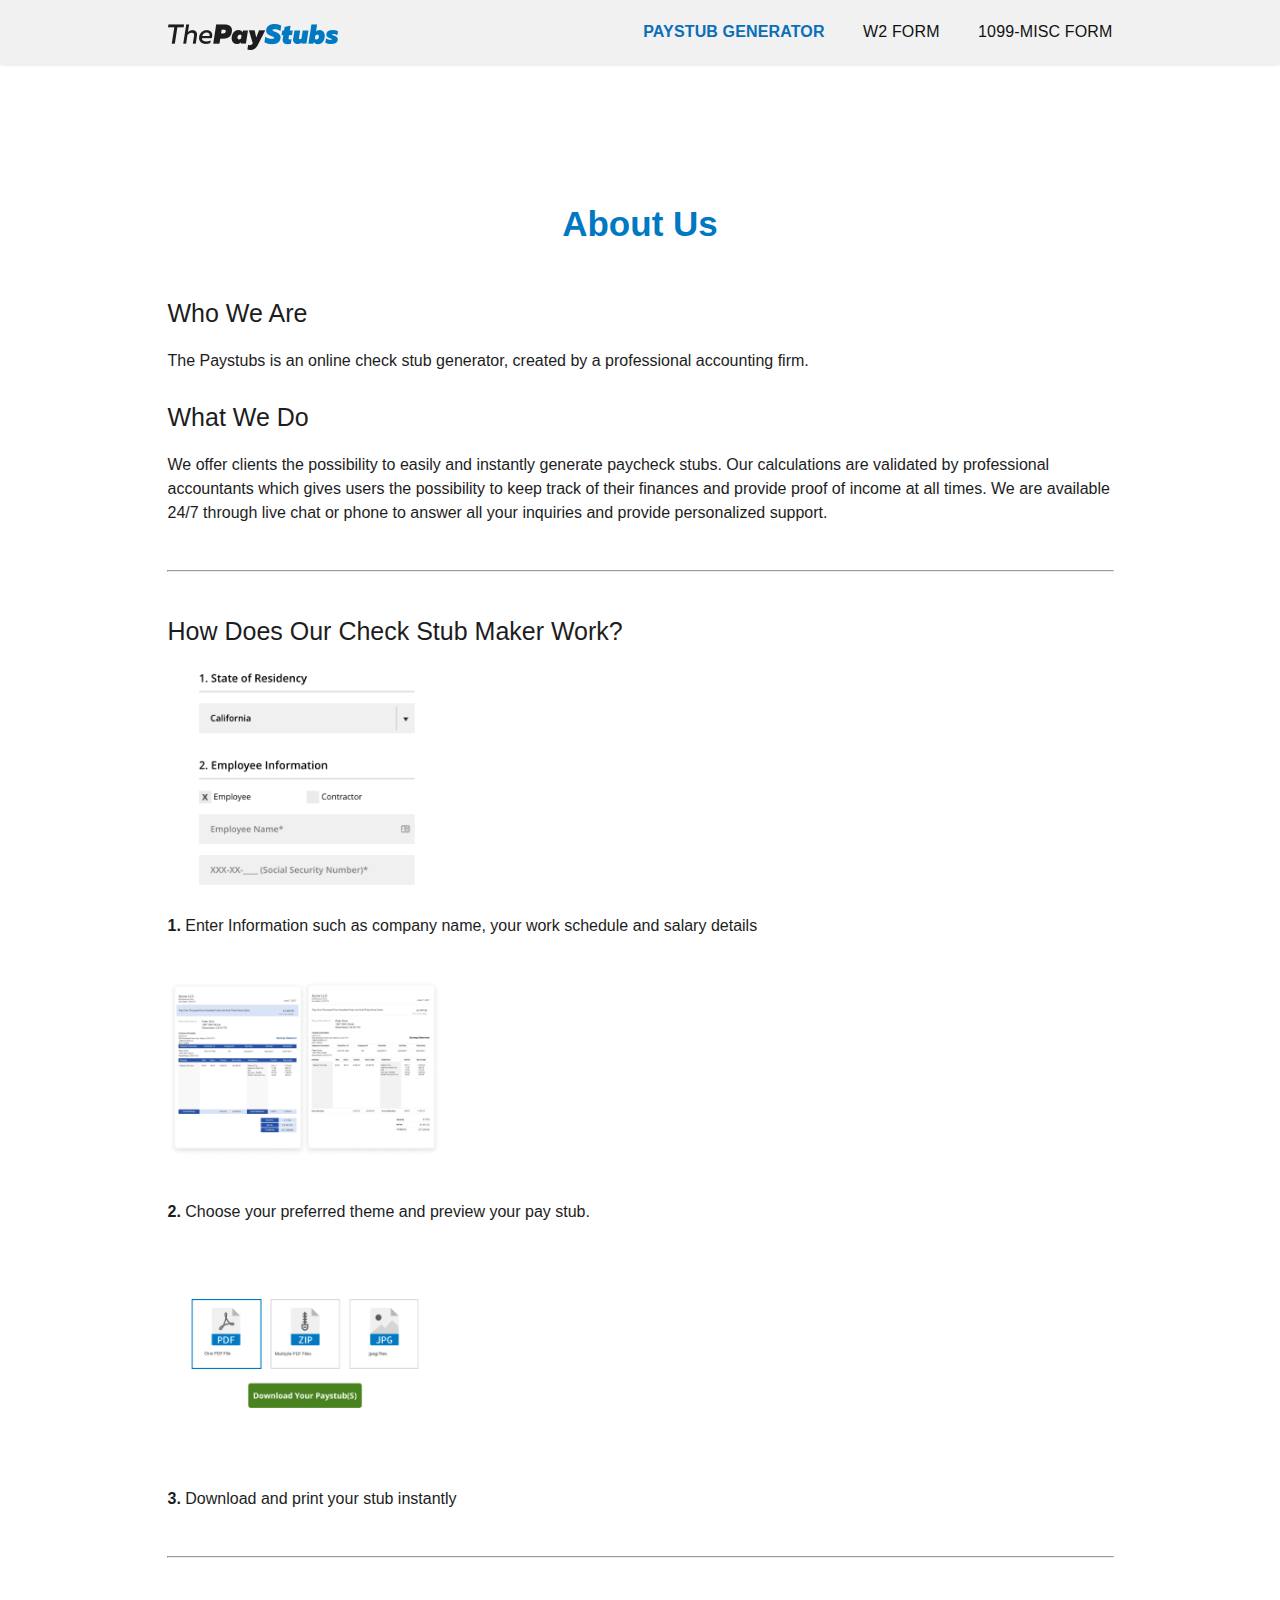
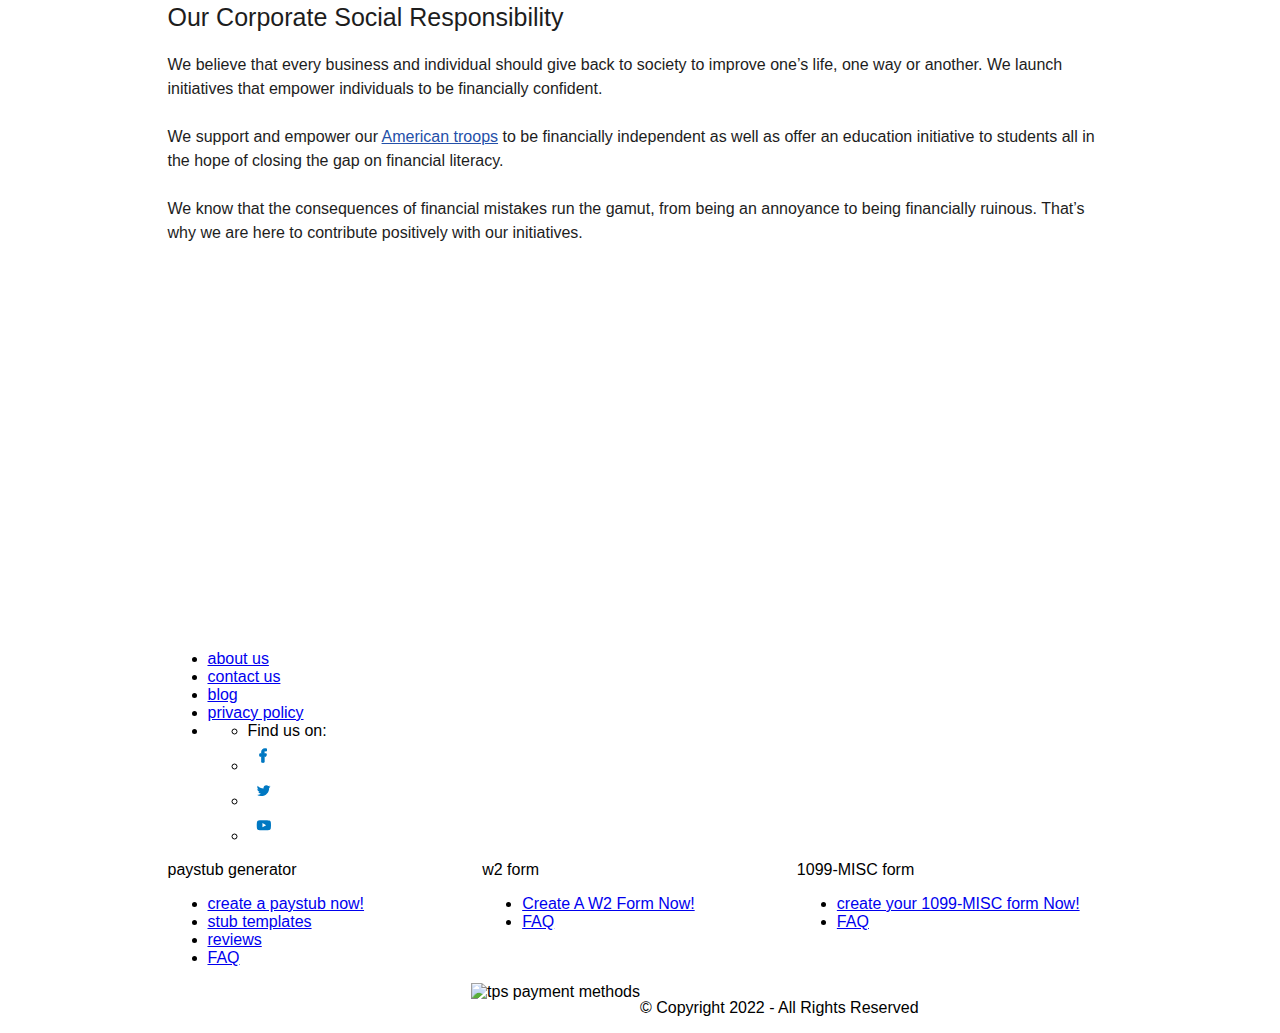
==== about-us.html @ 259aac74 "Enter" ====
<!DOCTYPE html>
<html lang="en" xmlns="http://www.w3.org/1999/html">
   <head>
      <meta charset="utf-8" />
      <meta name="viewport" content="width=device-width, initial-scale=1.0" />
      <meta name="format-detection" content="telephone=no">
      <meta http-equiv="X-UA-Compatible" content="IE=edge" />
      <meta name="google-site-verification" content="QOwelRbxdcmEiSUlXJP83NytUwGLAmAd8JZQ7tXtk60" />
      <meta name="facebook-domain-verification" content="lxhlzo5wd2n83n1n2ljp4czh7oejp1" />
      <link rel="shortcut icon" href="/favicon.ico" />
      <link rel="preconnect" href="https://googletagmanager.com" />
      <link rel="dns-prefetch" href="https://googletagmanager.com" />
      <link rel="preconnect" href="https://googleadservices.com" />
      <link rel="dns-prefetch" href="https://googleadservices.com" />
      <link rel="preconnect" href="https://google-analytics.com" />
      <link rel="dns-prefetch" href="https://google-analytics.com" />
      <link rel="preconnect" href="https://connect.facebook.net" />
      <link rel="dns-prefetch" href="https://connect.facebook.net" />
      <link rel="preconnect" href="https://bat.bing.com" />
      <link rel="dns-prefetch" href="https://bat.bing.com" />
      <link rel="preconnect" href="https://cl.qualaroo.com" />
      <link rel="dns-prefetch" href="https://cl.qualaroo.com" />
      <title>About The Company - ThePayStubs</title>
      <meta property="og:site_name" content="ThePayStubs" />
      <meta property="og:type" content="website" />
      <meta property="og:url" content="https://www.thepaystubs.com/about-us" />
      <meta property="og:title" content="About The Company - ThePayStubs" />
      <meta property="og:description" content="Find out more about the team at ThePayStubs.com. Who we are, how we got started and find out some of our CSR initiatives" />
      <meta name="description" content="Find out more about the team at ThePayStubs.com. Who we are, how we got started and find out some of our CSR initiatives" />
      <meta name="twitter:description" content="Find out more about the team at ThePayStubs.com. Who we are, how we got started and find out some of our CSR initiatives" />
      <meta name="keywords" content="paystub generator, generate checkstubs online, paystubs, stubs" />
      <link rel="canonical" href="https://www.thepaystubs.com/about-us" />
      <style>html{font-family:sans-serif;-ms-text-size-adjust:100%;-webkit-text-size-adjust:100%}body{margin:0}article,aside,details,figcaption,figure,footer,header,hgroup,main,menu,nav,section,summary{display:block}audio,canvas,progress,video{display:inline-block;vertical-align:baseline}audio:not([controls]){display:none;height:0}[hidden],template{display:none}a{background-color:transparent}a:active,a:hover{outline:0}abbr[title]{border-bottom:1px dotted}b,strong{font-weight:700}dfn{font-style:italic}h1{font-size:2em;margin:.67em 0}mark{background:#ff0;color:#000}small{font-size:80%}sub,sup{font-size:75%;line-height:0;position:relative;vertical-align:baseline}sup{top:-.5em}sub{bottom:-.25em}img{border:0}svg:not(:root){overflow:hidden}figure{margin:1em 40px}hr{box-sizing:content-box;height:0}pre{overflow:auto}code,kbd,pre,samp{font-family:monospace,monospace;font-size:1em}button,input,optgroup,select,textarea{color:inherit;font:inherit;margin:0}button{overflow:visible}button,select{text-transform:none}button,html input[type=button],input[type=reset],input[type=submit]{-webkit-appearance:button;cursor:pointer}button[disabled],html input[disabled]{cursor:default}button::-moz-focus-inner,input::-moz-focus-inner{border:0;padding:0}input{line-height:normal}input[type=checkbox],input[type=radio]{box-sizing:border-box;padding:0}input[type=number]::-webkit-inner-spin-button,input[type=number]::-webkit-outer-spin-button{height:auto}input[type=search]{-webkit-appearance:textfield;box-sizing:content-box}input[type=search]::-webkit-search-cancel-button,input[type=search]::-webkit-search-decoration{-webkit-appearance:none}fieldset{margin:0;padding:0;border:none}legend{border:0;padding:0}textarea{overflow:auto}optgroup{font-weight:700}table{border-collapse:collapse;border-spacing:0}td,th{padding:0}@font-face{font-family:TPS-icons;src:url(/bundles/thepaystubswebsite/fonts/TPS-icons.eot?b13bcm);src:url(/bundles/thepaystubswebsite/fonts/TPS-icons.eot?b13bcm#iefix) format("embedded-opentype"),url(/bundles/thepaystubswebsite/fonts/TPS-icons.ttf?b13bcm) format("truetype"),url(/bundles/thepaystubswebsite/fonts/TPS-icons.woff?b13bcm) format("woff"),url(/bundles/thepaystubswebsite/fonts/TPS-icons.svg?b13bcm#TPS-icons) format("svg");font-weight:400;font-style:normal;font-display:swap}i{font-family:TPS-icons!important;speak:none;font-style:normal;font-weight:400;font-variant:normal;text-transform:none;line-height:1;-webkit-font-smoothing:antialiased;-moz-osx-font-smoothing:grayscale}.tps-white-loading:before{content:"\e949"}.tps-about-us .path1:before{content:"\e900";color:#383838}.tps-about-us .path2:before{content:"\e901";margin-left:-.8154296875em;color:#383838}.tps-about-us .path3:before{content:"\e941";margin-left:-.8154296875em;color:#383838}.tps-about-us .path4:before{content:"\e942";margin-left:-.8154296875em;color:#fff}.tps-about-us .path5:before{content:"\e943";margin-left:-.8154296875em;color:#383838}.tps-about-us .path6:before{content:"\e944";margin-left:-.8154296875em;color:#fff}.tps-Contact:before{content:"\e945"}.tps-create-stub:before{content:"\e946"}.tps-faq:before{content:"\e947"}.tps-add .path1:before{content:"\e902";color:#468dc8}.tps-add .path2:before{content:"\e93f";margin-left:-1em;color:#fff}.tps-add .path3:before{content:"\e940";margin-left:-1em;color:#fff}.tps-back:before{content:"\e903"}.tps-blue-phone:before{content:"\e904"}.tps-calendar:before{content:"\e905"}.tps-chat .path1:before{content:"\e906";color:#dbd5cc}.tps-chat .path2:before{content:"\e907";margin-left:-1em;color:#468dc8}.tps-close .path1:before{content:"\e908";color:#ec1c24}.tps-close .path2:before{content:"\e909";margin-left:-1em;color:#fff}.tps-close .path3:before{content:"\e90a";margin-left:-1em;color:#fff}.tps-e-mail .path1:before{content:"\e90b";color:#dbd5cc}.tps-e-mail .path2:before{content:"\e90c";margin-left:-1em;color:#e7e1d8}.tps-e-mail .path3:before{content:"\e90d";margin-left:-1em;color:#eee9dd}.tps-e-mail .path4:before{content:"\e90e";margin-left:-1em;color:#2c88c9}.tps-e-mail .path5:before{content:"\e90f";margin-left:-1em;color:#fff}.tps-email-sent .path1:before{content:"\e910";color:#dbd5cc}.tps-email-sent .path2:before{content:"\e911";margin-left:-1em;color:#e7e1d8}.tps-email-sent .path3:before{content:"\e912";margin-left:-1em;color:#eee9dd}.tps-for:before{content:"\e913"}.tps-jpeg .path1:before{content:"\e914";color:#e8e7de}.tps-jpeg .path2:before{content:"\e915";margin-left:-1em;color:#d9d6c9}.tps-jpeg .path3:before{content:"\e916";margin-left:-1em;color:#6d6e70}.tps-jpeg .path4:before{content:"\e917";margin-left:-1em;color:#808184;opacity:.48}.tps-jpeg .path5:before{content:"\e918";margin-left:-1em;color:#3e8bba}.tps-jpeg .path6:before{content:"\e919";margin-left:-1em;color:#fff}.tps-jpeg .path7:before{content:"\e91a";margin-left:-1em;color:#fff}.tps-jpeg .path8:before{content:"\e91b";margin-left:-1em;color:#fff}.tps-order-not-sent .path1:before{content:"\e91c";color:#dbd5cc}.tps-order-not-sent .path2:before{content:"\e91d";margin-left:-1em;color:#e7e1d8}.tps-order-not-sent .path3:before{content:"\e91e";margin-left:-1em;color:#eee9dd}.tps-order-not-sent .path4:before{content:"\e91f";margin-left:-1em;color:#ec1c24}.tps-order-not-sent .path5:before{content:"\e920";margin-left:-1em;color:#fff}.tps-order-resent .path1:before{content:"\e921";color:#dbd5cc}.tps-order-resent .path2:before{content:"\e922";margin-left:-1em;color:#e7e1d8}.tps-order-resent .path3:before{content:"\e923";margin-left:-1em;color:#eee9dd}.tps-order-resent .path4:before{content:"\e924";margin-left:-1em;color:#2c88c9}.tps-order-resent .path5:before{content:"\e925";margin-left:-1em;color:#2c88c9}.tps-order-resent .path6:before{content:"\e926";margin-left:-1em;color:#2c88c9}.tps-order-resent .path7:before{content:"\e927";margin-left:-1em;color:#2c88c9}.tps-pdf .path1:before{content:"\e928";color:#e8e7de}.tps-pdf .path2:before{content:"\e929";margin-left:-1em;color:#d9d6c9}.tps-pdf .path3:before{content:"\e92a";margin-left:-1em;color:#6d6e70}.tps-pdf .path4:before{content:"\e92b";margin-left:-1em;color:#3e8bba}.tps-pdf .path5:before{content:"\e92c";margin-left:-1em;color:#fff}.tps-pdf .path6:before{content:"\e92d";margin-left:-1em;color:#fff}.tps-pdf .path7:before{content:"\e92e";margin-left:-1em;color:#fff}.tps-white-arrow:before{content:"\e92f"}.tps-white-cart:before{content:"\e930"}.tps-white-check:before{content:"\e931"}.tps-white-cloud:before{content:"\e932"}.tps-white-pencil:before{content:"\e934"}.tps-white-phone:before{content:"\e935"}.tps-white-zoomin:before{content:"\e936"}.tps-zipped .path1:before{content:"\e937";color:#e8e7de}.tps-zipped .path2:before{content:"\e938";margin-left:-1em;color:#d9d6c9}.tps-zipped .path3:before{content:"\e939";margin-left:-1em;color:#3e8bba}.tps-zipped .path4:before{content:"\e93a";margin-left:-1em;color:#fff}.tps-zipped .path5:before{content:"\e93b";margin-left:-1em;color:#fff}.tps-zipped .path6:before{content:"\e93c";margin-left:-1em;color:#fff}.tps-zipped .path7:before{content:"\e93d";margin-left:-1em;color:#6d6e70}.tps-zipped .path8:before{content:"\e93e";margin-left:-1em;color:#6d6e70}.tps-blog:before{content:"\e948"}@font-face{font-family:tps-menu;src:url(/bundles/thepaystubswebsite/fonts/tps-menu.eot?3eptoi);src:url(/bundles/thepaystubswebsite/fonts/tps-menu.eot?3eptoi#iefix) format("embedded-opentype"),url(/bundles/thepaystubswebsite/fonts/tps-menu.ttf?3eptoi) format("truetype"),url(/bundles/thepaystubswebsite/fonts/tps-menu.woff?3eptoi) format("woff"),url(/bundles/thepaystubswebsite/fonts/tps-menu.svg?3eptoi#icomoon) format("svg");font-weight:400;font-style:normal;font-display:swap}[class*=" icon-"],[class^=icon-]{font-family:tps-menu!important;speak:none;font-style:normal;font-weight:400;font-variant:normal;text-transform:none;line-height:1;-webkit-font-smoothing:antialiased;-moz-osx-font-smoothing:grayscale}.icon-about:before{content:"\e900"}.icon-blog:before{content:"\e901"}.icon-contact:before{content:"\e902"}.icon-faq:before{content:"\e903";color:#555}.icon-Home:before{content:"\e904";color:#555}.icon-privacy:before{content:"\e905"}.icon-reviews:before{content:"\e906";color:#555}.icon-templates:before{content:"\e907";color:#555}@font-face{font-family:OpenSans;src:url(/bundles/thepaystubswebsite/fonts/OpenSans/opensans-light-webfont.eot);src:url(/bundles/thepaystubswebsite/fonts/OpenSans/opensans-light-webfont.eot?#iefix) format("embedded-opentype"),url(/bundles/thepaystubswebsite/fonts/OpenSans/opensans-light-webfont.woff2) format("woff2"),url(/bundles/thepaystubswebsite/fonts/OpenSans/opensans-light-webfont.woff) format("woff"),url(/bundles/thepaystubswebsite/fonts/OpenSans/opensans-light-webfont.ttf) format("truetype"),url(/bundles/thepaystubswebsite/fonts/OpenSans/opensans-light-webfont.svg#open_sanslight) format("svg");font-weight:300;font-style:normal;font-display:swap}@font-face{font-family:OpenSans;src:url(/bundles/thepaystubswebsite/fonts/OpenSans/opensans-regular-webfont.eot);src:url(/bundles/thepaystubswebsite/fonts/OpenSans/opensans-regular-webfont.eot?#iefix) format("embedded-opentype"),url(/bundles/thepaystubswebsite/fonts/OpenSans/opensans-regular-webfont.woff2) format("woff2"),url(/bundles/thepaystubswebsite/fonts/OpenSans/opensans-regular-webfont.woff) format("woff"),url(/bundles/thepaystubswebsite/fonts/OpenSans/opensans-regular-webfont.ttf) format("truetype"),url(/bundles/thepaystubswebsite/fonts/OpenSans/opensans-regular-webfont.svg#open_sansregular) format("svg");font-weight:400;font-style:normal;font-display:swap}@font-face{font-family:OpenSans;src:url(/bundles/thepaystubswebsite/fonts/OpenSans/opensans-semibold-webfont.eot);src:url(/bundles/thepaystubswebsite/fonts/OpenSans/opensans-semibold-webfont.eot?#iefix) format("embedded-opentype"),url(/bundles/thepaystubswebsite/fonts/OpenSans/opensans-semibold-webfont.woff2) format("woff2"),url(/bundles/thepaystubswebsite/fonts/OpenSans/opensans-semibold-webfont.woff) format("woff"),url(/bundles/thepaystubswebsite/fonts/OpenSans/opensans-semibold-webfont.ttf) format("truetype"),url(/bundles/thepaystubswebsite/fonts/OpenSans/opensans-semibold-webfont.svg#open_sanssemibold) format("svg");font-weight:500;font-style:normal;font-display:swap}@font-face{font-family:OpenSans;src:url(/bundles/thepaystubswebsite/fonts/OpenSans/opensans-bold-webfont.eot);src:url(/bundles/thepaystubswebsite/fonts/OpenSans/opensans-bold-webfont.eot?#iefix) format("embedded-opentype"),url(/bundles/thepaystubswebsite/fonts/OpenSans/opensans-bold-webfont.woff2) format("woff2"),url(/bundles/thepaystubswebsite/fonts/OpenSans/opensans-bold-webfont.woff) format("woff"),url(/bundles/thepaystubswebsite/fonts/OpenSans/opensans-bold-webfont.ttf) format("truetype"),url(/bundles/thepaystubswebsite/fonts/OpenSans/opensans-bold-webfont.svg#open_sansbold) format("svg");font-weight:700;font-style:normal;font-display:swap}.u-site-container{max-width:945px;width:95%;margin:0 auto}.clear{clear:both}@media only screen and (max-width:640px){.clear-mobile{clear:both;display:block}}.img-responsive{height:auto;max-width:100%}.u-invisible{visibility:hidden!important}.hidden,.u-hidden{display:none!important}.text-center{text-align:center}.u-relative{position:relative}.u-text-right{text-align:right}.u-f-right{float:right!important}.u-rotate{-moz-transform:rotate(180deg);-o-transform:rotate(180deg);-ms-transform:rotate(180deg);-webkit-transform:rotate(180deg);transform:rotate(180deg)}.u-f-left{float:left!important}.u-two-blocks:after{clear:both;display:block;content:''}.u-two-blocks .u-block{width:50%;float:left}@media only screen and (max-width:640px){.u-two-blocks .u-block{width:100%}}.u-three-blocks:after{clear:both;display:block;content:''}.u-three-blocks .u-block{width:33.3%;float:left}@media only screen and (max-width:640px){.u-three-blocks .u-block{width:100%}}.u-three-blocks .u-flex{display:flex}@media only screen and (max-width:640px){.hide-mobile{display:none!important}}@media only screen and (max-width:768px){.hide-tablet{display:none!important}}@media only screen and (min-width:769px){.hide-desktop{display:none!important;visibility:hidden}}@media only screen and (min-width:640px) and (max-width:768px){.hide-tablet-only{display:none!important}}.u-lazy-load{filter:blur(10px) brightness(1.2);cursor:progress}body,html{height:100%}body{font-family:OpenSans,'Helvetica Neue',Helvetica,Arial,sans-serif;-webkit-font-smoothing:antialiased}.site-body{padding-bottom:373px}@media only screen and (max-width:768px){.site-body{padding-top:0;padding-bottom:0}}.site-wrapper{min-height:100%;position:relative}@media only screen and (max-width:768px){.site-wrapper{position:static}}
         #menu-icon{cursor:pointer;right:25px;top:18px;position:absolute;width:32px;height:23px;-moz-transform:rotate(0);-o-transform:rotate(0);-ms-transform:rotate(0);-webkit-transform:rotate(0);transform:rotate(0);-moz-transition:.5s ease-in-out;-o-transition:.5s ease-in-out;-ms-transition:.5s ease-in-out;-webkit-transition:.5s ease-in-out;transition:.5s ease-in-out}#menu-icon span{display:block;position:absolute;height:4px;width:100%;background:#000;border-radius:1px;opacity:1;left:0;-moz-transform:rotate(0);-o-transform:rotate(0);-ms-transform:rotate(0);-webkit-transform:rotate(0);transform:rotate(0);-moz-transition:.25s ease-in-out;-o-transition:.25s ease-in-out;-ms-transition:.25s ease-in-out;-webkit-transition:.25s ease-in-out;transition:.25s ease-in-out}#menu-icon span:nth-child(1){top:0;-webkit-transform-origin:left center;-moz-transform-origin:left center;-o-transform-origin:left center;transform-origin:left center}#menu-icon span:nth-child(2){top:10px;-webkit-transform-origin:left center;-moz-transform-origin:left center;-o-transform-origin:left center;transform-origin:left center}#menu-icon span:nth-child(3){top:20px;-webkit-transform-origin:left center;-moz-transform-origin:left center;-o-transform-origin:left center;transform-origin:left center}#menu-icon.menu-open span:nth-child(1){-moz-transform:rotate(45deg);-o-transform:rotate(45deg);-ms-transform:rotate(45deg);-webkit-transform:rotate(45deg);transform:rotate(45deg);top:0;left:8px}#menu-icon.menu-open span:nth-child(2){width:0;opacity:0}#menu-icon.menu-open span:nth-child(3){-moz-transform:rotate(-45deg);-o-transform:rotate(-45deg);-ms-transform:rotate(-45deg);-webkit-transform:rotate(-45deg);transform:rotate(-45deg);top:23px;left:8px}.site-header{width:100%;top:0;background-color:#fff;z-index:11;-webkit-box-shadow:0 1px 3px rgba(0,0,0,.11);-moz-box-shadow:0 1px 3px rgba(0,0,0,.11);box-shadow:0 1px 3px rgba(0,0,0,.11)}.site-header--sticky{position:fixed}@media only screen and (max-width:640px){.site-header{position:static}}.site-header .header-secondary .header-nav .menu-nav.menu-nav--active{position:fixed}.site-header--active-menu{height:100%;position:fixed}.header-mobile{min-height:32px;background-color:#fff;color:#1d1d1d;font-size:15px;box-shadow:inset 0 1px 9px 1px rgba(0,0,0,.11);-moz-transition:.4s background-color;-o-transition:.4s background-color;-ms-transition:.4s background-color;-webkit-transition:.4s background-color;transition:.4s background-color}.header-mobile--green{background-color:#0078c2}.header-mobile__block{float:right}@media only screen and (max-width:640px){.header-mobile__block{float:none;padding:7px 0}}.header-mobile__phone{color:#0078c2;font-weight:800}.header-mobile__phone.is-highlighted{color:#28b82b}.header-mobile__list{margin:9px 0;list-style:none;padding:0;text-align:center}@media only screen and (max-width:640px){.header-mobile__list{margin:0}}.header-mobile__list li{display:inline-block}.header-mobile__list li:first-child:after{content:'|';display:inline-block;margin:0;color:#767676}.header-mobile__list li i{display:inline-block;vertical-align:top;margin-right:15px;font-size:20px}@media only screen and (max-width:640px){.header-mobile__list li i{margin-right:7px;font-size:16px}}.header-top.header-toolbar{color:#fff;background-color:red;height:45px}.header-top.header-toolbar .header-top__text{width:50%;float:left;margin:10px 0;font-weight:500;line-height:25px}.header-top.header-toolbar .header-top__text span{font-weight:700}@media only screen and (max-width:768px){.header-top.header-toolbar .header-top__text span{display:inline}}@media only screen and (max-width:640px){.header-top.header-toolbar .header-top__text span{display:block}}@media only screen and (max-width:768px){.header-top.header-toolbar .header-top__text{margin:0;line-height:45px}}@media only screen and (max-width:640px){.header-top.header-toolbar .header-top__text{line-height:22px;font-size:15px}}.header-top.header-toolbar nav{width:50%;float:left;text-align:right;margin:10px 0}@media only screen and (max-width:640px){.header-top.header-toolbar nav{line-height:18px}}.header-top.header-toolbar nav a{color:#fff;padding:5px 10px;box-sizing:border-box;font-size:10px;font-weight:600;letter-spacing:.5px;text-transform:uppercase;height:27px;border-radius:6px;border:1px solid #fff;display:inline-block;text-decoration:none;transition:.3s all}.header-main{background:#f1f1f1;position:relative}@media only screen and (max-width:768px){.header-main{background:#f0f0f0;border-top:1px solid #e1e1e1;border-bottom:1px solid #e1e1e1}}.header-main__logo{float:left;padding:24px 0 0 0}@media only screen and (max-width:640px){.header-main__logo{padding:21px 0 11px 0}}.header-main__logo a{display:inline-block}.header-main__logo img{max-width:170px}@media only screen and (max-width:640px){.header-main__logo img{max-width:140px;height:auto}}.header-main__menu ul{margin:0;list-style-type:none;float:right}.header-main__menu ul li{display:inline-block;margin-left:34px;padding:23px 0}.header-main__menu ul li .header-secondary{padding:13px 0;margin-top:23px;box-sizing:border-box;border-top:1px solid #e1e1e1;border-bottom:1px solid #e1e1e1;width:100vw;background-color:#fff;z-index:100;display:none;position:absolute;right:0;left:0}@media only screen and (max-width:640px){.header-main__menu ul li .header-secondary{padding:10px 0;height:47px}}.header-main__menu ul li .header-secondary__support{float:left;list-style:none;margin:2px 0 0 0;padding:0}.header-main__menu ul li .header-secondary__support li{display:inline-block;font-size:12px;color:#1d1d1d;margin:0;padding:0}.header-main__menu ul li .header-secondary__support li span{display:inline-block;margin-right:15px;font-size:16px}.header-main__menu ul li .header-secondary__support li:first-child{border-right:1px solid #1d1d1d}.header-main__menu ul li .header-secondary__phone a{font-weight:600;color:#0078c2;margin-left:15px;text-decoration:none;font-size:16px}.header-main__menu ul li .header-secondary .header-nav{float:right}@media only screen and (max-width:768px){.header-main__menu ul li .header-secondary .header-nav.header-nav--active .menu-create-stub{opacity:0}}.header-main__menu ul li .header-secondary .header-nav .menu-nav{display:inline-block}@media only screen and (max-width:768px){.header-main__menu ul li .header-secondary .header-nav .menu-nav{height:100%;position:fixed;padding-top:30px;background:#fff;top:110px;right:-100%;z-index:10;width:380px;box-sizing:border-box;box-shadow:0 18px 17px 1px rgba(0,0,0,.38);-moz-transition:.5s right;-o-transition:.5s right;-ms-transition:.5s right;-webkit-transition:.5s right;transition:.5s right}.header-main__menu ul li .header-secondary .header-nav .menu-nav.menu-nav--active{right:0;position:absolute}}@media only screen and (max-width:768px) and (max-width:640px){.header-main__menu ul li .header-secondary .header-nav .menu-nav.menu-nav--active{position:absolute!important}}@media only screen and (max-width:640px){.header-main__menu ul li .header-secondary .header-nav .menu-nav{width:100%;box-shadow:none;border-top:1px solid #bababa;top:79px}}.header-main__menu ul li .header-secondary .header-nav .menu-nav ul{margin:0;list-style:none;padding:0}@media only screen and (max-width:768px){.header-main__menu ul li .header-secondary .header-nav .menu-nav ul{-moz-transform:rotate(180deg);-o-transform:rotate(180deg);-ms-transform:rotate(180deg);-webkit-transform:rotate(180deg);transform:rotate(180deg)}}.header-main__menu ul li .header-secondary .header-nav .menu-nav .menu-create-stub{width:100%;padding:0 35px;text-align:center;box-sizing:border-box;margin-bottom:20px;opacity:1}@media only screen and (max-width:640px){.header-main__menu ul li .header-secondary .header-nav .menu-nav .menu-create-stub{margin-bottom:15px}}.header-main__menu ul li .header-secondary .header-nav .menu-nav .menu-create-stub ul>li>a{height:34px;font-size:17px;text-transform:capitalize;padding:5px 25px 5px 25px}.header-main__menu ul li .header-secondary .header-nav .menu-nav .menu-create-stub ul>li>a:after{position:static;vertical-align:top;margin-top:7px;display:inline-block;font-size:12px;margin-left:15px}.header-main__menu ul li .header-secondary .header-nav .menu-nav__item{display:inline-block;vertical-align:top;margin-right:4px;margin-top:5px;padding:0}@media only screen and (max-width:768px){.header-main__menu ul li .header-secondary .header-nav .menu-nav__item{width:100%;margin-top:0;margin-right:0;-moz-transform:rotate(-180deg);-o-transform:rotate(-180deg);-ms-transform:rotate(-180deg);-webkit-transform:rotate(-180deg);transform:rotate(-180deg)}.header-main__menu ul li .header-secondary .header-nav .menu-nav__item--separator{padding:0 0 0 85px;box-sizing:border-box}.header-main__menu ul li .header-secondary .header-nav .menu-nav__item--separator:after{content:'';height:1px;background-color:#bababa;width:100%;display:block;margin-top:10px}}.header-main__menu ul li .header-secondary .header-nav .menu-nav__item a{color:#1d1d1d;font-weight:500;font-size:16px;text-transform:capitalize;text-decoration:none;display:block;-moz-transition:.5s opacity;-o-transition:.5s opacity;-ms-transition:.5s opacity;-webkit-transition:.5s opacity;transition:.5s opacity}@media only screen and (max-width:768px){.header-main__menu ul li .header-secondary .header-nav .menu-nav__item a{font-size:17px;padding:20px 0 20px 85px;box-sizing:border-box;text-transform:capitalize}.header-main__menu ul li .header-secondary .header-nav .menu-nav__item a:hover{background-color:#ebebeb;opacity:1}}.header-main__menu ul li .header-secondary .header-nav .menu-nav__item a:hover{opacity:.7}.header-main__menu ul li .header-secondary .header-nav .menu-nav__item a.active{font-weight:700}.header-main__menu ul li .header-secondary .header-nav .menu-create-stub{display:inline-block;vertical-align:top;position:relative;margin-left:10px;-moz-transition:opacity 1s;-o-transition:opacity 1s;-ms-transition:opacity 1s;-webkit-transition:opacity 1s;transition:opacity 1s}.header-main__menu ul li .header-secondary .header-nav .menu-create-stub a{color:#fff;font-size:16px;border-radius:3px;background-color:#498320;text-transform:capitalize;display:block;padding:5px 15px 5px 15px;box-sizing:border-box;font-weight:500;text-decoration:none;-moz-transition:.4s opacity;-o-transition:.4s opacity;-ms-transition:.4s opacity;-webkit-transition:.4s opacity;transition:.4s opacity}@media only screen and (max-width:768px){.header-main__menu ul li .header-secondary .header-nav .menu-create-stub a{text-transform:capitalize}}.header-main__menu ul li .header-secondary .header-nav .menu-create-stub a.form-1099{padding:5px 15px 5px 15px}.header-main__menu ul li .header-secondary .header-nav .menu-create-stub a:hover{opacity:.8;color:#fff}.header-main__menu ul li .header-secondary .header-nav .menu-create-stub a:hover:after{-webkit-animation:create-your-stub .5s 2;animation:create-your-stub .5s 2}@-webkit-keyframes create-your-stub{0%{left:86%}20%{left:87%}40%{left:88%}60%{left:89%}70%{left:88%}80%{left:87%}100%{left:86%}}@keyframes create-your-stub{0%{left:86%}20%{left:87%}40%{left:88%}60%{left:89%}70%{left:88%}80%{left:87%}100%{left:86%}}.header-main__menu ul li .nav__cta{text-decoration:none;color:#111;font-weight:500;font-size:16px;text-transform:uppercase;letter-spacing:.14px}.header-main__menu ul li .nav__cta:after{background:url(/bundles/thepaystubswebsite/images/tps-menu-triangle.png) no-repeat #fff;background-size:contain;width:21px;height:11px;content:'';display:none;position:absolute;left:0;right:0;margin:auto;bottom:0}.header-main__menu ul li:first-child:hover a:after,.header-main__menu ul li:nth-child(2):hover a:after,.header-main__menu ul li:nth-child(3):hover a:after{display:block;position:absolute;right:0;left:0;bottom:-24px;z-index:110}.header-main__menu ul li:first-child.active-service a,.header-main__menu ul li:first-child:hover a{color:#0a6eb8;position:relative}.header-main__menu ul li:nth-child(2).active-service a,.header-main__menu ul li:nth-child(2):hover a{color:#5b5bc8;position:relative}.header-main__menu ul li:nth-child(3).active-service a,.header-main__menu ul li:nth-child(3):hover a{color:#15797a;position:relative}.header-main__menu ul li.active-service a{font-weight:700}.header-main__menu ul .nav__title--paystubs:hover .header-secondary--paystubs{display:block}.header-main__menu ul .nav__title--w2-form:hover .header-secondary--w2-form{display:block}.header-main__menu ul .nav__title--form-1099:hover .header-secondary--form-1099{display:block}.menu-mobile{background:#fff;right:-100%;width:0;z-index:2;overflow:hidden;min-height:100%;-moz-transition:.5s all;-o-transition:.5s all;-ms-transition:.5s all;-webkit-transition:.5s all;transition:.5s all}@media only screen and (max-width:768px){.menu-mobile{top:109px;position:fixed}}@media only screen and (max-width:640px){.menu-mobile{top:58px;position:absolute}}.menu-mobile--active{right:0;width:100%;overflow:visible;-moz-transition:.5s all;-o-transition:.5s all;-ms-transition:.5s all;-webkit-transition:.5s all;transition:.5s all}@media only screen and (max-width:768px){.menu-mobile--active{max-width:380px}}@media only screen and (max-width:640px){.menu-mobile--active{max-width:100%}}.menu-mobile ul{margin:0;padding:0;list-style-type:none}.menu-mobile .menu-service__title{padding:22px 0;font-size:15px;color:#1d1d1d;box-sizing:border-box;text-transform:uppercase;font-weight:500;position:relative}.menu-mobile .menu-service__title:after{position:absolute;right:5%;content:"\e92f";font-size:14px;font-family:TPS-icons;color:#707070;font-weight:700;top:50%;-moz-transform:translate(0,-50%);-o-transform:translate(0,-50%);-ms-transform:translate(0,-50%);-webkit-transform:translate(0,-50%);transform:translate(0,-50%)}.menu-mobile .menu-service__title span{max-width:335px;width:100%;margin:0 auto;display:block}.menu-mobile .menu-service--active .menu-service__title{background-color:#ebebeb}.menu-mobile .menu-service--active .menu-service__title:after{-moz-transform:translate(0,-50%) rotate(90deg);-o-transform:translate(0,-50%) rotate(90deg);-ms-transform:translate(0,-50%) rotate(90deg);-webkit-transform:translate(0,-50%) rotate(90deg);transform:translate(0,-50%) rotate(90deg)}.menu-mobile .menu-service--active:first-child .menu-service__title{color:#3088cc}.menu-mobile .menu-service--active:first-child .menu-service__title:after{color:#3088cc}.menu-mobile .menu-service--active:nth-child(2) .menu-service__title{color:#6565d2}.menu-mobile .menu-service--active:nth-child(2) .menu-service__title:after{color:#6565d2}.menu-mobile .menu-service--active:nth-child(3) .menu-service__title{color:#22b3b9}.menu-mobile .menu-service--active:nth-child(3) .menu-service__title:after{color:#22b3b9}.menu-mobile .menu-service:first-child .menu-service__title{border-left:4px solid #3088cc}.menu-mobile .menu-service:nth-child(2) .menu-service__title{border-left:4px solid #6565d2}.menu-mobile .menu-service:nth-child(3) .menu-service__title{border-left:4px solid #22b3b9}.menu-mobile .menu-service__content{max-width:335px;margin:0 auto;width:100%;max-height:0;overflow-y:hidden}.menu-mobile .menu-service__button{border-radius:3px;background-color:#498320;color:#fff;font-weight:500;font-size:15px;display:block;padding:10px 0;text-align:center;margin:20px 0;text-decoration:none}.menu-mobile .menu-service__items li{display:block}.menu-mobile .menu-service__items li a{display:block;padding:15px 0;color:#555;font-weight:500;font-size:15px;text-decoration:none;border-bottom:1px solid #b7b7b7}.menu-mobile .menu-service__items li a i{margin-right:20px}.menu-mobile .menu-service__slidedown,.menu-mobile .menu-service__slideup{padding-bottom:0;max-height:0;overflow-y:hidden;transition:max-height .3s ease-in-out}.menu-mobile .menu-service__slidedown{padding-bottom:15px}.menu-mobile .general-menu{max-width:335px;margin:0 auto;width:100%}.menu-mobile .general-menu li{display:block}.menu-mobile .general-menu li a{display:block;padding:15px 0;color:#000;font-weight:500;font-size:15px;text-transform:uppercase;text-decoration:none}.menu-mobile .general-menu li a i{margin-right:20px}.logo-state{display:inline-block;vertical-align:top;margin-left:15px;cursor:pointer;position:relative}.logo-state img{max-width:40px;display:inline-block;vertical-align:top;border:1px solid #d1d1d1}.logo-state span{display:inline-block;vertical-align:middle;font-size:12px;margin-left:10px}.logo-state span:after{content:"\e92f";font-size:8px;font-family:TPS-icons;color:#000;font-weight:700;-moz-transform:rotate(90deg);-o-transform:rotate(90deg);-ms-transform:rotate(90deg);-webkit-transform:rotate(90deg);transform:rotate(90deg);display:inline-block;margin-left:6px}.logo-state form{cursor:pointer;opacity:0;top:0;left:0;outline:0;width:100px;height:100%;background:0 0;color:transparent;position:absolute;border:0}.logo-state form select{cursor:pointer;width:100%;background-color:#f1f1f1;color:#000}
      </style>
      <style>.section-banner{text-align:center;position:relative;margin:52px 0 50px 0}@media only screen and (max-width:640px){.section-banner{margin-top:30px}}.section-banner__overlay{margin:0 auto}@media only screen and (max-width:640px){.section-banner__overlay{-webkit-transform:unset;transform:unset}}.section-banner__title{font-size:35px;font-weight:700;color:#0078c2;text-transform:capitalize;margin-bottom:5px}@media only screen and (max-width:768px){.section-banner__title{font-size:27px}}@media only screen and (max-width:640px){.section-banner__title{font-size:30px}}.section-banner__rating{color:#1d1d1d}
         .about{padding-top:129px}@media only screen and (max-width:640px){.about{padding-top:0}}@media only screen and (max-width:768px){.about h2{text-align:left!important}}.about .main-info__text a{color:#2450a9}
         .main-info{margin-bottom:30px}.main-info .paystub-definition-block{margin:65px 0}@media only screen and (max-width:768px){.main-info{font-size:50px}}@media only screen and (max-width:640px){.main-info{font-size:35px;margin-bottom:40px}}.main-info--no-margin{margin-bottom:0}.main-info h2,.main-info h3,.main-info h4,.main-info h5,.main-info h6{color:#1d1d1d;font-size:25px;margin-top:0;font-weight:500;text-transform:capitalize}@media only screen and (max-width:768px){.main-info h2,.main-info h3,.main-info h4,.main-info h5,.main-info h6{font-size:22px}}@media only screen and (max-width:640px){.main-info h2,.main-info h3,.main-info h4,.main-info h5,.main-info h6{font-size:20px}}.main-info h2 a,.main-info h3 a,.main-info h4 a,.main-info h5 a,.main-info h6 a{color:inherit;text-decoration:none}.main-info--user-content h2{margin:30px 0}.main-info--user-content .main-info--cta{text-align:left;margin-top:30px}@media only screen and (max-width:768px){.main-info--user-content .main-info--cta{text-align:center}}.main-info--cta{text-align:center}.main-info p{color:#1d1d1d;font-size:16px;line-height:24px}@media only screen and (max-width:640px){.main-info p{font-size:16px;line-height:28px}}.main-info p a{color:#0078c2}.main-info p a:hover{color:#0193ed}.main-info .js-read-less,.main-info .js-read-more{color:#2450a9;text-decoration:underline;cursor:pointer}.main-info__separator{margin:45px auto}@media only screen and (max-width:640px){.main-info__separator{margin:40px auto}}.main-info img{max-width:100%;height:auto}
         .home__contact{box-shadow:0 2px 30px 2px #0078c2;background-color:#0078c2;height:160px;padding:10px 0;box-sizing:border-box}@media only screen and (max-width:768px){.home__contact{height:auto;padding:30px 0}}.contact__blocks{display:flex;flex-wrap:wrap;align-items:center}.contact__block{color:#fff}.contact__block:first-child{width:46%;margin-right:50px;display:inline-flex;justify-content:space-between}@media only screen and (max-width:768px){.contact__block:first-child{width:100%;margin-right:unset}}.contact__block:last-child{width:48%;padding:5px 0 5px 0}@media only screen and (max-width:768px){.contact__block:last-child{width:100%;text-align:center;margin:20px 0}}.contact__block .benefits{margin-right:16px}@media only screen and (max-width:768px){.contact__block .benefits{width:90px;margin-right:unset;height:90px}}.contact__block .benefits:last-child{margin:0}.contact__block .benefits__img{width:90px;height:90px;padding:2px 2px;box-sizing:border-box;display:flex;justify-content:center;align-items:center}@media only screen and (max-width:768px){.contact__block .benefits__img{margin-right:2px}}.contact__block--title{font-size:16px;font-weight:500;margin:2px 0}@media only screen and (max-width:768px){.contact__block--title{margin:10px 0}}.contact__block--text{font-size:14px;font-weight:400;margin:3px 0}@media only screen and (max-width:768px){.contact__block--text{font-size:16px;margin-bottom:10px}}.contact__block--author{font-size:14px;font-weight:400;font-style:italic;margin:0}@media only screen and (max-width:768px){.contact__block--author{font-size:16px;font-style:normal}}@media only screen and (max-width:768px){.contact__block--phone{margin-bottom:5px}}
         .progressive-bg{position:relative;display:block;overflow:hidden;outline:0}.progressive-bg__preview,.progressive-bg__reveal{display:block;position:absolute;top:0;left:0;height:100%;width:100%;max-width:none;border:none;background:no-repeat center;background-size:cover}.progressive-bg__preview{filter:blur(10px)}.progressive-bg__reveal{opacity:0;transition:opacity .2s ease-in}
      </style>
      <script>!function(e){var n,o,t=!1;"function"==typeof define&&define.amd&&(define(e),t=!0),"object"==typeof exports&&(module.exports=e(),t=!0),t||(n=window.Cookies,(o=window.Cookies=e()).noConflict=function(){return window.Cookies=n,o})}(function(){function g(){for(var e=0,n={};e<arguments.length;e++){var o,t=arguments[e];for(o in t)n[o]=t[o]}return n}return function e(l){function C(e,n,o){var t,r;if("undefined"!=typeof document){if(1<arguments.length){"number"==typeof(o=g({path:"/"},C.defaults,o)).expires&&((r=new Date).setMilliseconds(r.getMilliseconds()+864e5*o.expires),o.expires=r),o.expires=o.expires?o.expires.toUTCString():"";try{t=JSON.stringify(n),/^[\{\[]/.test(t)&&(n=t)}catch(e){}n=l.write?l.write(n,e):encodeURIComponent(String(n)).replace(/%(23|24|26|2B|3A|3C|3E|3D|2F|3F|40|5B|5D|5E|60|7B|7D|7C)/g,decodeURIComponent),e=(e=(e=encodeURIComponent(String(e))).replace(/%(23|24|26|2B|5E|60|7C)/g,decodeURIComponent)).replace(/[\(\)]/g,escape);var i,c="";for(i in o)o[i]&&(c+="; "+i,!0!==o[i]&&(c+="="+o[i]));return document.cookie=e+"="+n+c}e||(t={});for(var a=document.cookie?document.cookie.split("; "):[],d=/(%[0-9A-Z]{2})+/g,s=0;s<a.length;s++){var u=a[s].split("="),f=u.slice(1).join("=");this.json||'"'!==f.charAt(0)||(f=f.slice(1,-1));try{var p=u[0].replace(d,decodeURIComponent),f=l.read?l.read(f,p):l(f,p)||f.replace(d,decodeURIComponent);if(this.json)try{f=JSON.parse(f)}catch(e){}if(e===p){t=f;break}e||(t[p]=f)}catch(e){}}return t}}return(C.set=C).get=function(e){return C.call(C,e)},C.getJSON=function(){return C.apply({json:!0},[].slice.call(arguments))},C.defaults={},C.remove=function(e,n){C(e,"",g(n,{expires:-1}))},C.withConverter=e,C}(function(){})});</script> <script>
         if (!Cookies.get('_ga')) {
             Cookies.set('isUserFirstSession', 1);
         }
      </script>  <script async src="https://www.googletagmanager.com/gtag/js?id=UA-71604044-1"></script> <script type="text/javascript">
         window.dataLayer = window.dataLayer || [];
         function gtag() {dataLayer.push(arguments);}
         gtag('js', new Date());
         gtag('config', 'UA-71604044-1', {'optimize_id': 'GTM-PGZJTLT', experiments: (window.OPTIMIZE_EXPERIMENTS || [])});
      </script> <script type="application/ld+json">{"@context":"https://schema.org","@type":"Organization","name":"ThePayStubs","url":"https://www.thepaystubs.com/","logo":"https://www.thepaystubs.com/bundles/thepaystubswebsite/images/logo.png","sameAs":["https://www.facebook.com/ThePayStubs/","https://twitter.com/thepaystubs","https://www.youtube.com/channel/UC9z06oljqHotLsh1UyQIgBQ"],"contactPoint":[{"@type":"ContactPoint","telephone":"+1 (855) 906-2266","contactType":"customer service","email":"support@thepaystubs.com","areaServed":"US","availableLanguage":"en"}]}</script> <script>(function(w,d,t,r,u){var f,n,i;w[u]=w[u]||[],f=function(){var o={ti:"17457971"};o.q=w[u],w[u]=new UET(o),w[u].push("pageLoad")},n=d.createElement(t),n.src=r,n.async=1,n.onload=n.onreadystatechange=function(){var s=this.readyState;s&&s!=="loaded"&&s!=="complete"||(f(),n.onload=n.onreadystatechange=null)},i=d.getElementsByTagName(t)[0],i.parentNode.insertBefore(n,i)})(window,document,"script","//bat.bing.com/bat.js","uetq");</script> <script>
         window.AbandonmentRecovery = window.AbandonmentRecovery || function () {
             var args = Array.prototype.slice.call(arguments);
             AbandonmentRecovery.q = AbandonmentRecovery.q || [];
             AbandonmentRecovery.q.push(args);
         };
      </script> <script>
         AbandonmentRecovery('configure', 'https://ar.thepaystubs.com' + '/ar-api/abandonment-recovery/api');
      </script> <script async src="/assets/thepaystubswebsite/js/tps-abandonment-recovery.js?version=75a0768c1a"></script>
   </head>
   <body class="">
      <script>
         if (Cookies.get('isUserFirstSession')) {
             document.body.className += ' is-user-first-session ';
         }
      </script> 
      <div class="site-wrapper">
         <header class="site-header  site-header--sticky ">
            <div class="header-main">
               <div class="u-site-container">
                  <div class="header-main__logo"> <a href="/"> <img src="/bundles/logo.png" alt="Official logo of thepaystubs website" title="logo of thepaystubs" height="26" width="170" /> </a> </div>
                  <div class="header-main__menu hide-mobile hide-tablet-only">
                     <ul>
                        <li class="nav__title nav__title--paystubs
                           active-service">
                           <a href="/" class="nav__cta">Paystub generator</a> 
                           <div class="header-secondary header-secondary--paystubs hide-mobile hide-tablet">
                              <div class="u-site-container">
                                 <ul class="header-secondary__support">
                                    <li> <span>24/7 Customer Support</span> </li>
                                    <li class="header-secondary__phone"> <a href="tel:+1 (855) 906-2266">+1 (855) 906-2266</a> </li>
                                 </ul>
                                 <nav class="header-nav">
                                    <div class="menu-nav">
                                       <ul class="paystubs-menu  show-menu ">
                                          <li class="menu-nav__item"> <a href="/faq" class="">
                                             FAQ
                                             </a> 
                                          </li>
                                          <li class="menu-nav__item"> <a href="/paystub-sample-templates" class="">
                                             Stub samples
                                             </a> 
                                          </li>
                                          <li class="menu-nav__item"> <a href="/reviews" class="">
                                             reviews
                                             </a> 
                                          </li>
                                       </ul>
                                    </div>
                                    <div class="menu-create-stub hide-mobile"> <a href="/create-stub">
                                       Create A PayStub Now!
                                       </a> 
                                    </div>
                                 </nav>
                                 <div class="clear"></div>
                              </div>
                           </div>
                        </li>
                        <li class="nav__title nav__title--w2-form
                           ">
                           <a href="/w2-form-generator" class="nav__cta">w2
                           form</a> 
                           <div class="header-secondary header-secondary--w2-form hide-mobile hide-tablet">
                              <div class="u-site-container">
                                 <ul class="header-secondary__support">
                                    <li> <span>24/7 Customer Support</span> </li>
                                    <li class="header-secondary__phone"> <a href="tel:+1 (855) 906-2266">+1 (855) 906-2266</a> </li>
                                 </ul>
                                 <nav class="header-nav">
                                    <div class="menu-nav">
                                       <ul class="w2form-menu ">
                                          <li class="menu-nav__item"> <a href="/w2-form-faq" class="">
                                             FAQ
                                             </a> 
                                          </li>
                                          <li class="menu-nav__item"> <a href="/reviews" class="">
                                             reviews
                                             </a> 
                                          </li>
                                       </ul>
                                    </div>
                                    <div class="menu-create-stub hide-mobile"> <a href="/w2-form-create">
                                       Create A W2 Form Now!
                                       </a> 
                                    </div>
                                 </nav>
                                 <div class="clear"></div>
                              </div>
                           </div>
                        </li>
                        <li class="nav__title nav__title--form-1099
                           ">
                           <a href="/1099-form-generator" class="nav__cta">1099-MISC
                           form</a> 
                           <div class="header-secondary header-secondary--form-1099 hide-mobile hide-tablet">
                              <div class="u-site-container">
                                 <ul class="header-secondary__support">
                                    <li> <span>24/7 Customer Support</span> </li>
                                    <li class="header-secondary__phone"> <a href="tel:+1 (855) 906-2266">+1 (855) 906-2266</a> </li>
                                 </ul>
                                 <nav class="header-nav">
                                    <div class="menu-nav">
                                       <ul class="form1099-menu ">
                                          <li class="menu-nav__item"> <a href="/1099-form-faq" class="">
                                             FAQ
                                             </a> 
                                          </li>
                                          <li class="menu-nav__item"> <a href="/reviews" class="">
                                             reviews
                                             </a> 
                                          </li>
                                       </ul>
                                    </div>
                                    <div class="menu-create-stub hide-mobile"> <a href="/1099-form-create" class="paystubs">
                                       create a 1099-MISC now!
                                       </a> 
                                    </div>
                                 </nav>
                                 <div class="clear"></div>
                              </div>
                           </div>
                        </li>
                     </ul>
                  </div>
                  <div class="clear"></div>
                  <div id="menu-icon" class="hide-desktop"> <span></span> <span></span> <span></span> </div>
                  <nav class="menu-mobile hide-desktop">
                     <div class="menu-service">
                        <div class="menu-service__title"> <span>paystub generator</span> </div>
                        <div class="menu-service__content menu-service__slideup">
                           <a class="menu-service__button" href="/create-stub">
                           Create A PayStub Now!
                           </a> 
                           <ul class="menu-service__items">
                              <li> <a href="/"> <i> <img src="/bundles/home-icon-mobile.svg" alt="Home icon" width="15" height="11" loading="lazy"> </i>
                                 Paystub Generator
                                 </a> 
                              </li>
                              <li> <a href="/reviews"> <i class="icon-reviews"></i>Reviews
                                 </a> 
                              </li>
                              <li> <a href="/paystub-sample-templates"> <i class="icon-templates"></i>Stub Templates
                                 </a> 
                              </li>
                              <li> <a href="/faq"> <i class="icon-faq"></i>FAQ
                                 </a> 
                              </li>
                           </ul>
                        </div>
                     </div>
                     <div class="menu-service">
                        <div class="menu-service__title"> <span>w2 form</span> </div>
                        <div class="menu-service__content menu-service__slideup">
                           <a class="menu-service__button" href="/w2-form-create">
                           Create A W2-Form Now!
                           </a> 
                           <ul class="menu-service__items">
                              <li> <a href="/w2-form-generator"> <i> <img src="/bundles/home-icon-mobile.svg" alt="Home icon" width="15" height="11" loading="lazy"> </i>
                                 W2 Form
                                 </a> 
                              </li>
                              <li> <a href="/reviews"> <i class="icon-reviews"></i>Reviews
                                 </a> 
                              </li>
                              <li> <a href="/w2-form-faq"> <i class="icon-faq"></i>FAQ
                                 </a> 
                              </li>
                           </ul>
                        </div>
                     </div>
                     <div class="menu-service">
                        <div class="menu-service__title"> <span>1099-MISC form</span> </div>
                        <div class="menu-service__content menu-service__slideup">
                           <a class="menu-service__button" href="/1099-form-create">
                           Create A 1099-MISC Form Now!
                           </a> 
                           <ul class="menu-service__items">
                              <li> <a href="/1099-form-generator"> <i> <img src="/bundles/home-icon-mobile.svg" alt="Home icon" width="15" height="11" loading="lazy"> </i>
                                 1099 Form
                                 </a> 
                              </li>
                              <li> <a href="/reviews"> <i class="icon-reviews"></i>Reviews
                                 </a> 
                              </li>
                              <li> <a href="/1099-form-faq"> <i class="icon-faq"></i>FAQ
                                 </a> 
                              </li>
                           </ul>
                        </div>
                     </div>
                     <ul class="general-menu">
                        <li><a href="/blog/"><i class="icon-blog"></i>blog</a></li>
                        <li><a href="/about-us"><i class="icon-about"></i>about</a></li>
                        <li><a href="/contact-us"><i class="icon-contact"></i>contact</a></li>
                        <li> <a href="/privacy-policy"> <i class="icon-privacy"></i>privacy policy</a> </li>
                     </ul>
                  </nav>
               </div>
            </div>
            <div class="header-mobile hide-desktop">
               <div class="u-site-container">
                  <div class="header-mobile__block">
                     <ul class="header-mobile__list">
                        <li> <span>24/7 Customer Support</span> </li>
                        <li class="header-mobile__phone"> <a href="tel:+1 (855) 906-2266">+1 (855) 906-2266</a> </li>
                     </ul>
                  </div>
                  <div class="clear"></div>
               </div>
            </div>
         </header>
         <div class="site-body">
            <section class="about">
               <div class="section-banner progressive-bg">
                  <div class="progressive-bg__preview"> </div>
                  <div class="section-banner__overlay">
                     <h1 class="section-banner__title">About Us</h1>
                  </div>
               </div>
               <div class="about__content">
                  <div class="main-info">
                     <div class="u-site-container">
                        <h2 class="main-info__title">Who We Are</h2>
                        <p class="main-info__text">
                           The Paystubs is an online check stub generator, created by a professional accounting firm.
                        </p>
                     </div>
                  </div>
                  <div class="main-info">
                     <div class="u-site-container">
                        <h2 class="main-info__title">What We Do</h2>
                        <p class="main-info__text">
                           We offer clients the possibility to easily and instantly generate paycheck stubs. Our
                           calculations are validated by professional accountants which gives users the possibility to keep
                           track of their finances and provide proof of income at all times. We are available 24/7 through
                           live chat or phone to answer all your inquiries and provide personalized support.
                        </p>
                     </div>
                  </div>
                  <hr class="main-info__separator u-site-container">
                  <div class="main-info how-does-it-work ">
                    <div class="u-site-container">
                        <h2 class="main-info__title">
                            How Does Our Check Stub Maker Work?
                        </h2>
                        <div class="container">
                        <div class="main-info__steps row">
                            <div class="main-info__step col-sm"> <img src="bundles/step-1.png"
                                    alt="how to create a pay stub step 1" loading="lazy" class="img-responsive"
                                    width="274" height="228">
                                <p> <b>1. </b>
                                    Enter Information such as company name, your work schedule and salary details
                                </p>
                            </div>
                            <div class="main-info__step col-sm"> <img src="bundles/step-2.webp"
                                    alt="how to create a pay stub step 2" loading="lazy" class="img-responsive"
                                    width="274" height="228">
                                <p> <b>2. </b>
                                    Choose your preferred theme and preview your pay stub.
                                </p>
                            </div>
                            <div class="main-info__step col-sm"> <img src="bundles/step-3.png"
                                    alt="how to create a pay stub step 3" loading="lazy" class="img-responsive"
                                    width="274" height="228">
                                <p> <b>3. </b>
                                    Download and print your stub instantly
                                </p>
                            </div>
                            <div class="clear"></div>
                        </div>
                    </div>
                    </div>
                </div>
                  </div>
                  <hr class="main-info__separator u-site-container">
                  <div class="main-info main-info--no-margin">
                     <div class="u-site-container">
                        <h2 class="main-info__title">Our Corporate Social Responsibility</h2>
                        <p class="main-info__text">
                           We believe that every business and individual should give back to society to improve one’s life,
                           one way or another. We launch initiatives that empower individuals to be financially confident.
                           <br> <br>
                           We support and empower our <a href="/military-support">American troops</a> to be financially independent as well as offer an
                           education initiative to students all in the hope of closing the gap on financial literacy.
                           <br> <br>
                           We know that the consequences of financial mistakes run the gamut, from being an annoyance to
                           being financially ruinous. That’s why we are here to contribute positively with our initiatives.
                        </p>
                     </div>
                  </div>
               </div>
            </section>
         </div>
         <div class="hide-desktop">
            <div class="home__contact">
               <div class="u-site-container contact__blocks">
                  <div class="contact__block">
                     <div class="benefits">
                        <div class="benefits__img"> <img src="/bundles/thepaystubswebsite/images/secure-ordering.png" alt="money back guarantee" width="90" height="90" loading="lazy" /> </div>
                     </div>
                     <div class="benefits">
                        <div class="benefits__img"> <img src="/bundles/thepaystubswebsite/images/money-back-guarantee.png" alt="100% Security" width="90" height="90" loading="lazy" /> </div>
                     </div>
                     <div class="benefits">
                        <div class="benefits__img"> <img src="/bundles/thepaystubswebsite/images/satisfaction-guarantee.png" alt="Satisfaction Guaranteed" width="90" height="90" loading="lazy" /> </div>
                     </div>
                  </div>
                  <div class="contact__block">
                     <img src="/bundles/thepaystubswebsite/images/gold-stars.png" alt="Gold stars" width="87" height="15" /> 
                     <p class="contact__block--title">Great Service</p>
                     <p class="contact__block--text">First time creating a stub. Customer support was
                        AMAZING. I had a few self-induced issues and customer support was there from start to end.
                     </p>
                     <p class="contact__block--author">Brandon Wilson</p>
                  </div>
               </div>
            </div>
         </div>
         <footer class="site-footer">
            <div class="u-site-container">
               <div class="site-map">
                  <ul class="site-map__menu">
                     <li><a href="about-us.html">about us</a></li>
                     <li><a href="/contact-us">contact us</a></li>
                     <li><a href="/blog/">blog</a></li>
                     <li><a href="/privacy-policy">privacy policy</a></li>
                     <li class="social-profile">
                        <ul class="social-profile__menu">
                           <li> <span>Find us on:</span> </li>
                           <li>
                              <a href="https://www.facebook.com/ThePayStubs/" target="_blank" rel="noopener nofollow">
                                 <svg width="31" height="31" viewBox="0 0 31 31" fill="none" xmlns="http://www.w3.org/2000/svg">
                                    <circle cx="15.5" cy="15.5" r="15" fill="white" />
                                    <path d="M17.2677 10.9916H18.5V8.84506C18.2874 8.81581 17.5562 8.75 16.7046 8.75C14.9279 8.75 13.7107 9.86769 13.7107 11.9219V13.8125H11.75V16.2121H13.7107V22.25H16.1146V16.2127H17.996L18.2947 13.8131H16.1141V12.1599C16.1146 11.4663 16.3014 10.9916 17.2677 10.9916Z" fill="#0078C2" stroke="#0078C2" />
                                 </svg>
                              </a>
                           </li>
                           <li>
                              <a href="https://twitter.com/thepaystubs" target="_blank" rel="noopener nofollow">
                                 <svg width="31" height="31" viewBox="0 0 31 31" fill="none" xmlns="http://www.w3.org/2000/svg">
                                    <circle cx="15.5" cy="15.5" r="15" fill="white" />
                                    <path d="M21.132 12.954C21.6932 12.5687 22.1653 12.0877 22.55 11.5339V11.5333C22.0365 11.7508 21.4903 11.8953 20.9199 11.9654C21.5064 11.6268 21.9543 11.0946 22.1648 10.4535C21.6179 10.7688 21.0142 10.9912 20.3707 11.1158C19.8515 10.5808 19.1115 10.25 18.3042 10.25C16.7379 10.25 15.4769 11.4794 15.4769 12.9863C15.4769 13.2031 15.4959 13.4117 15.5425 13.6102C13.1907 13.499 11.1092 12.4091 9.71082 10.7482C9.46702 11.158 9.32327 11.6268 9.32327 12.1311C9.32327 13.0786 9.82755 13.9182 10.5802 14.4048C10.1254 14.3964 9.67977 14.2685 9.302 14.0678V14.0978C9.302 15.4273 10.2824 16.5316 11.5687 16.7863C11.3381 16.8475 11.0874 16.8764 10.8269 16.8764C10.6458 16.8764 10.4629 16.8664 10.2916 16.8297C10.6579 17.9128 11.6986 18.7097 12.9348 18.7358C11.9723 19.4636 10.7499 19.9024 9.42678 19.9024C9.19505 19.9024 8.97252 19.8924 8.75 19.8651C10.0035 20.6464 11.4881 21.0929 13.0901 21.0929C18.0828 21.0929 21.3368 17.0649 21.132 12.954Z" fill="#0078C2" />
                                 </svg>
                              </a>
                           </li>
                           <li>
                              <a href="https://www.youtube.com/channel/UC9z06oljqHotLsh1UyQIgBQ" target="_blank" rel="noopener nofollow">
                                 <svg width="31" height="31" viewBox="0 0 31 31" fill="none" xmlns="http://www.w3.org/2000/svg">
                                    <circle cx="15.5" cy="15.5" r="15" fill="white" />
                                    <path d="M22.7064 11.8112C22.5421 11.2007 22.0608 10.7196 21.4505 10.5552C20.3354 10.25 15.8749 10.25 15.8749 10.25C15.8749 10.25 11.4145 10.25 10.2993 10.5435C9.70074 10.7078 9.2077 11.2009 9.04343 11.8112C8.75 12.9262 8.75 15.2387 8.75 15.2387C8.75 15.2387 8.75 17.5627 9.04343 18.6661C9.20781 19.2765 9.689 19.7578 10.2995 19.9221C11.4262 20.2273 15.875 20.2273 15.875 20.2273C15.875 20.2273 20.3354 20.2273 21.4505 19.9338C22.0609 19.7695 22.5421 19.2882 22.7065 18.6779C22.9999 17.5627 22.9999 15.2504 22.9999 15.2504C22.9999 15.2504 23.0117 12.9262 22.7064 11.8112Z" fill="#0078C2" />
                                    <path d="M14.4545 17.3747L18.1636 15.2384L14.4545 13.1021V17.3747Z" fill="white" />
                                 </svg>
                              </a>
                           </li>
                        </ul>
                     </li>
                  </ul>
                  <div class="u-three-blocks">
                     <div class="u-block">
                        <span class="site-map__title">paystub generator</span> 
                        <ul class="site-map__nav">
                           <li><a href="/create-stub">create a paystub now!</a></li>
                           <li><a href="/paystub-sample-templates">stub
                              templates</a>
                           </li>
                           <li><a href="/reviews">reviews</a></li>
                           <li><a href="/faq">FAQ</a></li>
                        </ul>
                     </div>
                     <div class="u-block">
                        <span class="site-map__title">w2 form</span> 
                        <ul class="site-map__nav">
                           <li><a href="/w2-form-create">Create A W2 Form Now!</a></li>
                           <li><a href="/w2-form-faq">FAQ</a></li>
                        </ul>
                     </div>
                     <div class="u-block">
                        <div class="footer-1099-block">
                           <span class="site-map__title">1099-MISC form</span> 
                           <ul class="site-map__nav site-map__nav--last">
                              <li><a href="/1099-form-create">create your 1099-MISC form
                                 Now!
                                 </a> 
                              </li>
                              <li><a href="/1099-form-faq">FAQ</a></li>
                           </ul>
                        </div>
                     </div>
                  </div>
               </div>
               <div class="site-footer__copyright u-two-blocks">
                  <div class="u-block u-text-right"> <img src="/bundles/thepaystubswebsite/images/payment-methods.png" loading="lazy" alt="tps payment methods" width="224px" height="15px"> </div>
                  <div class="u-block">
                     <p>© Copyright 2022 - All Rights Reserved </p>
                  </div>
               </div>
            </div>
         </footer>
      </div>
      <script>
         function initFreshChat() {
             window.fcWidget.init({
                 token: "497e4e8e-a71c-4a77-a9bd-9d21980b2bbf",
                 host: "https://wchat.freshchat.com",
                 siteId: "TPS",
                 config: {
                     hideFAQ: true,
                     headerProperty: {
                         appName: 'ThePayStubs Customer Support',
                         appLogo: 'https://www.thepaystubs.com/bundles/thepaystubswebsite/images/chat-logo.png',
                         backgroundColor: '#67B92D',
                         foregroundColor: '#FFF'
                     }
                 }
             });
         }
         function initialize(i,t){
             setTimeout(function () {
                 var e;i.getElementById(t)?initFreshChat():((e=i.createElement("script")).id=t,e.async=!0,e.src="https://wchat.freshchat.com/js/widget.js",e.onload=initFreshChat,i.head.appendChild(e))
             }, 5000)
         }
         function initiateCall(){
             initialize(document,"freshchat-js-sdk")
         }
         window.addEventListener?window.addEventListener("load",initiateCall,!1):window.attachEvent("load",initiateCall,!1);
         
         var FSInterval = setInterval(function() {
             if (typeof FS !== 'undefined' && FS.getCurrentSessionURL
                 && typeof window.fcWidget !== 'undefined' && window.fcWidget.user) {
                 window.fcWidget.user.setProperties({
                     fullStorySessionUrl: FS.getCurrentSessionURL(),
                     fullStorySessionId: FS.getCurrentSession()
                 });
                 clearInterval(FSInterval);
             }
         }, 1500)
         
         //auto clear interval if fs is not loaded in 13 seconds
         setTimeout(clearInterval.bind(this, FSInterval), 13000);
      </script> <script>
         window.addEventListener('load', function () {
            var newStylesheet = document.createElement('link');
            newStylesheet.rel = 'stylesheet';
            newStylesheet.href = '/assets/thepaystubswebsite/css/btf-style.css?version=0cee5a4569';
            newStylesheet.type = 'text/css';
            var head = document.getElementsByTagName('head')[0];
            head.appendChild(newStylesheet);
         });
      </script> <script>
         window.addEventListener('load', function () {
            var newStylesheet = document.createElement('link');
            newStylesheet.rel = 'stylesheet';
            newStylesheet.href = '/assets/thepaystubswebsite/css/btf-about.css?version=94f916f8e6';
            newStylesheet.type = 'text/css';
            var head = document.getElementsByTagName('head')[0];
            head.appendChild(newStylesheet);
         });
      </script>  <script type="text/javascript">
         !function(f,b,e,v,n,t,s)
         {if(f.fbq)return;n=f.fbq=function(){n.callMethod?
             n.callMethod.apply(n,arguments):n.queue.push(arguments)};
             if(!f._fbq)f._fbq=n;n.push=n;n.loaded=!0;n.version='2.0';
             n.queue=[];t=b.createElement(e);t.async=!0;
             t.src=v;s=b.getElementsByTagName(e)[0];
             s.parentNode.insertBefore(t,s)}(window, document,'script',
             'https://connect.facebook.net/en_US/fbevents.js');
         fbq('init', '408292173546210');
         fbq('track', 'PageView');
      </script> 
      <noscript><img height="1" width="1" style="display:none"
         src="https://www.facebook.com/tr?id=408292173546210&ev=PageView&noscript=1"/></noscript>
      <script src="/assets/thepaystubswebsite/js/main.js?version=c36769dfde"></script> <script src="/assets/thepaystubswebsite/js/progressive-loader.js?version=91c8b11abb"></script>
      <script type="text/javascript">
         var _kiq = _kiq || [];
         (function () {
             setTimeout(function () {
                 var d = document, f = d.getElementsByTagName('script')[0], s = d.createElement('script');
                 s.type = 'text/javascript';
                 s.async = true;
                 s.src = 'https://cl.qualaroo.com/ki.js/68182/g9X.js';
                 f.parentNode.insertBefore(s, f);
             }, 1);
         })();
      </script>
   </body>
</html>
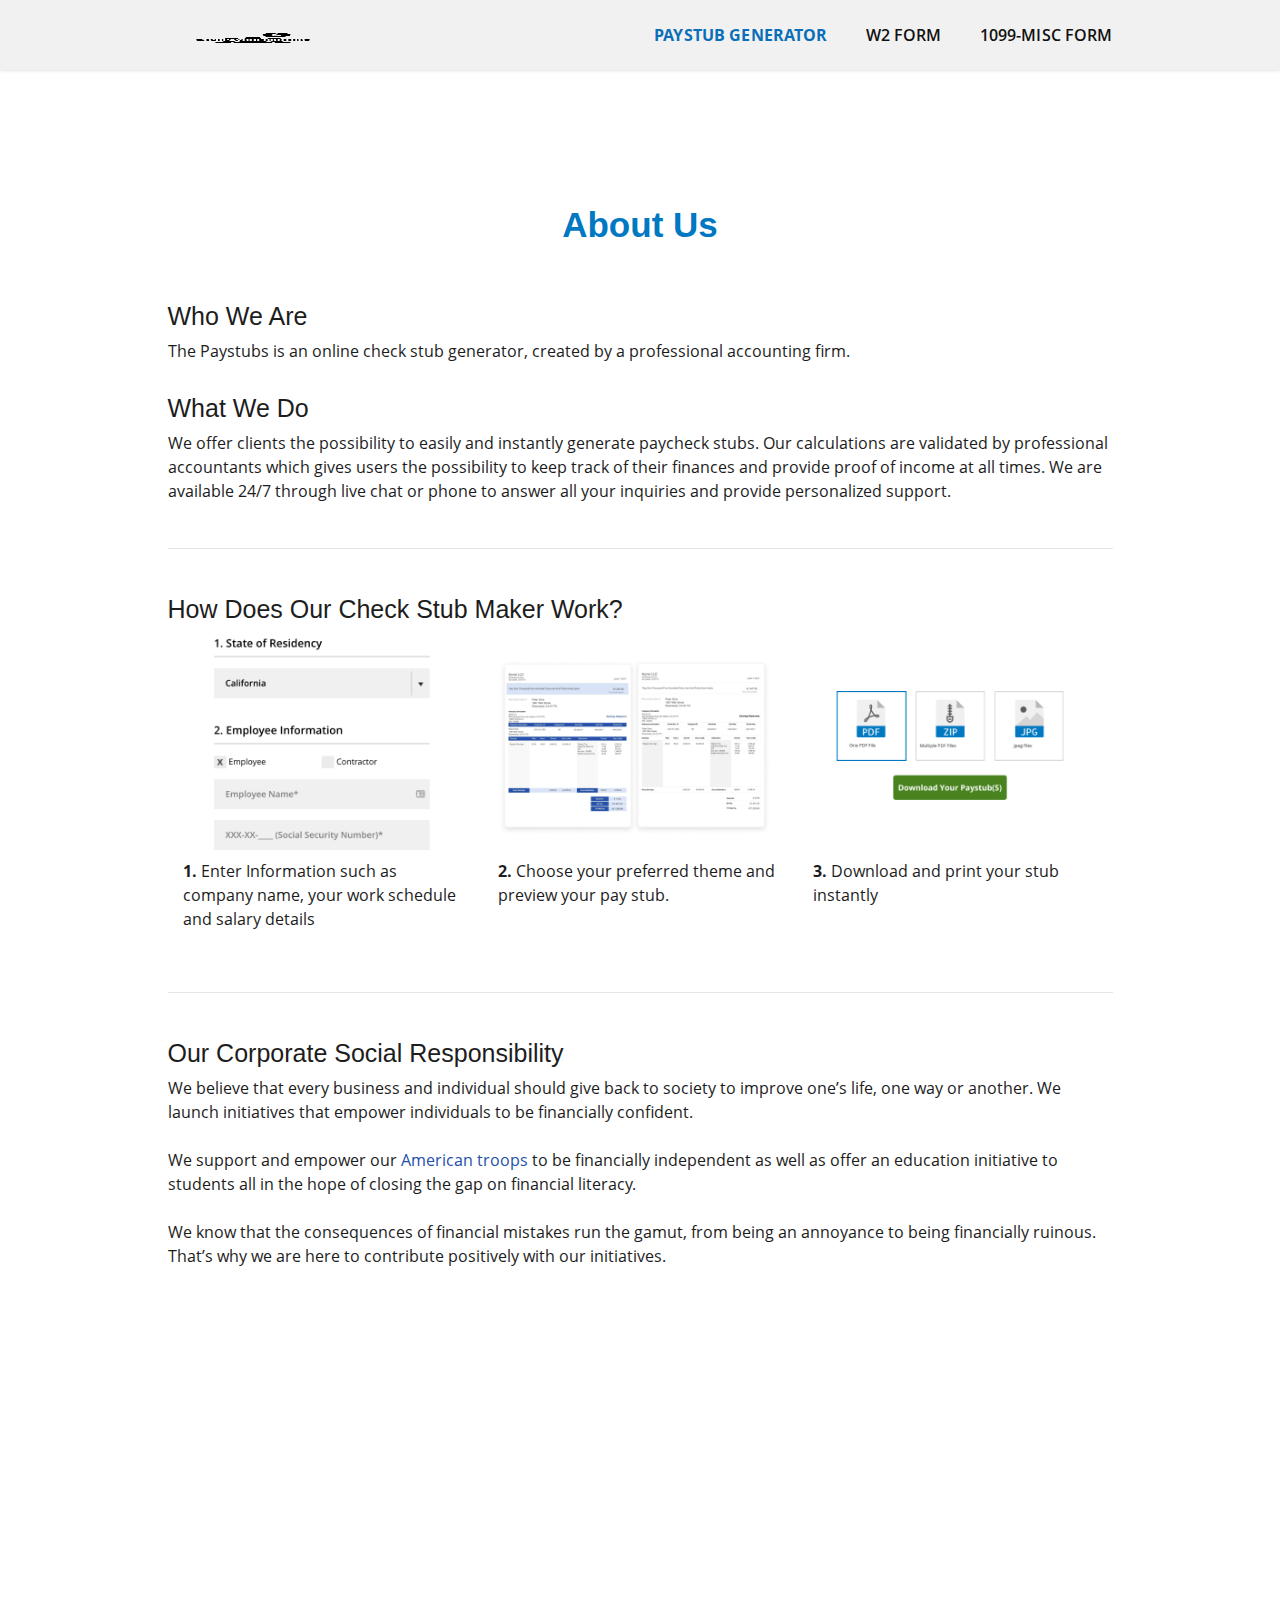
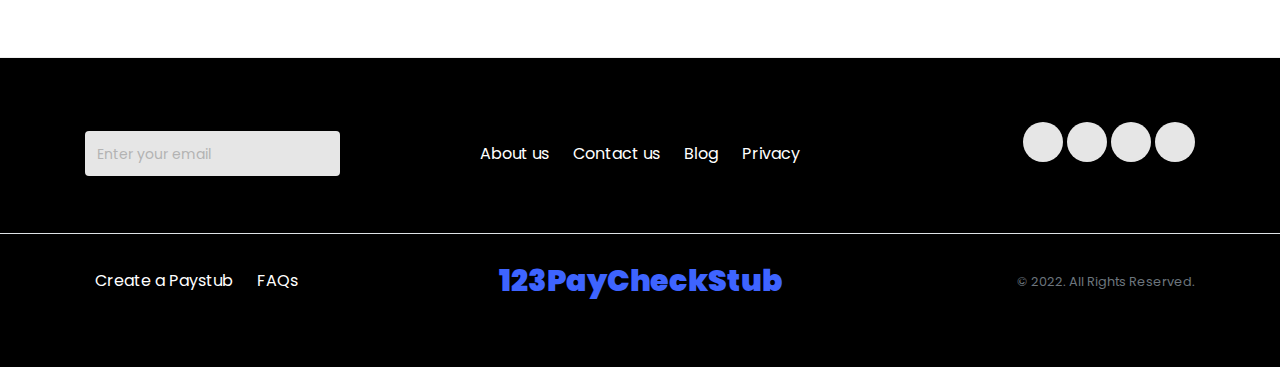
==== commit fc39ca66: "Enter" ====
--- a/about-us.html
+++ b/about-us.html
@@ -10,6 +10,7 @@
       <link rel="shortcut icon" href="/favicon.ico" />
       <link rel="preconnect" href="https://googletagmanager.com" />
       <link rel="dns-prefetch" href="https://googletagmanager.com" />
+      <link rel="stylesheet" href="https://cdn.jsdelivr.net/npm/bootstrap@4.3.1/dist/css/bootstrap.min.css" integrity="sha384-ggOyR0iXCbMQv3Xipma34MD+dH/1fQ784/j6cY/iJTQUOhcWr7x9JvoRxT2MZw1T" crossorigin="anonymous">
       <link rel="preconnect" href="https://googleadservices.com" />
       <link rel="dns-prefetch" href="https://googleadservices.com" />
       <link rel="preconnect" href="https://google-analytics.com" />
@@ -20,6 +21,21 @@
       <link rel="dns-prefetch" href="https://bat.bing.com" />
       <link rel="preconnect" href="https://cl.qualaroo.com" />
       <link rel="dns-prefetch" href="https://cl.qualaroo.com" />
+
+      <!-- Footer -->
+      <link href="https://fonts.googleapis.com/css?family=Poppins:300,400,500&display=swap" rel="stylesheet">
+
+      <link href="https://fonts.googleapis.com/css?family=Source+Serif+Pro:400,600&display=swap" rel="stylesheet">
+  
+      <link rel="stylesheet" href="fonts/icomoon/style.css">
+  
+      <!-- Bootstrap CSS -->
+      <link rel="stylesheet" href="css/bootstrap.min.css">
+      
+      <!-- Style CSS -->
+      <link rel="stylesheet" href="css/style.css">
+
+
       <title>About The Company - ThePayStubs</title>
       <meta property="og:site_name" content="ThePayStubs" />
       <meta property="og:type" content="website" />
@@ -366,87 +382,61 @@
                </div>
             </div>
          </div>
-         <footer class="site-footer">
-            <div class="u-site-container">
-               <div class="site-map">
-                  <ul class="site-map__menu">
-                     <li><a href="about-us.html">about us</a></li>
-                     <li><a href="/contact-us">contact us</a></li>
-                     <li><a href="/blog/">blog</a></li>
-                     <li><a href="/privacy-policy">privacy policy</a></li>
-                     <li class="social-profile">
-                        <ul class="social-profile__menu">
-                           <li> <span>Find us on:</span> </li>
-                           <li>
-                              <a href="https://www.facebook.com/ThePayStubs/" target="_blank" rel="noopener nofollow">
-                                 <svg width="31" height="31" viewBox="0 0 31 31" fill="none" xmlns="http://www.w3.org/2000/svg">
-                                    <circle cx="15.5" cy="15.5" r="15" fill="white" />
-                                    <path d="M17.2677 10.9916H18.5V8.84506C18.2874 8.81581 17.5562 8.75 16.7046 8.75C14.9279 8.75 13.7107 9.86769 13.7107 11.9219V13.8125H11.75V16.2121H13.7107V22.25H16.1146V16.2127H17.996L18.2947 13.8131H16.1141V12.1599C16.1146 11.4663 16.3014 10.9916 17.2677 10.9916Z" fill="#0078C2" stroke="#0078C2" />
-                                 </svg>
-                              </a>
-                           </li>
-                           <li>
-                              <a href="https://twitter.com/thepaystubs" target="_blank" rel="noopener nofollow">
-                                 <svg width="31" height="31" viewBox="0 0 31 31" fill="none" xmlns="http://www.w3.org/2000/svg">
-                                    <circle cx="15.5" cy="15.5" r="15" fill="white" />
-                                    <path d="M21.132 12.954C21.6932 12.5687 22.1653 12.0877 22.55 11.5339V11.5333C22.0365 11.7508 21.4903 11.8953 20.9199 11.9654C21.5064 11.6268 21.9543 11.0946 22.1648 10.4535C21.6179 10.7688 21.0142 10.9912 20.3707 11.1158C19.8515 10.5808 19.1115 10.25 18.3042 10.25C16.7379 10.25 15.4769 11.4794 15.4769 12.9863C15.4769 13.2031 15.4959 13.4117 15.5425 13.6102C13.1907 13.499 11.1092 12.4091 9.71082 10.7482C9.46702 11.158 9.32327 11.6268 9.32327 12.1311C9.32327 13.0786 9.82755 13.9182 10.5802 14.4048C10.1254 14.3964 9.67977 14.2685 9.302 14.0678V14.0978C9.302 15.4273 10.2824 16.5316 11.5687 16.7863C11.3381 16.8475 11.0874 16.8764 10.8269 16.8764C10.6458 16.8764 10.4629 16.8664 10.2916 16.8297C10.6579 17.9128 11.6986 18.7097 12.9348 18.7358C11.9723 19.4636 10.7499 19.9024 9.42678 19.9024C9.19505 19.9024 8.97252 19.8924 8.75 19.8651C10.0035 20.6464 11.4881 21.0929 13.0901 21.0929C18.0828 21.0929 21.3368 17.0649 21.132 12.954Z" fill="#0078C2" />
-                                 </svg>
-                              </a>
-                           </li>
-                           <li>
-                              <a href="https://www.youtube.com/channel/UC9z06oljqHotLsh1UyQIgBQ" target="_blank" rel="noopener nofollow">
-                                 <svg width="31" height="31" viewBox="0 0 31 31" fill="none" xmlns="http://www.w3.org/2000/svg">
-                                    <circle cx="15.5" cy="15.5" r="15" fill="white" />
-                                    <path d="M22.7064 11.8112C22.5421 11.2007 22.0608 10.7196 21.4505 10.5552C20.3354 10.25 15.8749 10.25 15.8749 10.25C15.8749 10.25 11.4145 10.25 10.2993 10.5435C9.70074 10.7078 9.2077 11.2009 9.04343 11.8112C8.75 12.9262 8.75 15.2387 8.75 15.2387C8.75 15.2387 8.75 17.5627 9.04343 18.6661C9.20781 19.2765 9.689 19.7578 10.2995 19.9221C11.4262 20.2273 15.875 20.2273 15.875 20.2273C15.875 20.2273 20.3354 20.2273 21.4505 19.9338C22.0609 19.7695 22.5421 19.2882 22.7065 18.6779C22.9999 17.5627 22.9999 15.2504 22.9999 15.2504C22.9999 15.2504 23.0117 12.9262 22.7064 11.8112Z" fill="#0078C2" />
-                                    <path d="M14.4545 17.3747L18.1636 15.2384L14.4545 13.1021V17.3747Z" fill="white" />
-                                 </svg>
-                              </a>
-                           </li>
-                        </ul>
-                     </li>
+         <footer class="footer-59391">
+            <div class="border-bottom pb-5 mb-4">
+              <div class="container">
+                <div class="row align-items-center">
+                  <div class="col-lg-3">
+                    <form action="#" class="subscribe mb-4 mb-lg-0">
+                      <div class="form-group">
+                      <input type="email" class="form-control" placeholder="Enter your email">
+                      <button><span class="icon-keyboard_backspace"></span></button>
+                      </div>
+                    </form>
+                  </div>
+                  <div class="col-lg-6 text-lg-center">
+                    <ul class="list-unstyled nav-links nav-left mb-4 mb-lg-0">
+                      <li><a href="#">About us</a></li>
+                      <li><a href="#">Contact us</a></li>
+                      <li><a href="#">Blog</a></li>
+                      <li><a href="#">Privacy</a></li>
+                    </ul>
+                  </div>
+                  <div class="col-lg-3">
+                    <ul class="list-unstyled nav-links social nav-right text-lg-right">
+                      <li><a href="#"><span class="icon-twitter"></span></a></li>
+                      <li><a href="#"><span class="icon-instagram"></span></a></li>
+                      <li><a href="#"><span class="icon-facebook"></span></a></li>
+                      <li><a href="#"><span class="icon-pinterest"></span></a></li>
+                    </ul>
+                  </div>
+                </div>
+              </div>
+            </div>
+    
+            <div class="container">
+              <div class="row align-items-center">
+                <div class="col-lg-4 text-lg-center site-logo order-1 order-lg-2 mb-3 mb-lg-0">
+                  <a href="#" class="m-0 p-0">123PayCheckStub</a>
+                </div>
+                <div class="col-lg-4 order-2 order-lg-1 mb-3 mb-lg-0">
+                  <ul class="list-unstyled nav-links m-0 nav-left">
+                    <li><a href="#">Create a Paystub</a></li>
+                    <li><a href="#">FAQs</a></li>
                   </ul>
-                  <div class="u-three-blocks">
-                     <div class="u-block">
-                        <span class="site-map__title">paystub generator</span> 
-                        <ul class="site-map__nav">
-                           <li><a href="/create-stub">create a paystub now!</a></li>
-                           <li><a href="/paystub-sample-templates">stub
-                              templates</a>
-                           </li>
-                           <li><a href="/reviews">reviews</a></li>
-                           <li><a href="/faq">FAQ</a></li>
-                        </ul>
-                     </div>
-                     <div class="u-block">
-                        <span class="site-map__title">w2 form</span> 
-                        <ul class="site-map__nav">
-                           <li><a href="/w2-form-create">Create A W2 Form Now!</a></li>
-                           <li><a href="/w2-form-faq">FAQ</a></li>
-                        </ul>
-                     </div>
-                     <div class="u-block">
-                        <div class="footer-1099-block">
-                           <span class="site-map__title">1099-MISC form</span> 
-                           <ul class="site-map__nav site-map__nav--last">
-                              <li><a href="/1099-form-create">create your 1099-MISC form
-                                 Now!
-                                 </a> 
-                              </li>
-                              <li><a href="/1099-form-faq">FAQ</a></li>
-                           </ul>
-                        </div>
-                     </div>
-                  </div>
-               </div>
-               <div class="site-footer__copyright u-two-blocks">
-                  <div class="u-block u-text-right"> <img src="/bundles/thepaystubswebsite/images/payment-methods.png" loading="lazy" alt="tps payment methods" width="224px" height="15px"> </div>
-                  <div class="u-block">
-                     <p>© Copyright 2022 - All Rights Reserved </p>
-                  </div>
-               </div>
+                </div>
+                
+                <div class="col-lg-4 text-lg-right order-3 order-lg-3">
+                  <p class="m-0 text-muted"><small>&copy; 2022. All Rights Reserved.</small></p>
+                </div>
+              </div>
             </div>
-         </footer>
+    
+        </footer>
       </div>
+      <script src="js/jquery-3.3.1.min.js"></script>
+    <script src="js/popper.min.js"></script>
+    <script src="js/bootstrap.min.js"></script>
       <script>
          function initFreshChat() {
              window.fcWidget.init({
--- a/fonts/icomoon/style.css
+++ b/fonts/icomoon/style.css
@@ -0,0 +1,4919 @@
+@font-face {
+  font-family: 'icomoon';
+  src:  url('fonts/icomoon.eot?10si43');
+  src:  url('fonts/icomoon.eot?10si43#iefix') format('embedded-opentype'),
+    url('fonts/icomoon.ttf?10si43') format('truetype'),
+    url('fonts/icomoon.woff?10si43') format('woff'),
+    url('fonts/icomoon.svg?10si43#icomoon') format('svg');
+  font-weight: normal;
+  font-style: normal;
+}
+
+[class^="icon-"], [class*=" icon-"] {
+  /* use !important to prevent issues with browser extensions that change fonts */
+  font-family: 'icomoon' !important;
+  speak: none;
+  font-style: normal;
+  font-weight: normal;
+  font-variant: normal;
+  text-transform: none;
+  line-height: 1;
+
+  /* Better Font Rendering =========== */
+  -webkit-font-smoothing: antialiased;
+  -moz-osx-font-smoothing: grayscale;
+}
+
+.icon-asterisk:before {
+  content: "\f069";
+}
+.icon-plus:before {
+  content: "\f067";
+}
+.icon-question:before {
+  content: "\f128";
+}
+.icon-minus:before {
+  content: "\f068";
+}
+.icon-glass:before {
+  content: "\f000";
+}
+.icon-music:before {
+  content: "\f001";
+}
+.icon-search:before {
+  content: "\f002";
+}
+.icon-envelope-o:before {
+  content: "\f003";
+}
+.icon-heart:before {
+  content: "\f004";
+}
+.icon-star:before {
+  content: "\f005";
+}
+.icon-star-o:before {
+  content: "\f006";
+}
+.icon-user:before {
+  content: "\f007";
+}
+.icon-film:before {
+  content: "\f008";
+}
+.icon-th-large:before {
+  content: "\f009";
+}
+.icon-th:before {
+  content: "\f00a";
+}
+.icon-th-list:before {
+  content: "\f00b";
+}
+.icon-check:before {
+  content: "\f00c";
+}
+.icon-close:before {
+  content: "\f00d";
+}
+.icon-remove:before {
+  content: "\f00d";
+}
+.icon-times:before {
+  content: "\f00d";
+}
+.icon-search-plus:before {
+  content: "\f00e";
+}
+.icon-search-minus:before {
+  content: "\f010";
+}
+.icon-power-off:before {
+  content: "\f011";
+}
+.icon-signal:before {
+  content: "\f012";
+}
+.icon-cog:before {
+  content: "\f013";
+}
+.icon-gear:before {
+  content: "\f013";
+}
+.icon-trash-o:before {
+  content: "\f014";
+}
+.icon-home:before {
+  content: "\f015";
+}
+.icon-file-o:before {
+  content: "\f016";
+}
+.icon-clock-o:before {
+  content: "\f017";
+}
+.icon-road:before {
+  content: "\f018";
+}
+.icon-download:before {
+  content: "\f019";
+}
+.icon-arrow-circle-o-down:before {
+  content: "\f01a";
+}
+.icon-arrow-circle-o-up:before {
+  content: "\f01b";
+}
+.icon-inbox:before {
+  content: "\f01c";
+}
+.icon-play-circle-o:before {
+  content: "\f01d";
+}
+.icon-repeat:before {
+  content: "\f01e";
+}
+.icon-rotate-right:before {
+  content: "\f01e";
+}
+.icon-refresh:before {
+  content: "\f021";
+}
+.icon-list-alt:before {
+  content: "\f022";
+}
+.icon-lock:before {
+  content: "\f023";
+}
+.icon-flag:before {
+  content: "\f024";
+}
+.icon-headphones:before {
+  content: "\f025";
+}
+.icon-volume-off:before {
+  content: "\f026";
+}
+.icon-volume-down:before {
+  content: "\f027";
+}
+.icon-volume-up:before {
+  content: "\f028";
+}
+.icon-qrcode:before {
+  content: "\f029";
+}
+.icon-barcode:before {
+  content: "\f02a";
+}
+.icon-tag:before {
+  content: "\f02b";
+}
+.icon-tags:before {
+  content: "\f02c";
+}
+.icon-book:before {
+  content: "\f02d";
+}
+.icon-bookmark:before {
+  content: "\f02e";
+}
+.icon-print:before {
+  content: "\f02f";
+}
+.icon-camera:before {
+  content: "\f030";
+}
+.icon-font:before {
+  content: "\f031";
+}
+.icon-bold:before {
+  content: "\f032";
+}
+.icon-italic:before {
+  content: "\f033";
+}
+.icon-text-height:before {
+  content: "\f034";
+}
+.icon-text-width:before {
+  content: "\f035";
+}
+.icon-align-left:before {
+  content: "\f036";
+}
+.icon-align-center:before {
+  content: "\f037";
+}
+.icon-align-right:before {
+  content: "\f038";
+}
+.icon-align-justify:before {
+  content: "\f039";
+}
+.icon-list:before {
+  content: "\f03a";
+}
+.icon-dedent:before {
+  content: "\f03b";
+}
+.icon-outdent:before {
+  content: "\f03b";
+}
+.icon-indent:before {
+  content: "\f03c";
+}
+.icon-video-camera:before {
+  content: "\f03d";
+}
+.icon-image:before {
+  content: "\f03e";
+}
+.icon-photo:before {
+  content: "\f03e";
+}
+.icon-picture-o:before {
+  content: "\f03e";
+}
+.icon-pencil:before {
+  content: "\f040";
+}
+.icon-map-marker:before {
+  content: "\f041";
+}
+.icon-adjust:before {
+  content: "\f042";
+}
+.icon-tint:before {
+  content: "\f043";
+}
+.icon-edit:before {
+  content: "\f044";
+}
+.icon-pencil-square-o:before {
+  content: "\f044";
+}
+.icon-share-square-o:before {
+  content: "\f045";
+}
+.icon-check-square-o:before {
+  content: "\f046";
+}
+.icon-arrows:before {
+  content: "\f047";
+}
+.icon-step-backward:before {
+  content: "\f048";
+}
+.icon-fast-backward:before {
+  content: "\f049";
+}
+.icon-backward:before {
+  content: "\f04a";
+}
+.icon-play:before {
+  content: "\f04b";
+}
+.icon-pause:before {
+  content: "\f04c";
+}
+.icon-stop:before {
+  content: "\f04d";
+}
+.icon-forward:before {
+  content: "\f04e";
+}
+.icon-fast-forward:before {
+  content: "\f050";
+}
+.icon-step-forward:before {
+  content: "\f051";
+}
+.icon-eject:before {
+  content: "\f052";
+}
+.icon-chevron-left:before {
+  content: "\f053";
+}
+.icon-chevron-right:before {
+  content: "\f054";
+}
+.icon-plus-circle:before {
+  content: "\f055";
+}
+.icon-minus-circle:before {
+  content: "\f056";
+}
+.icon-times-circle:before {
+  content: "\f057";
+}
+.icon-check-circle:before {
+  content: "\f058";
+}
+.icon-question-circle:before {
+  content: "\f059";
+}
+.icon-info-circle:before {
+  content: "\f05a";
+}
+.icon-crosshairs:before {
+  content: "\f05b";
+}
+.icon-times-circle-o:before {
+  content: "\f05c";
+}
+.icon-check-circle-o:before {
+  content: "\f05d";
+}
+.icon-ban:before {
+  content: "\f05e";
+}
+.icon-arrow-left:before {
+  content: "\f060";
+}
+.icon-arrow-right:before {
+  content: "\f061";
+}
+.icon-arrow-up:before {
+  content: "\f062";
+}
+.icon-arrow-down:before {
+  content: "\f063";
+}
+.icon-mail-forward:before {
+  content: "\f064";
+}
+.icon-share:before {
+  content: "\f064";
+}
+.icon-expand:before {
+  content: "\f065";
+}
+.icon-compress:before {
+  content: "\f066";
+}
+.icon-exclamation-circle:before {
+  content: "\f06a";
+}
+.icon-gift:before {
+  content: "\f06b";
+}
+.icon-leaf:before {
+  content: "\f06c";
+}
+.icon-fire:before {
+  content: "\f06d";
+}
+.icon-eye:before {
+  content: "\f06e";
+}
+.icon-eye-slash:before {
+  content: "\f070";
+}
+.icon-exclamation-triangle:before {
+  content: "\f071";
+}
+.icon-warning:before {
+  content: "\f071";
+}
+.icon-plane:before {
+  content: "\f072";
+}
+.icon-calendar:before {
+  content: "\f073";
+}
+.icon-random:before {
+  content: "\f074";
+}
+.icon-comment:before {
+  content: "\f075";
+}
+.icon-magnet:before {
+  content: "\f076";
+}
+.icon-chevron-up:before {
+  content: "\f077";
+}
+.icon-chevron-down:before {
+  content: "\f078";
+}
+.icon-retweet:before {
+  content: "\f079";
+}
+.icon-shopping-cart:before {
+  content: "\f07a";
+}
+.icon-folder:before {
+  content: "\f07b";
+}
+.icon-folder-open:before {
+  content: "\f07c";
+}
+.icon-arrows-v:before {
+  content: "\f07d";
+}
+.icon-arrows-h:before {
+  content: "\f07e";
+}
+.icon-bar-chart:before {
+  content: "\f080";
+}
+.icon-bar-chart-o:before {
+  content: "\f080";
+}
+.icon-twitter-square:before {
+  content: "\f081";
+}
+.icon-facebook-square:before {
+  content: "\f082";
+}
+.icon-camera-retro:before {
+  content: "\f083";
+}
+.icon-key:before {
+  content: "\f084";
+}
+.icon-cogs:before {
+  content: "\f085";
+}
+.icon-gears:before {
+  content: "\f085";
+}
+.icon-comments:before {
+  content: "\f086";
+}
+.icon-thumbs-o-up:before {
+  content: "\f087";
+}
+.icon-thumbs-o-down:before {
+  content: "\f088";
+}
+.icon-star-half:before {
+  content: "\f089";
+}
+.icon-heart-o:before {
+  content: "\f08a";
+}
+.icon-sign-out:before {
+  content: "\f08b";
+}
+.icon-linkedin-square:before {
+  content: "\f08c";
+}
+.icon-thumb-tack:before {
+  content: "\f08d";
+}
+.icon-external-link:before {
+  content: "\f08e";
+}
+.icon-sign-in:before {
+  content: "\f090";
+}
+.icon-trophy:before {
+  content: "\f091";
+}
+.icon-github-square:before {
+  content: "\f092";
+}
+.icon-upload:before {
+  content: "\f093";
+}
+.icon-lemon-o:before {
+  content: "\f094";
+}
+.icon-phone:before {
+  content: "\f095";
+}
+.icon-square-o:before {
+  content: "\f096";
+}
+.icon-bookmark-o:before {
+  content: "\f097";
+}
+.icon-phone-square:before {
+  content: "\f098";
+}
+.icon-twitter:before {
+  content: "\f099";
+}
+.icon-facebook:before {
+  content: "\f09a";
+}
+.icon-facebook-f:before {
+  content: "\f09a";
+}
+.icon-github:before {
+  content: "\f09b";
+}
+.icon-unlock:before {
+  content: "\f09c";
+}
+.icon-credit-card:before {
+  content: "\f09d";
+}
+.icon-feed:before {
+  content: "\f09e";
+}
+.icon-rss:before {
+  content: "\f09e";
+}
+.icon-hdd-o:before {
+  content: "\f0a0";
+}
+.icon-bullhorn:before {
+  content: "\f0a1";
+}
+.icon-bell-o:before {
+  content: "\f0a2";
+}
+.icon-certificate:before {
+  content: "\f0a3";
+}
+.icon-hand-o-right:before {
+  content: "\f0a4";
+}
+.icon-hand-o-left:before {
+  content: "\f0a5";
+}
+.icon-hand-o-up:before {
+  content: "\f0a6";
+}
+.icon-hand-o-down:before {
+  content: "\f0a7";
+}
+.icon-arrow-circle-left:before {
+  content: "\f0a8";
+}
+.icon-arrow-circle-right:before {
+  content: "\f0a9";
+}
+.icon-arrow-circle-up:before {
+  content: "\f0aa";
+}
+.icon-arrow-circle-down:before {
+  content: "\f0ab";
+}
+.icon-globe:before {
+  content: "\f0ac";
+}
+.icon-wrench:before {
+  content: "\f0ad";
+}
+.icon-tasks:before {
+  content: "\f0ae";
+}
+.icon-filter:before {
+  content: "\f0b0";
+}
+.icon-briefcase:before {
+  content: "\f0b1";
+}
+.icon-arrows-alt:before {
+  content: "\f0b2";
+}
+.icon-group:before {
+  content: "\f0c0";
+}
+.icon-users:before {
+  content: "\f0c0";
+}
+.icon-chain:before {
+  content: "\f0c1";
+}
+.icon-link:before {
+  content: "\f0c1";
+}
+.icon-cloud:before {
+  content: "\f0c2";
+}
+.icon-flask:before {
+  content: "\f0c3";
+}
+.icon-cut:before {
+  content: "\f0c4";
+}
+.icon-scissors:before {
+  content: "\f0c4";
+}
+.icon-copy:before {
+  content: "\f0c5";
+}
+.icon-files-o:before {
+  content: "\f0c5";
+}
+.icon-paperclip:before {
+  content: "\f0c6";
+}
+.icon-floppy-o:before {
+  content: "\f0c7";
+}
+.icon-save:before {
+  content: "\f0c7";
+}
+.icon-square:before {
+  content: "\f0c8";
+}
+.icon-bars:before {
+  content: "\f0c9";
+}
+.icon-navicon:before {
+  content: "\f0c9";
+}
+.icon-reorder:before {
+  content: "\f0c9";
+}
+.icon-list-ul:before {
+  content: "\f0ca";
+}
+.icon-list-ol:before {
+  content: "\f0cb";
+}
+.icon-strikethrough:before {
+  content: "\f0cc";
+}
+.icon-underline:before {
+  content: "\f0cd";
+}
+.icon-table:before {
+  content: "\f0ce";
+}
+.icon-magic:before {
+  content: "\f0d0";
+}
+.icon-truck:before {
+  content: "\f0d1";
+}
+.icon-pinterest:before {
+  content: "\f0d2";
+}
+.icon-pinterest-square:before {
+  content: "\f0d3";
+}
+.icon-google-plus-square:before {
+  content: "\f0d4";
+}
+.icon-google-plus:before {
+  content: "\f0d5";
+}
+.icon-money:before {
+  content: "\f0d6";
+}
+.icon-caret-down:before {
+  content: "\f0d7";
+}
+.icon-caret-up:before {
+  content: "\f0d8";
+}
+.icon-caret-left:before {
+  content: "\f0d9";
+}
+.icon-caret-right:before {
+  content: "\f0da";
+}
+.icon-columns:before {
+  content: "\f0db";
+}
+.icon-sort:before {
+  content: "\f0dc";
+}
+.icon-unsorted:before {
+  content: "\f0dc";
+}
+.icon-sort-desc:before {
+  content: "\f0dd";
+}
+.icon-sort-down:before {
+  content: "\f0dd";
+}
+.icon-sort-asc:before {
+  content: "\f0de";
+}
+.icon-sort-up:before {
+  content: "\f0de";
+}
+.icon-envelope:before {
+  content: "\f0e0";
+}
+.icon-linkedin:before {
+  content: "\f0e1";
+}
+.icon-rotate-left:before {
+  content: "\f0e2";
+}
+.icon-undo:before {
+  content: "\f0e2";
+}
+.icon-gavel:before {
+  content: "\f0e3";
+}
+.icon-legal:before {
+  content: "\f0e3";
+}
+.icon-dashboard:before {
+  content: "\f0e4";
+}
+.icon-tachometer:before {
+  content: "\f0e4";
+}
+.icon-comment-o:before {
+  content: "\f0e5";
+}
+.icon-comments-o:before {
+  content: "\f0e6";
+}
+.icon-bolt:before {
+  content: "\f0e7";
+}
+.icon-flash:before {
+  content: "\f0e7";
+}
+.icon-sitemap:before {
+  content: "\f0e8";
+}
+.icon-umbrella:before {
+  content: "\f0e9";
+}
+.icon-clipboard:before {
+  content: "\f0ea";
+}
+.icon-paste:before {
+  content: "\f0ea";
+}
+.icon-lightbulb-o:before {
+  content: "\f0eb";
+}
+.icon-exchange:before {
+  content: "\f0ec";
+}
+.icon-cloud-download:before {
+  content: "\f0ed";
+}
+.icon-cloud-upload:before {
+  content: "\f0ee";
+}
+.icon-user-md:before {
+  content: "\f0f0";
+}
+.icon-stethoscope:before {
+  content: "\f0f1";
+}
+.icon-suitcase:before {
+  content: "\f0f2";
+}
+.icon-bell:before {
+  content: "\f0f3";
+}
+.icon-coffee:before {
+  content: "\f0f4";
+}
+.icon-cutlery:before {
+  content: "\f0f5";
+}
+.icon-file-text-o:before {
+  content: "\f0f6";
+}
+.icon-building-o:before {
+  content: "\f0f7";
+}
+.icon-hospital-o:before {
+  content: "\f0f8";
+}
+.icon-ambulance:before {
+  content: "\f0f9";
+}
+.icon-medkit:before {
+  content: "\f0fa";
+}
+.icon-fighter-jet:before {
+  content: "\f0fb";
+}
+.icon-beer:before {
+  content: "\f0fc";
+}
+.icon-h-square:before {
+  content: "\f0fd";
+}
+.icon-plus-square:before {
+  content: "\f0fe";
+}
+.icon-angle-double-left:before {
+  content: "\f100";
+}
+.icon-angle-double-right:before {
+  content: "\f101";
+}
+.icon-angle-double-up:before {
+  content: "\f102";
+}
+.icon-angle-double-down:before {
+  content: "\f103";
+}
+.icon-angle-left:before {
+  content: "\f104";
+}
+.icon-angle-right:before {
+  content: "\f105";
+}
+.icon-angle-up:before {
+  content: "\f106";
+}
+.icon-angle-down:before {
+  content: "\f107";
+}
+.icon-desktop:before {
+  content: "\f108";
+}
+.icon-laptop:before {
+  content: "\f109";
+}
+.icon-tablet:before {
+  content: "\f10a";
+}
+.icon-mobile:before {
+  content: "\f10b";
+}
+.icon-mobile-phone:before {
+  content: "\f10b";
+}
+.icon-circle-o:before {
+  content: "\f10c";
+}
+.icon-quote-left:before {
+  content: "\f10d";
+}
+.icon-quote-right:before {
+  content: "\f10e";
+}
+.icon-spinner:before {
+  content: "\f110";
+}
+.icon-circle:before {
+  content: "\f111";
+}
+.icon-mail-reply:before {
+  content: "\f112";
+}
+.icon-reply:before {
+  content: "\f112";
+}
+.icon-github-alt:before {
+  content: "\f113";
+}
+.icon-folder-o:before {
+  content: "\f114";
+}
+.icon-folder-open-o:before {
+  content: "\f115";
+}
+.icon-smile-o:before {
+  content: "\f118";
+}
+.icon-frown-o:before {
+  content: "\f119";
+}
+.icon-meh-o:before {
+  content: "\f11a";
+}
+.icon-gamepad:before {
+  content: "\f11b";
+}
+.icon-keyboard-o:before {
+  content: "\f11c";
+}
+.icon-flag-o:before {
+  content: "\f11d";
+}
+.icon-flag-checkered:before {
+  content: "\f11e";
+}
+.icon-terminal:before {
+  content: "\f120";
+}
+.icon-code:before {
+  content: "\f121";
+}
+.icon-mail-reply-all:before {
+  content: "\f122";
+}
+.icon-reply-all:before {
+  content: "\f122";
+}
+.icon-star-half-empty:before {
+  content: "\f123";
+}
+.icon-star-half-full:before {
+  content: "\f123";
+}
+.icon-star-half-o:before {
+  content: "\f123";
+}
+.icon-location-arrow:before {
+  content: "\f124";
+}
+.icon-crop:before {
+  content: "\f125";
+}
+.icon-code-fork:before {
+  content: "\f126";
+}
+.icon-chain-broken:before {
+  content: "\f127";
+}
+.icon-unlink:before {
+  content: "\f127";
+}
+.icon-info:before {
+  content: "\f129";
+}
+.icon-exclamation:before {
+  content: "\f12a";
+}
+.icon-superscript:before {
+  content: "\f12b";
+}
+.icon-subscript:before {
+  content: "\f12c";
+}
+.icon-eraser:before {
+  content: "\f12d";
+}
+.icon-puzzle-piece:before {
+  content: "\f12e";
+}
+.icon-microphone:before {
+  content: "\f130";
+}
+.icon-microphone-slash:before {
+  content: "\f131";
+}
+.icon-shield:before {
+  content: "\f132";
+}
+.icon-calendar-o:before {
+  content: "\f133";
+}
+.icon-fire-extinguisher:before {
+  content: "\f134";
+}
+.icon-rocket:before {
+  content: "\f135";
+}
+.icon-maxcdn:before {
+  content: "\f136";
+}
+.icon-chevron-circle-left:before {
+  content: "\f137";
+}
+.icon-chevron-circle-right:before {
+  content: "\f138";
+}
+.icon-chevron-circle-up:before {
+  content: "\f139";
+}
+.icon-chevron-circle-down:before {
+  content: "\f13a";
+}
+.icon-html5:before {
+  content: "\f13b";
+}
+.icon-css3:before {
+  content: "\f13c";
+}
+.icon-anchor:before {
+  content: "\f13d";
+}
+.icon-unlock-alt:before {
+  content: "\f13e";
+}
+.icon-bullseye:before {
+  content: "\f140";
+}
+.icon-ellipsis-h:before {
+  content: "\f141";
+}
+.icon-ellipsis-v:before {
+  content: "\f142";
+}
+.icon-rss-square:before {
+  content: "\f143";
+}
+.icon-play-circle:before {
+  content: "\f144";
+}
+.icon-ticket:before {
+  content: "\f145";
+}
+.icon-minus-square:before {
+  content: "\f146";
+}
+.icon-minus-square-o:before {
+  content: "\f147";
+}
+.icon-level-up:before {
+  content: "\f148";
+}
+.icon-level-down:before {
+  content: "\f149";
+}
+.icon-check-square:before {
+  content: "\f14a";
+}
+.icon-pencil-square:before {
+  content: "\f14b";
+}
+.icon-external-link-square:before {
+  content: "\f14c";
+}
+.icon-share-square:before {
+  content: "\f14d";
+}
+.icon-compass:before {
+  content: "\f14e";
+}
+.icon-caret-square-o-down:before {
+  content: "\f150";
+}
+.icon-toggle-down:before {
+  content: "\f150";
+}
+.icon-caret-square-o-up:before {
+  content: "\f151";
+}
+.icon-toggle-up:before {
+  content: "\f151";
+}
+.icon-caret-square-o-right:before {
+  content: "\f152";
+}
+.icon-toggle-right:before {
+  content: "\f152";
+}
+.icon-eur:before {
+  content: "\f153";
+}
+.icon-euro:before {
+  content: "\f153";
+}
+.icon-gbp:before {
+  content: "\f154";
+}
+.icon-dollar:before {
+  content: "\f155";
+}
+.icon-usd:before {
+  content: "\f155";
+}
+.icon-inr:before {
+  content: "\f156";
+}
+.icon-rupee:before {
+  content: "\f156";
+}
+.icon-cny:before {
+  content: "\f157";
+}
+.icon-jpy:before {
+  content: "\f157";
+}
+.icon-rmb:before {
+  content: "\f157";
+}
+.icon-yen:before {
+  content: "\f157";
+}
+.icon-rouble:before {
+  content: "\f158";
+}
+.icon-rub:before {
+  content: "\f158";
+}
+.icon-ruble:before {
+  content: "\f158";
+}
+.icon-krw:before {
+  content: "\f159";
+}
+.icon-won:before {
+  content: "\f159";
+}
+.icon-bitcoin:before {
+  content: "\f15a";
+}
+.icon-btc:before {
+  content: "\f15a";
+}
+.icon-file:before {
+  content: "\f15b";
+}
+.icon-file-text:before {
+  content: "\f15c";
+}
+.icon-sort-alpha-asc:before {
+  content: "\f15d";
+}
+.icon-sort-alpha-desc:before {
+  content: "\f15e";
+}
+.icon-sort-amount-asc:before {
+  content: "\f160";
+}
+.icon-sort-amount-desc:before {
+  content: "\f161";
+}
+.icon-sort-numeric-asc:before {
+  content: "\f162";
+}
+.icon-sort-numeric-desc:before {
+  content: "\f163";
+}
+.icon-thumbs-up:before {
+  content: "\f164";
+}
+.icon-thumbs-down:before {
+  content: "\f165";
+}
+.icon-youtube-square:before {
+  content: "\f166";
+}
+.icon-youtube:before {
+  content: "\f167";
+}
+.icon-xing:before {
+  content: "\f168";
+}
+.icon-xing-square:before {
+  content: "\f169";
+}
+.icon-youtube-play:before {
+  content: "\f16a";
+}
+.icon-dropbox:before {
+  content: "\f16b";
+}
+.icon-stack-overflow:before {
+  content: "\f16c";
+}
+.icon-instagram:before {
+  content: "\f16d";
+}
+.icon-flickr:before {
+  content: "\f16e";
+}
+.icon-adn:before {
+  content: "\f170";
+}
+.icon-bitbucket:before {
+  content: "\f171";
+}
+.icon-bitbucket-square:before {
+  content: "\f172";
+}
+.icon-tumblr:before {
+  content: "\f173";
+}
+.icon-tumblr-square:before {
+  content: "\f174";
+}
+.icon-long-arrow-down:before {
+  content: "\f175";
+}
+.icon-long-arrow-up:before {
+  content: "\f176";
+}
+.icon-long-arrow-left:before {
+  content: "\f177";
+}
+.icon-long-arrow-right:before {
+  content: "\f178";
+}
+.icon-apple:before {
+  content: "\f179";
+}
+.icon-windows:before {
+  content: "\f17a";
+}
+.icon-android:before {
+  content: "\f17b";
+}
+.icon-linux:before {
+  content: "\f17c";
+}
+.icon-dribbble:before {
+  content: "\f17d";
+}
+.icon-skype:before {
+  content: "\f17e";
+}
+.icon-foursquare:before {
+  content: "\f180";
+}
+.icon-trello:before {
+  content: "\f181";
+}
+.icon-female:before {
+  content: "\f182";
+}
+.icon-male:before {
+  content: "\f183";
+}
+.icon-gittip:before {
+  content: "\f184";
+}
+.icon-gratipay:before {
+  content: "\f184";
+}
+.icon-sun-o:before {
+  content: "\f185";
+}
+.icon-moon-o:before {
+  content: "\f186";
+}
+.icon-archive:before {
+  content: "\f187";
+}
+.icon-bug:before {
+  content: "\f188";
+}
+.icon-vk:before {
+  content: "\f189";
+}
+.icon-weibo:before {
+  content: "\f18a";
+}
+.icon-renren:before {
+  content: "\f18b";
+}
+.icon-pagelines:before {
+  content: "\f18c";
+}
+.icon-stack-exchange:before {
+  content: "\f18d";
+}
+.icon-arrow-circle-o-right:before {
+  content: "\f18e";
+}
+.icon-arrow-circle-o-left:before {
+  content: "\f190";
+}
+.icon-caret-square-o-left:before {
+  content: "\f191";
+}
+.icon-toggle-left:before {
+  content: "\f191";
+}
+.icon-dot-circle-o:before {
+  content: "\f192";
+}
+.icon-wheelchair:before {
+  content: "\f193";
+}
+.icon-vimeo-square:before {
+  content: "\f194";
+}
+.icon-try:before {
+  content: "\f195";
+}
+.icon-turkish-lira:before {
+  content: "\f195";
+}
+.icon-plus-square-o:before {
+  content: "\f196";
+}
+.icon-space-shuttle:before {
+  content: "\f197";
+}
+.icon-slack:before {
+  content: "\f198";
+}
+.icon-envelope-square:before {
+  content: "\f199";
+}
+.icon-wordpress:before {
+  content: "\f19a";
+}
+.icon-openid:before {
+  content: "\f19b";
+}
+.icon-bank:before {
+  content: "\f19c";
+}
+.icon-institution:before {
+  content: "\f19c";
+}
+.icon-university:before {
+  content: "\f19c";
+}
+.icon-graduation-cap:before {
+  content: "\f19d";
+}
+.icon-mortar-board:before {
+  content: "\f19d";
+}
+.icon-yahoo:before {
+  content: "\f19e";
+}
+.icon-google:before {
+  content: "\f1a0";
+}
+.icon-reddit:before {
+  content: "\f1a1";
+}
+.icon-reddit-square:before {
+  content: "\f1a2";
+}
+.icon-stumbleupon-circle:before {
+  content: "\f1a3";
+}
+.icon-stumbleupon:before {
+  content: "\f1a4";
+}
+.icon-delicious:before {
+  content: "\f1a5";
+}
+.icon-digg:before {
+  content: "\f1a6";
+}
+.icon-pied-piper-pp:before {
+  content: "\f1a7";
+}
+.icon-pied-piper-alt:before {
+  content: "\f1a8";
+}
+.icon-drupal:before {
+  content: "\f1a9";
+}
+.icon-joomla:before {
+  content: "\f1aa";
+}
+.icon-language:before {
+  content: "\f1ab";
+}
+.icon-fax:before {
+  content: "\f1ac";
+}
+.icon-building:before {
+  content: "\f1ad";
+}
+.icon-child:before {
+  content: "\f1ae";
+}
+.icon-paw:before {
+  content: "\f1b0";
+}
+.icon-spoon:before {
+  content: "\f1b1";
+}
+.icon-cube:before {
+  content: "\f1b2";
+}
+.icon-cubes:before {
+  content: "\f1b3";
+}
+.icon-behance:before {
+  content: "\f1b4";
+}
+.icon-behance-square:before {
+  content: "\f1b5";
+}
+.icon-steam:before {
+  content: "\f1b6";
+}
+.icon-steam-square:before {
+  content: "\f1b7";
+}
+.icon-recycle:before {
+  content: "\f1b8";
+}
+.icon-automobile:before {
+  content: "\f1b9";
+}
+.icon-car:before {
+  content: "\f1b9";
+}
+.icon-cab:before {
+  content: "\f1ba";
+}
+.icon-taxi:before {
+  content: "\f1ba";
+}
+.icon-tree:before {
+  content: "\f1bb";
+}
+.icon-spotify:before {
+  content: "\f1bc";
+}
+.icon-deviantart:before {
+  content: "\f1bd";
+}
+.icon-soundcloud:before {
+  content: "\f1be";
+}
+.icon-database:before {
+  content: "\f1c0";
+}
+.icon-file-pdf-o:before {
+  content: "\f1c1";
+}
+.icon-file-word-o:before {
+  content: "\f1c2";
+}
+.icon-file-excel-o:before {
+  content: "\f1c3";
+}
+.icon-file-powerpoint-o:before {
+  content: "\f1c4";
+}
+.icon-file-image-o:before {
+  content: "\f1c5";
+}
+.icon-file-photo-o:before {
+  content: "\f1c5";
+}
+.icon-file-picture-o:before {
+  content: "\f1c5";
+}
+.icon-file-archive-o:before {
+  content: "\f1c6";
+}
+.icon-file-zip-o:before {
+  content: "\f1c6";
+}
+.icon-file-audio-o:before {
+  content: "\f1c7";
+}
+.icon-file-sound-o:before {
+  content: "\f1c7";
+}
+.icon-file-movie-o:before {
+  content: "\f1c8";
+}
+.icon-file-video-o:before {
+  content: "\f1c8";
+}
+.icon-file-code-o:before {
+  content: "\f1c9";
+}
+.icon-vine:before {
+  content: "\f1ca";
+}
+.icon-codepen:before {
+  content: "\f1cb";
+}
+.icon-jsfiddle:before {
+  content: "\f1cc";
+}
+.icon-life-bouy:before {
+  content: "\f1cd";
+}
+.icon-life-buoy:before {
+  content: "\f1cd";
+}
+.icon-life-ring:before {
+  content: "\f1cd";
+}
+.icon-life-saver:before {
+  content: "\f1cd";
+}
+.icon-support:before {
+  content: "\f1cd";
+}
+.icon-circle-o-notch:before {
+  content: "\f1ce";
+}
+.icon-ra:before {
+  content: "\f1d0";
+}
+.icon-rebel:before {
+  content: "\f1d0";
+}
+.icon-resistance:before {
+  content: "\f1d0";
+}
+.icon-empire:before {
+  content: "\f1d1";
+}
+.icon-ge:before {
+  content: "\f1d1";
+}
+.icon-git-square:before {
+  content: "\f1d2";
+}
+.icon-git:before {
+  content: "\f1d3";
+}
+.icon-hacker-news:before {
+  content: "\f1d4";
+}
+.icon-y-combinator-square:before {
+  content: "\f1d4";
+}
+.icon-yc-square:before {
+  content: "\f1d4";
+}
+.icon-tencent-weibo:before {
+  content: "\f1d5";
+}
+.icon-qq:before {
+  content: "\f1d6";
+}
+.icon-wechat:before {
+  content: "\f1d7";
+}
+.icon-weixin:before {
+  content: "\f1d7";
+}
+.icon-paper-plane:before {
+  content: "\f1d8";
+}
+.icon-send:before {
+  content: "\f1d8";
+}
+.icon-paper-plane-o:before {
+  content: "\f1d9";
+}
+.icon-send-o:before {
+  content: "\f1d9";
+}
+.icon-history:before {
+  content: "\f1da";
+}
+.icon-circle-thin:before {
+  content: "\f1db";
+}
+.icon-header:before {
+  content: "\f1dc";
+}
+.icon-paragraph:before {
+  content: "\f1dd";
+}
+.icon-sliders:before {
+  content: "\f1de";
+}
+.icon-share-alt:before {
+  content: "\f1e0";
+}
+.icon-share-alt-square:before {
+  content: "\f1e1";
+}
+.icon-bomb:before {
+  content: "\f1e2";
+}
+.icon-futbol-o:before {
+  content: "\f1e3";
+}
+.icon-soccer-ball-o:before {
+  content: "\f1e3";
+}
+.icon-tty:before {
+  content: "\f1e4";
+}
+.icon-binoculars:before {
+  content: "\f1e5";
+}
+.icon-plug:before {
+  content: "\f1e6";
+}
+.icon-slideshare:before {
+  content: "\f1e7";
+}
+.icon-twitch:before {
+  content: "\f1e8";
+}
+.icon-yelp:before {
+  content: "\f1e9";
+}
+.icon-newspaper-o:before {
+  content: "\f1ea";
+}
+.icon-wifi:before {
+  content: "\f1eb";
+}
+.icon-calculator:before {
+  content: "\f1ec";
+}
+.icon-paypal:before {
+  content: "\f1ed";
+}
+.icon-google-wallet:before {
+  content: "\f1ee";
+}
+.icon-cc-visa:before {
+  content: "\f1f0";
+}
+.icon-cc-mastercard:before {
+  content: "\f1f1";
+}
+.icon-cc-discover:before {
+  content: "\f1f2";
+}
+.icon-cc-amex:before {
+  content: "\f1f3";
+}
+.icon-cc-paypal:before {
+  content: "\f1f4";
+}
+.icon-cc-stripe:before {
+  content: "\f1f5";
+}
+.icon-bell-slash:before {
+  content: "\f1f6";
+}
+.icon-bell-slash-o:before {
+  content: "\f1f7";
+}
+.icon-trash:before {
+  content: "\f1f8";
+}
+.icon-copyright:before {
+  content: "\f1f9";
+}
+.icon-at:before {
+  content: "\f1fa";
+}
+.icon-eyedropper:before {
+  content: "\f1fb";
+}
+.icon-paint-brush:before {
+  content: "\f1fc";
+}
+.icon-birthday-cake:before {
+  content: "\f1fd";
+}
+.icon-area-chart:before {
+  content: "\f1fe";
+}
+.icon-pie-chart:before {
+  content: "\f200";
+}
+.icon-line-chart:before {
+  content: "\f201";
+}
+.icon-lastfm:before {
+  content: "\f202";
+}
+.icon-lastfm-square:before {
+  content: "\f203";
+}
+.icon-toggle-off:before {
+  content: "\f204";
+}
+.icon-toggle-on:before {
+  content: "\f205";
+}
+.icon-bicycle:before {
+  content: "\f206";
+}
+.icon-bus:before {
+  content: "\f207";
+}
+.icon-ioxhost:before {
+  content: "\f208";
+}
+.icon-angellist:before {
+  content: "\f209";
+}
+.icon-cc:before {
+  content: "\f20a";
+}
+.icon-ils:before {
+  content: "\f20b";
+}
+.icon-shekel:before {
+  content: "\f20b";
+}
+.icon-sheqel:before {
+  content: "\f20b";
+}
+.icon-meanpath:before {
+  content: "\f20c";
+}
+.icon-buysellads:before {
+  content: "\f20d";
+}
+.icon-connectdevelop:before {
+  content: "\f20e";
+}
+.icon-dashcube:before {
+  content: "\f210";
+}
+.icon-forumbee:before {
+  content: "\f211";
+}
+.icon-leanpub:before {
+  content: "\f212";
+}
+.icon-sellsy:before {
+  content: "\f213";
+}
+.icon-shirtsinbulk:before {
+  content: "\f214";
+}
+.icon-simplybuilt:before {
+  content: "\f215";
+}
+.icon-skyatlas:before {
+  content: "\f216";
+}
+.icon-cart-plus:before {
+  content: "\f217";
+}
+.icon-cart-arrow-down:before {
+  content: "\f218";
+}
+.icon-diamond:before {
+  content: "\f219";
+}
+.icon-ship:before {
+  content: "\f21a";
+}
+.icon-user-secret:before {
+  content: "\f21b";
+}
+.icon-motorcycle:before {
+  content: "\f21c";
+}
+.icon-street-view:before {
+  content: "\f21d";
+}
+.icon-heartbeat:before {
+  content: "\f21e";
+}
+.icon-venus:before {
+  content: "\f221";
+}
+.icon-mars:before {
+  content: "\f222";
+}
+.icon-mercury:before {
+  content: "\f223";
+}
+.icon-intersex:before {
+  content: "\f224";
+}
+.icon-transgender:before {
+  content: "\f224";
+}
+.icon-transgender-alt:before {
+  content: "\f225";
+}
+.icon-venus-double:before {
+  content: "\f226";
+}
+.icon-mars-double:before {
+  content: "\f227";
+}
+.icon-venus-mars:before {
+  content: "\f228";
+}
+.icon-mars-stroke:before {
+  content: "\f229";
+}
+.icon-mars-stroke-v:before {
+  content: "\f22a";
+}
+.icon-mars-stroke-h:before {
+  content: "\f22b";
+}
+.icon-neuter:before {
+  content: "\f22c";
+}
+.icon-genderless:before {
+  content: "\f22d";
+}
+.icon-facebook-official:before {
+  content: "\f230";
+}
+.icon-pinterest-p:before {
+  content: "\f231";
+}
+.icon-whatsapp:before {
+  content: "\f232";
+}
+.icon-server:before {
+  content: "\f233";
+}
+.icon-user-plus:before {
+  content: "\f234";
+}
+.icon-user-times:before {
+  content: "\f235";
+}
+.icon-bed:before {
+  content: "\f236";
+}
+.icon-hotel:before {
+  content: "\f236";
+}
+.icon-viacoin:before {
+  content: "\f237";
+}
+.icon-train:before {
+  content: "\f238";
+}
+.icon-subway:before {
+  content: "\f239";
+}
+.icon-medium:before {
+  content: "\f23a";
+}
+.icon-y-combinator:before {
+  content: "\f23b";
+}
+.icon-yc:before {
+  content: "\f23b";
+}
+.icon-optin-monster:before {
+  content: "\f23c";
+}
+.icon-opencart:before {
+  content: "\f23d";
+}
+.icon-expeditedssl:before {
+  content: "\f23e";
+}
+.icon-battery:before {
+  content: "\f240";
+}
+.icon-battery-4:before {
+  content: "\f240";
+}
+.icon-battery-full:before {
+  content: "\f240";
+}
+.icon-battery-3:before {
+  content: "\f241";
+}
+.icon-battery-three-quarters:before {
+  content: "\f241";
+}
+.icon-battery-2:before {
+  content: "\f242";
+}
+.icon-battery-half:before {
+  content: "\f242";
+}
+.icon-battery-1:before {
+  content: "\f243";
+}
+.icon-battery-quarter:before {
+  content: "\f243";
+}
+.icon-battery-0:before {
+  content: "\f244";
+}
+.icon-battery-empty:before {
+  content: "\f244";
+}
+.icon-mouse-pointer:before {
+  content: "\f245";
+}
+.icon-i-cursor:before {
+  content: "\f246";
+}
+.icon-object-group:before {
+  content: "\f247";
+}
+.icon-object-ungroup:before {
+  content: "\f248";
+}
+.icon-sticky-note:before {
+  content: "\f249";
+}
+.icon-sticky-note-o:before {
+  content: "\f24a";
+}
+.icon-cc-jcb:before {
+  content: "\f24b";
+}
+.icon-cc-diners-club:before {
+  content: "\f24c";
+}
+.icon-clone:before {
+  content: "\f24d";
+}
+.icon-balance-scale:before {
+  content: "\f24e";
+}
+.icon-hourglass-o:before {
+  content: "\f250";
+}
+.icon-hourglass-1:before {
+  content: "\f251";
+}
+.icon-hourglass-start:before {
+  content: "\f251";
+}
+.icon-hourglass-2:before {
+  content: "\f252";
+}
+.icon-hourglass-half:before {
+  content: "\f252";
+}
+.icon-hourglass-3:before {
+  content: "\f253";
+}
+.icon-hourglass-end:before {
+  content: "\f253";
+}
+.icon-hourglass:before {
+  content: "\f254";
+}
+.icon-hand-grab-o:before {
+  content: "\f255";
+}
+.icon-hand-rock-o:before {
+  content: "\f255";
+}
+.icon-hand-paper-o:before {
+  content: "\f256";
+}
+.icon-hand-stop-o:before {
+  content: "\f256";
+}
+.icon-hand-scissors-o:before {
+  content: "\f257";
+}
+.icon-hand-lizard-o:before {
+  content: "\f258";
+}
+.icon-hand-spock-o:before {
+  content: "\f259";
+}
+.icon-hand-pointer-o:before {
+  content: "\f25a";
+}
+.icon-hand-peace-o:before {
+  content: "\f25b";
+}
+.icon-trademark:before {
+  content: "\f25c";
+}
+.icon-registered:before {
+  content: "\f25d";
+}
+.icon-creative-commons:before {
+  content: "\f25e";
+}
+.icon-gg:before {
+  content: "\f260";
+}
+.icon-gg-circle:before {
+  content: "\f261";
+}
+.icon-tripadvisor:before {
+  content: "\f262";
+}
+.icon-odnoklassniki:before {
+  content: "\f263";
+}
+.icon-odnoklassniki-square:before {
+  content: "\f264";
+}
+.icon-get-pocket:before {
+  content: "\f265";
+}
+.icon-wikipedia-w:before {
+  content: "\f266";
+}
+.icon-safari:before {
+  content: "\f267";
+}
+.icon-chrome:before {
+  content: "\f268";
+}
+.icon-firefox:before {
+  content: "\f269";
+}
+.icon-opera:before {
+  content: "\f26a";
+}
+.icon-internet-explorer:before {
+  content: "\f26b";
+}
+.icon-television:before {
+  content: "\f26c";
+}
+.icon-tv:before {
+  content: "\f26c";
+}
+.icon-contao:before {
+  content: "\f26d";
+}
+.icon-500px:before {
+  content: "\f26e";
+}
+.icon-amazon:before {
+  content: "\f270";
+}
+.icon-calendar-plus-o:before {
+  content: "\f271";
+}
+.icon-calendar-minus-o:before {
+  content: "\f272";
+}
+.icon-calendar-times-o:before {
+  content: "\f273";
+}
+.icon-calendar-check-o:before {
+  content: "\f274";
+}
+.icon-industry:before {
+  content: "\f275";
+}
+.icon-map-pin:before {
+  content: "\f276";
+}
+.icon-map-signs:before {
+  content: "\f277";
+}
+.icon-map-o:before {
+  content: "\f278";
+}
+.icon-map:before {
+  content: "\f279";
+}
+.icon-commenting:before {
+  content: "\f27a";
+}
+.icon-commenting-o:before {
+  content: "\f27b";
+}
+.icon-houzz:before {
+  content: "\f27c";
+}
+.icon-vimeo:before {
+  content: "\f27d";
+}
+.icon-black-tie:before {
+  content: "\f27e";
+}
+.icon-fonticons:before {
+  content: "\f280";
+}
+.icon-reddit-alien:before {
+  content: "\f281";
+}
+.icon-edge:before {
+  content: "\f282";
+}
+.icon-credit-card-alt:before {
+  content: "\f283";
+}
+.icon-codiepie:before {
+  content: "\f284";
+}
+.icon-modx:before {
+  content: "\f285";
+}
+.icon-fort-awesome:before {
+  content: "\f286";
+}
+.icon-usb:before {
+  content: "\f287";
+}
+.icon-product-hunt:before {
+  content: "\f288";
+}
+.icon-mixcloud:before {
+  content: "\f289";
+}
+.icon-scribd:before {
+  content: "\f28a";
+}
+.icon-pause-circle:before {
+  content: "\f28b";
+}
+.icon-pause-circle-o:before {
+  content: "\f28c";
+}
+.icon-stop-circle:before {
+  content: "\f28d";
+}
+.icon-stop-circle-o:before {
+  content: "\f28e";
+}
+.icon-shopping-bag:before {
+  content: "\f290";
+}
+.icon-shopping-basket:before {
+  content: "\f291";
+}
+.icon-hashtag:before {
+  content: "\f292";
+}
+.icon-bluetooth:before {
+  content: "\f293";
+}
+.icon-bluetooth-b:before {
+  content: "\f294";
+}
+.icon-percent:before {
+  content: "\f295";
+}
+.icon-gitlab:before {
+  content: "\f296";
+}
+.icon-wpbeginner:before {
+  content: "\f297";
+}
+.icon-wpforms:before {
+  content: "\f298";
+}
+.icon-envira:before {
+  content: "\f299";
+}
+.icon-universal-access:before {
+  content: "\f29a";
+}
+.icon-wheelchair-alt:before {
+  content: "\f29b";
+}
+.icon-question-circle-o:before {
+  content: "\f29c";
+}
+.icon-blind:before {
+  content: "\f29d";
+}
+.icon-audio-description:before {
+  content: "\f29e";
+}
+.icon-volume-control-phone:before {
+  content: "\f2a0";
+}
+.icon-braille:before {
+  content: "\f2a1";
+}
+.icon-assistive-listening-systems:before {
+  content: "\f2a2";
+}
+.icon-american-sign-language-interpreting:before {
+  content: "\f2a3";
+}
+.icon-asl-interpreting:before {
+  content: "\f2a3";
+}
+.icon-deaf:before {
+  content: "\f2a4";
+}
+.icon-deafness:before {
+  content: "\f2a4";
+}
+.icon-hard-of-hearing:before {
+  content: "\f2a4";
+}
+.icon-glide:before {
+  content: "\f2a5";
+}
+.icon-glide-g:before {
+  content: "\f2a6";
+}
+.icon-sign-language:before {
+  content: "\f2a7";
+}
+.icon-signing:before {
+  content: "\f2a7";
+}
+.icon-low-vision:before {
+  content: "\f2a8";
+}
+.icon-viadeo:before {
+  content: "\f2a9";
+}
+.icon-viadeo-square:before {
+  content: "\f2aa";
+}
+.icon-snapchat:before {
+  content: "\f2ab";
+}
+.icon-snapchat-ghost:before {
+  content: "\f2ac";
+}
+.icon-snapchat-square:before {
+  content: "\f2ad";
+}
+.icon-pied-piper:before {
+  content: "\f2ae";
+}
+.icon-first-order:before {
+  content: "\f2b0";
+}
+.icon-yoast:before {
+  content: "\f2b1";
+}
+.icon-themeisle:before {
+  content: "\f2b2";
+}
+.icon-google-plus-circle:before {
+  content: "\f2b3";
+}
+.icon-google-plus-official:before {
+  content: "\f2b3";
+}
+.icon-fa:before {
+  content: "\f2b4";
+}
+.icon-font-awesome:before {
+  content: "\f2b4";
+}
+.icon-handshake-o:before {
+  content: "\f2b5";
+}
+.icon-envelope-open:before {
+  content: "\f2b6";
+}
+.icon-envelope-open-o:before {
+  content: "\f2b7";
+}
+.icon-linode:before {
+  content: "\f2b8";
+}
+.icon-address-book:before {
+  content: "\f2b9";
+}
+.icon-address-book-o:before {
+  content: "\f2ba";
+}
+.icon-address-card:before {
+  content: "\f2bb";
+}
+.icon-vcard:before {
+  content: "\f2bb";
+}
+.icon-address-card-o:before {
+  content: "\f2bc";
+}
+.icon-vcard-o:before {
+  content: "\f2bc";
+}
+.icon-user-circle:before {
+  content: "\f2bd";
+}
+.icon-user-circle-o:before {
+  content: "\f2be";
+}
+.icon-user-o:before {
+  content: "\f2c0";
+}
+.icon-id-badge:before {
+  content: "\f2c1";
+}
+.icon-drivers-license:before {
+  content: "\f2c2";
+}
+.icon-id-card:before {
+  content: "\f2c2";
+}
+.icon-drivers-license-o:before {
+  content: "\f2c3";
+}
+.icon-id-card-o:before {
+  content: "\f2c3";
+}
+.icon-quora:before {
+  content: "\f2c4";
+}
+.icon-free-code-camp:before {
+  content: "\f2c5";
+}
+.icon-telegram:before {
+  content: "\f2c6";
+}
+.icon-thermometer:before {
+  content: "\f2c7";
+}
+.icon-thermometer-4:before {
+  content: "\f2c7";
+}
+.icon-thermometer-full:before {
+  content: "\f2c7";
+}
+.icon-thermometer-3:before {
+  content: "\f2c8";
+}
+.icon-thermometer-three-quarters:before {
+  content: "\f2c8";
+}
+.icon-thermometer-2:before {
+  content: "\f2c9";
+}
+.icon-thermometer-half:before {
+  content: "\f2c9";
+}
+.icon-thermometer-1:before {
+  content: "\f2ca";
+}
+.icon-thermometer-quarter:before {
+  content: "\f2ca";
+}
+.icon-thermometer-0:before {
+  content: "\f2cb";
+}
+.icon-thermometer-empty:before {
+  content: "\f2cb";
+}
+.icon-shower:before {
+  content: "\f2cc";
+}
+.icon-bath:before {
+  content: "\f2cd";
+}
+.icon-bathtub:before {
+  content: "\f2cd";
+}
+.icon-s15:before {
+  content: "\f2cd";
+}
+.icon-podcast:before {
+  content: "\f2ce";
+}
+.icon-window-maximize:before {
+  content: "\f2d0";
+}
+.icon-window-minimize:before {
+  content: "\f2d1";
+}
+.icon-window-restore:before {
+  content: "\f2d2";
+}
+.icon-times-rectangle:before {
+  content: "\f2d3";
+}
+.icon-window-close:before {
+  content: "\f2d3";
+}
+.icon-times-rectangle-o:before {
+  content: "\f2d4";
+}
+.icon-window-close-o:before {
+  content: "\f2d4";
+}
+.icon-bandcamp:before {
+  content: "\f2d5";
+}
+.icon-grav:before {
+  content: "\f2d6";
+}
+.icon-etsy:before {
+  content: "\f2d7";
+}
+.icon-imdb:before {
+  content: "\f2d8";
+}
+.icon-ravelry:before {
+  content: "\f2d9";
+}
+.icon-eercast:before {
+  content: "\f2da";
+}
+.icon-microchip:before {
+  content: "\f2db";
+}
+.icon-snowflake-o:before {
+  content: "\f2dc";
+}
+.icon-superpowers:before {
+  content: "\f2dd";
+}
+.icon-wpexplorer:before {
+  content: "\f2de";
+}
+.icon-meetup:before {
+  content: "\f2e0";
+}
+.icon-3d_rotation:before {
+  content: "\e84d";
+}
+.icon-ac_unit:before {
+  content: "\eb3b";
+}
+.icon-alarm:before {
+  content: "\e855";
+}
+.icon-access_alarms:before {
+  content: "\e191";
+}
+.icon-schedule:before {
+  content: "\e8b5";
+}
+.icon-accessibility:before {
+  content: "\e84e";
+}
+.icon-accessible:before {
+  content: "\e914";
+}
+.icon-account_balance:before {
+  content: "\e84f";
+}
+.icon-account_balance_wallet:before {
+  content: "\e850";
+}
+.icon-account_box:before {
+  content: "\e851";
+}
+.icon-account_circle:before {
+  content: "\e853";
+}
+.icon-adb:before {
+  content: "\e60e";
+}
+.icon-add:before {
+  content: "\e145";
+}
+.icon-add_a_photo:before {
+  content: "\e439";
+}
+.icon-alarm_add:before {
+  content: "\e856";
+}
+.icon-add_alert:before {
+  content: "\e003";
+}
+.icon-add_box:before {
+  content: "\e146";
+}
+.icon-add_circle:before {
+  content: "\e147";
+}
+.icon-control_point:before {
+  content: "\e3ba";
+}
+.icon-add_location:before {
+  content: "\e567";
+}
+.icon-add_shopping_cart:before {
+  content: "\e854";
+}
+.icon-queue:before {
+  content: "\e03c";
+}
+.icon-add_to_queue:before {
+  content: "\e05c";
+}
+.icon-adjust2:before {
+  content: "\e39e";
+}
+.icon-airline_seat_flat:before {
+  content: "\e630";
+}
+.icon-airline_seat_flat_angled:before {
+  content: "\e631";
+}
+.icon-airline_seat_individual_suite:before {
+  content: "\e632";
+}
+.icon-airline_seat_legroom_extra:before {
+  content: "\e633";
+}
+.icon-airline_seat_legroom_normal:before {
+  content: "\e634";
+}
+.icon-airline_seat_legroom_reduced:before {
+  content: "\e635";
+}
+.icon-airline_seat_recline_extra:before {
+  content: "\e636";
+}
+.icon-airline_seat_recline_normal:before {
+  content: "\e637";
+}
+.icon-flight:before {
+  content: "\e539";
+}
+.icon-airplanemode_inactive:before {
+  content: "\e194";
+}
+.icon-airplay:before {
+  content: "\e055";
+}
+.icon-airport_shuttle:before {
+  content: "\eb3c";
+}
+.icon-alarm_off:before {
+  content: "\e857";
+}
+.icon-alarm_on:before {
+  content: "\e858";
+}
+.icon-album:before {
+  content: "\e019";
+}
+.icon-all_inclusive:before {
+  content: "\eb3d";
+}
+.icon-all_out:before {
+  content: "\e90b";
+}
+.icon-android2:before {
+  content: "\e859";
+}
+.icon-announcement:before {
+  content: "\e85a";
+}
+.icon-apps:before {
+  content: "\e5c3";
+}
+.icon-archive2:before {
+  content: "\e149";
+}
+.icon-arrow_back:before {
+  content: "\e5c4";
+}
+.icon-arrow_downward:before {
+  content: "\e5db";
+}
+.icon-arrow_drop_down:before {
+  content: "\e5c5";
+}
+.icon-arrow_drop_down_circle:before {
+  content: "\e5c6";
+}
+.icon-arrow_drop_up:before {
+  content: "\e5c7";
+}
+.icon-arrow_forward:before {
+  content: "\e5c8";
+}
+.icon-arrow_upward:before {
+  content: "\e5d8";
+}
+.icon-art_track:before {
+  content: "\e060";
+}
+.icon-aspect_ratio:before {
+  content: "\e85b";
+}
+.icon-poll:before {
+  content: "\e801";
+}
+.icon-assignment:before {
+  content: "\e85d";
+}
+.icon-assignment_ind:before {
+  content: "\e85e";
+}
+.icon-assignment_late:before {
+  content: "\e85f";
+}
+.icon-assignment_return:before {
+  content: "\e860";
+}
+.icon-assignment_returned:before {
+  content: "\e861";
+}
+.icon-assignment_turned_in:before {
+  content: "\e862";
+}
+.icon-assistant:before {
+  content: "\e39f";
+}
+.icon-flag2:before {
+  content: "\e153";
+}
+.icon-attach_file:before {
+  content: "\e226";
+}
+.icon-attach_money:before {
+  content: "\e227";
+}
+.icon-attachment:before {
+  content: "\e2bc";
+}
+.icon-audiotrack:before {
+  content: "\e3a1";
+}
+.icon-autorenew:before {
+  content: "\e863";
+}
+.icon-av_timer:before {
+  content: "\e01b";
+}
+.icon-backspace:before {
+  content: "\e14a";
+}
+.icon-cloud_upload:before {
+  content: "\e2c3";
+}
+.icon-battery_alert:before {
+  content: "\e19c";
+}
+.icon-battery_charging_full:before {
+  content: "\e1a3";
+}
+.icon-battery_std:before {
+  content: "\e1a5";
+}
+.icon-battery_unknown:before {
+  content: "\e1a6";
+}
+.icon-beach_access:before {
+  content: "\eb3e";
+}
+.icon-beenhere:before {
+  content: "\e52d";
+}
+.icon-block:before {
+  content: "\e14b";
+}
+.icon-bluetooth2:before {
+  content: "\e1a7";
+}
+.icon-bluetooth_searching:before {
+  content: "\e1aa";
+}
+.icon-bluetooth_connected:before {
+  content: "\e1a8";
+}
+.icon-bluetooth_disabled:before {
+  content: "\e1a9";
+}
+.icon-blur_circular:before {
+  content: "\e3a2";
+}
+.icon-blur_linear:before {
+  content: "\e3a3";
+}
+.icon-blur_off:before {
+  content: "\e3a4";
+}
+.icon-blur_on:before {
+  content: "\e3a5";
+}
+.icon-class:before {
+  content: "\e86e";
+}
+.icon-turned_in:before {
+  content: "\e8e6";
+}
+.icon-turned_in_not:before {
+  content: "\e8e7";
+}
+.icon-border_all:before {
+  content: "\e228";
+}
+.icon-border_bottom:before {
+  content: "\e229";
+}
+.icon-border_clear:before {
+  content: "\e22a";
+}
+.icon-border_color:before {
+  content: "\e22b";
+}
+.icon-border_horizontal:before {
+  content: "\e22c";
+}
+.icon-border_inner:before {
+  content: "\e22d";
+}
+.icon-border_left:before {
+  content: "\e22e";
+}
+.icon-border_outer:before {
+  content: "\e22f";
+}
+.icon-border_right:before {
+  content: "\e230";
+}
+.icon-border_style:before {
+  content: "\e231";
+}
+.icon-border_top:before {
+  content: "\e232";
+}
+.icon-border_vertical:before {
+  content: "\e233";
+}
+.icon-branding_watermark:before {
+  content: "\e06b";
+}
+.icon-brightness_1:before {
+  content: "\e3a6";
+}
+.icon-brightness_2:before {
+  content: "\e3a7";
+}
+.icon-brightness_3:before {
+  content: "\e3a8";
+}
+.icon-brightness_4:before {
+  content: "\e3a9";
+}
+.icon-brightness_low:before {
+  content: "\e1ad";
+}
+.icon-brightness_medium:before {
+  content: "\e1ae";
+}
+.icon-brightness_high:before {
+  content: "\e1ac";
+}
+.icon-brightness_auto:before {
+  content: "\e1ab";
+}
+.icon-broken_image:before {
+  content: "\e3ad";
+}
+.icon-brush:before {
+  content: "\e3ae";
+}
+.icon-bubble_chart:before {
+  content: "\e6dd";
+}
+.icon-bug_report:before {
+  content: "\e868";
+}
+.icon-build:before {
+  content: "\e869";
+}
+.icon-burst_mode:before {
+  content: "\e43c";
+}
+.icon-domain:before {
+  content: "\e7ee";
+}
+.icon-business_center:before {
+  content: "\eb3f";
+}
+.icon-cached:before {
+  content: "\e86a";
+}
+.icon-cake:before {
+  content: "\e7e9";
+}
+.icon-phone2:before {
+  content: "\e0cd";
+}
+.icon-call_end:before {
+  content: "\e0b1";
+}
+.icon-call_made:before {
+  content: "\e0b2";
+}
+.icon-merge_type:before {
+  content: "\e252";
+}
+.icon-call_missed:before {
+  content: "\e0b4";
+}
+.icon-call_missed_outgoing:before {
+  content: "\e0e4";
+}
+.icon-call_received:before {
+  content: "\e0b5";
+}
+.icon-call_split:before {
+  content: "\e0b6";
+}
+.icon-call_to_action:before {
+  content: "\e06c";
+}
+.icon-camera2:before {
+  content: "\e3af";
+}
+.icon-photo_camera:before {
+  content: "\e412";
+}
+.icon-camera_enhance:before {
+  content: "\e8fc";
+}
+.icon-camera_front:before {
+  content: "\e3b1";
+}
+.icon-camera_rear:before {
+  content: "\e3b2";
+}
+.icon-camera_roll:before {
+  content: "\e3b3";
+}
+.icon-cancel:before {
+  content: "\e5c9";
+}
+.icon-redeem:before {
+  content: "\e8b1";
+}
+.icon-card_membership:before {
+  content: "\e8f7";
+}
+.icon-card_travel:before {
+  content: "\e8f8";
+}
+.icon-casino:before {
+  content: "\eb40";
+}
+.icon-cast:before {
+  content: "\e307";
+}
+.icon-cast_connected:before {
+  content: "\e308";
+}
+.icon-center_focus_strong:before {
+  content: "\e3b4";
+}
+.icon-center_focus_weak:before {
+  content: "\e3b5";
+}
+.icon-change_history:before {
+  content: "\e86b";
+}
+.icon-chat:before {
+  content: "\e0b7";
+}
+.icon-chat_bubble:before {
+  content: "\e0ca";
+}
+.icon-chat_bubble_outline:before {
+  content: "\e0cb";
+}
+.icon-check2:before {
+  content: "\e5ca";
+}
+.icon-check_box:before {
+  content: "\e834";
+}
+.icon-check_box_outline_blank:before {
+  content: "\e835";
+}
+.icon-check_circle:before {
+  content: "\e86c";
+}
+.icon-navigate_before:before {
+  content: "\e408";
+}
+.icon-navigate_next:before {
+  content: "\e409";
+}
+.icon-child_care:before {
+  content: "\eb41";
+}
+.icon-child_friendly:before {
+  content: "\eb42";
+}
+.icon-chrome_reader_mode:before {
+  content: "\e86d";
+}
+.icon-close2:before {
+  content: "\e5cd";
+}
+.icon-clear_all:before {
+  content: "\e0b8";
+}
+.icon-closed_caption:before {
+  content: "\e01c";
+}
+.icon-wb_cloudy:before {
+  content: "\e42d";
+}
+.icon-cloud_circle:before {
+  content: "\e2be";
+}
+.icon-cloud_done:before {
+  content: "\e2bf";
+}
+.icon-cloud_download:before {
+  content: "\e2c0";
+}
+.icon-cloud_off:before {
+  content: "\e2c1";
+}
+.icon-cloud_queue:before {
+  content: "\e2c2";
+}
+.icon-code2:before {
+  content: "\e86f";
+}
+.icon-photo_library:before {
+  content: "\e413";
+}
+.icon-collections_bookmark:before {
+  content: "\e431";
+}
+.icon-palette:before {
+  content: "\e40a";
+}
+.icon-colorize:before {
+  content: "\e3b8";
+}
+.icon-comment2:before {
+  content: "\e0b9";
+}
+.icon-compare:before {
+  content: "\e3b9";
+}
+.icon-compare_arrows:before {
+  content: "\e915";
+}
+.icon-laptop2:before {
+  content: "\e31e";
+}
+.icon-confirmation_number:before {
+  content: "\e638";
+}
+.icon-contact_mail:before {
+  content: "\e0d0";
+}
+.icon-contact_phone:before {
+  content: "\e0cf";
+}
+.icon-contacts:before {
+  content: "\e0ba";
+}
+.icon-content_copy:before {
+  content: "\e14d";
+}
+.icon-content_cut:before {
+  content: "\e14e";
+}
+.icon-content_paste:before {
+  content: "\e14f";
+}
+.icon-control_point_duplicate:before {
+  content: "\e3bb";
+}
+.icon-copyright2:before {
+  content: "\e90c";
+}
+.icon-mode_edit:before {
+  content: "\e254";
+}
+.icon-create_new_folder:before {
+  content: "\e2cc";
+}
+.icon-payment:before {
+  content: "\e8a1";
+}
+.icon-crop2:before {
+  content: "\e3be";
+}
+.icon-crop_16_9:before {
+  content: "\e3bc";
+}
+.icon-crop_3_2:before {
+  content: "\e3bd";
+}
+.icon-crop_landscape:before {
+  content: "\e3c3";
+}
+.icon-crop_7_5:before {
+  content: "\e3c0";
+}
+.icon-crop_din:before {
+  content: "\e3c1";
+}
+.icon-crop_free:before {
+  content: "\e3c2";
+}
+.icon-crop_original:before {
+  content: "\e3c4";
+}
+.icon-crop_portrait:before {
+  content: "\e3c5";
+}
+.icon-crop_rotate:before {
+  content: "\e437";
+}
+.icon-crop_square:before {
+  content: "\e3c6";
+}
+.icon-dashboard2:before {
+  content: "\e871";
+}
+.icon-data_usage:before {
+  content: "\e1af";
+}
+.icon-date_range:before {
+  content: "\e916";
+}
+.icon-dehaze:before {
+  content: "\e3c7";
+}
+.icon-delete:before {
+  content: "\e872";
+}
+.icon-delete_forever:before {
+  content: "\e92b";
+}
+.icon-delete_sweep:before {
+  content: "\e16c";
+}
+.icon-description:before {
+  content: "\e873";
+}
+.icon-desktop_mac:before {
+  content: "\e30b";
+}
+.icon-desktop_windows:before {
+  content: "\e30c";
+}
+.icon-details:before {
+  content: "\e3c8";
+}
+.icon-developer_board:before {
+  content: "\e30d";
+}
+.icon-developer_mode:before {
+  content: "\e1b0";
+}
+.icon-device_hub:before {
+  content: "\e335";
+}
+.icon-phonelink:before {
+  content: "\e326";
+}
+.icon-devices_other:before {
+  content: "\e337";
+}
+.icon-dialer_sip:before {
+  content: "\e0bb";
+}
+.icon-dialpad:before {
+  content: "\e0bc";
+}
+.icon-directions:before {
+  content: "\e52e";
+}
+.icon-directions_bike:before {
+  content: "\e52f";
+}
+.icon-directions_boat:before {
+  content: "\e532";
+}
+.icon-directions_bus:before {
+  content: "\e530";
+}
+.icon-directions_car:before {
+  content: "\e531";
+}
+.icon-directions_railway:before {
+  content: "\e534";
+}
+.icon-directions_run:before {
+  content: "\e566";
+}
+.icon-directions_transit:before {
+  content: "\e535";
+}
+.icon-directions_walk:before {
+  content: "\e536";
+}
+.icon-disc_full:before {
+  content: "\e610";
+}
+.icon-dns:before {
+  content: "\e875";
+}
+.icon-not_interested:before {
+  content: "\e033";
+}
+.icon-do_not_disturb_alt:before {
+  content: "\e611";
+}
+.icon-do_not_disturb_off:before {
+  content: "\e643";
+}
+.icon-remove_circle:before {
+  content: "\e15c";
+}
+.icon-dock:before {
+  content: "\e30e";
+}
+.icon-done:before {
+  content: "\e876";
+}
+.icon-done_all:before {
+  content: "\e877";
+}
+.icon-donut_large:before {
+  content: "\e917";
+}
+.icon-donut_small:before {
+  content: "\e918";
+}
+.icon-drafts:before {
+  content: "\e151";
+}
+.icon-drag_handle:before {
+  content: "\e25d";
+}
+.icon-time_to_leave:before {
+  content: "\e62c";
+}
+.icon-dvr:before {
+  content: "\e1b2";
+}
+.icon-edit_location:before {
+  content: "\e568";
+}
+.icon-eject2:before {
+  content: "\e8fb";
+}
+.icon-markunread:before {
+  content: "\e159";
+}
+.icon-enhanced_encryption:before {
+  content: "\e63f";
+}
+.icon-equalizer:before {
+  content: "\e01d";
+}
+.icon-error:before {
+  content: "\e000";
+}
+.icon-error_outline:before {
+  content: "\e001";
+}
+.icon-euro_symbol:before {
+  content: "\e926";
+}
+.icon-ev_station:before {
+  content: "\e56d";
+}
+.icon-insert_invitation:before {
+  content: "\e24f";
+}
+.icon-event_available:before {
+  content: "\e614";
+}
+.icon-event_busy:before {
+  content: "\e615";
+}
+.icon-event_note:before {
+  content: "\e616";
+}
+.icon-event_seat:before {
+  content: "\e903";
+}
+.icon-exit_to_app:before {
+  content: "\e879";
+}
+.icon-expand_less:before {
+  content: "\e5ce";
+}
+.icon-expand_more:before {
+  content: "\e5cf";
+}
+.icon-explicit:before {
+  content: "\e01e";
+}
+.icon-explore:before {
+  content: "\e87a";
+}
+.icon-exposure:before {
+  content: "\e3ca";
+}
+.icon-exposure_neg_1:before {
+  content: "\e3cb";
+}
+.icon-exposure_neg_2:before {
+  content: "\e3cc";
+}
+.icon-exposure_plus_1:before {
+  content: "\e3cd";
+}
+.icon-exposure_plus_2:before {
+  content: "\e3ce";
+}
+.icon-exposure_zero:before {
+  content: "\e3cf";
+}
+.icon-extension:before {
+  content: "\e87b";
+}
+.icon-face:before {
+  content: "\e87c";
+}
+.icon-fast_forward:before {
+  content: "\e01f";
+}
+.icon-fast_rewind:before {
+  content: "\e020";
+}
+.icon-favorite:before {
+  content: "\e87d";
+}
+.icon-favorite_border:before {
+  content: "\e87e";
+}
+.icon-featured_play_list:before {
+  content: "\e06d";
+}
+.icon-featured_video:before {
+  content: "\e06e";
+}
+.icon-sms_failed:before {
+  content: "\e626";
+}
+.icon-fiber_dvr:before {
+  content: "\e05d";
+}
+.icon-fiber_manual_record:before {
+  content: "\e061";
+}
+.icon-fiber_new:before {
+  content: "\e05e";
+}
+.icon-fiber_pin:before {
+  content: "\e06a";
+}
+.icon-fiber_smart_record:before {
+  content: "\e062";
+}
+.icon-get_app:before {
+  content: "\e884";
+}
+.icon-file_upload:before {
+  content: "\e2c6";
+}
+.icon-filter2:before {
+  content: "\e3d3";
+}
+.icon-filter_1:before {
+  content: "\e3d0";
+}
+.icon-filter_2:before {
+  content: "\e3d1";
+}
+.icon-filter_3:before {
+  content: "\e3d2";
+}
+.icon-filter_4:before {
+  content: "\e3d4";
+}
+.icon-filter_5:before {
+  content: "\e3d5";
+}
+.icon-filter_6:before {
+  content: "\e3d6";
+}
+.icon-filter_7:before {
+  content: "\e3d7";
+}
+.icon-filter_8:before {
+  content: "\e3d8";
+}
+.icon-filter_9:before {
+  content: "\e3d9";
+}
+.icon-filter_9_plus:before {
+  content: "\e3da";
+}
+.icon-filter_b_and_w:before {
+  content: "\e3db";
+}
+.icon-filter_center_focus:before {
+  content: "\e3dc";
+}
+.icon-filter_drama:before {
+  content: "\e3dd";
+}
+.icon-filter_frames:before {
+  content: "\e3de";
+}
+.icon-terrain:before {
+  content: "\e564";
+}
+.icon-filter_list:before {
+  content: "\e152";
+}
+.icon-filter_none:before {
+  content: "\e3e0";
+}
+.icon-filter_tilt_shift:before {
+  content: "\e3e2";
+}
+.icon-filter_vintage:before {
+  content: "\e3e3";
+}
+.icon-find_in_page:before {
+  content: "\e880";
+}
+.icon-find_replace:before {
+  content: "\e881";
+}
+.icon-fingerprint:before {
+  content: "\e90d";
+}
+.icon-first_page:before {
+  content: "\e5dc";
+}
+.icon-fitness_center:before {
+  content: "\eb43";
+}
+.icon-flare:before {
+  content: "\e3e4";
+}
+.icon-flash_auto:before {
+  content: "\e3e5";
+}
+.icon-flash_off:before {
+  content: "\e3e6";
+}
+.icon-flash_on:before {
+  content: "\e3e7";
+}
+.icon-flight_land:before {
+  content: "\e904";
+}
+.icon-flight_takeoff:before {
+  content: "\e905";
+}
+.icon-flip:before {
+  content: "\e3e8";
+}
+.icon-flip_to_back:before {
+  content: "\e882";
+}
+.icon-flip_to_front:before {
+  content: "\e883";
+}
+.icon-folder2:before {
+  content: "\e2c7";
+}
+.icon-folder_open:before {
+  content: "\e2c8";
+}
+.icon-folder_shared:before {
+  content: "\e2c9";
+}
+.icon-folder_special:before {
+  content: "\e617";
+}
+.icon-font_download:before {
+  content: "\e167";
+}
+.icon-format_align_center:before {
+  content: "\e234";
+}
+.icon-format_align_justify:before {
+  content: "\e235";
+}
+.icon-format_align_left:before {
+  content: "\e236";
+}
+.icon-format_align_right:before {
+  content: "\e237";
+}
+.icon-format_bold:before {
+  content: "\e238";
+}
+.icon-format_clear:before {
+  content: "\e239";
+}
+.icon-format_color_fill:before {
+  content: "\e23a";
+}
+.icon-format_color_reset:before {
+  content: "\e23b";
+}
+.icon-format_color_text:before {
+  content: "\e23c";
+}
+.icon-format_indent_decrease:before {
+  content: "\e23d";
+}
+.icon-format_indent_increase:before {
+  content: "\e23e";
+}
+.icon-format_italic:before {
+  content: "\e23f";
+}
+.icon-format_line_spacing:before {
+  content: "\e240";
+}
+.icon-format_list_bulleted:before {
+  content: "\e241";
+}
+.icon-format_list_numbered:before {
+  content: "\e242";
+}
+.icon-format_paint:before {
+  content: "\e243";
+}
+.icon-format_quote:before {
+  content: "\e244";
+}
+.icon-format_shapes:before {
+  content: "\e25e";
+}
+.icon-format_size:before {
+  content: "\e245";
+}
+.icon-format_strikethrough:before {
+  content: "\e246";
+}
+.icon-format_textdirection_l_to_r:before {
+  content: "\e247";
+}
+.icon-format_textdirection_r_to_l:before {
+  content: "\e248";
+}
+.icon-format_underlined:before {
+  content: "\e249";
+}
+.icon-question_answer:before {
+  content: "\e8af";
+}
+.icon-forward2:before {
+  content: "\e154";
+}
+.icon-forward_10:before {
+  content: "\e056";
+}
+.icon-forward_30:before {
+  content: "\e057";
+}
+.icon-forward_5:before {
+  content: "\e058";
+}
+.icon-free_breakfast:before {
+  content: "\eb44";
+}
+.icon-fullscreen:before {
+  content: "\e5d0";
+}
+.icon-fullscreen_exit:before {
+  content: "\e5d1";
+}
+.icon-functions:before {
+  content: "\e24a";
+}
+.icon-g_translate:before {
+  content: "\e927";
+}
+.icon-games:before {
+  content: "\e021";
+}
+.icon-gavel2:before {
+  content: "\e90e";
+}
+.icon-gesture:before {
+  content: "\e155";
+}
+.icon-gif:before {
+  content: "\e908";
+}
+.icon-goat:before {
+  content: "\e900";
+}
+.icon-golf_course:before {
+  content: "\eb45";
+}
+.icon-my_location:before {
+  content: "\e55c";
+}
+.icon-location_searching:before {
+  content: "\e1b7";
+}
+.icon-location_disabled:before {
+  content: "\e1b6";
+}
+.icon-star2:before {
+  content: "\e838";
+}
+.icon-gradient:before {
+  content: "\e3e9";
+}
+.icon-grain:before {
+  content: "\e3ea";
+}
+.icon-graphic_eq:before {
+  content: "\e1b8";
+}
+.icon-grid_off:before {
+  content: "\e3eb";
+}
+.icon-grid_on:before {
+  content: "\e3ec";
+}
+.icon-people:before {
+  content: "\e7fb";
+}
+.icon-group_add:before {
+  content: "\e7f0";
+}
+.icon-group_work:before {
+  content: "\e886";
+}
+.icon-hd:before {
+  content: "\e052";
+}
+.icon-hdr_off:before {
+  content: "\e3ed";
+}
+.icon-hdr_on:before {
+  content: "\e3ee";
+}
+.icon-hdr_strong:before {
+  content: "\e3f1";
+}
+.icon-hdr_weak:before {
+  content: "\e3f2";
+}
+.icon-headset:before {
+  content: "\e310";
+}
+.icon-headset_mic:before {
+  content: "\e311";
+}
+.icon-healing:before {
+  content: "\e3f3";
+}
+.icon-hearing:before {
+  content: "\e023";
+}
+.icon-help:before {
+  content: "\e887";
+}
+.icon-help_outline:before {
+  content: "\e8fd";
+}
+.icon-high_quality:before {
+  content: "\e024";
+}
+.icon-highlight:before {
+  content: "\e25f";
+}
+.icon-highlight_off:before {
+  content: "\e888";
+}
+.icon-restore:before {
+  content: "\e8b3";
+}
+.icon-home2:before {
+  content: "\e88a";
+}
+.icon-hot_tub:before {
+  content: "\eb46";
+}
+.icon-local_hotel:before {
+  content: "\e549";
+}
+.icon-hourglass_empty:before {
+  content: "\e88b";
+}
+.icon-hourglass_full:before {
+  content: "\e88c";
+}
+.icon-http:before {
+  content: "\e902";
+}
+.icon-lock2:before {
+  content: "\e897";
+}
+.icon-photo2:before {
+  content: "\e410";
+}
+.icon-image_aspect_ratio:before {
+  content: "\e3f5";
+}
+.icon-import_contacts:before {
+  content: "\e0e0";
+}
+.icon-import_export:before {
+  content: "\e0c3";
+}
+.icon-important_devices:before {
+  content: "\e912";
+}
+.icon-inbox2:before {
+  content: "\e156";
+}
+.icon-indeterminate_check_box:before {
+  content: "\e909";
+}
+.icon-info2:before {
+  content: "\e88e";
+}
+.icon-info_outline:before {
+  content: "\e88f";
+}
+.icon-input:before {
+  content: "\e890";
+}
+.icon-insert_comment:before {
+  content: "\e24c";
+}
+.icon-insert_drive_file:before {
+  content: "\e24d";
+}
+.icon-tag_faces:before {
+  content: "\e420";
+}
+.icon-link2:before {
+  content: "\e157";
+}
+.icon-invert_colors:before {
+  content: "\e891";
+}
+.icon-invert_colors_off:before {
+  content: "\e0c4";
+}
+.icon-iso:before {
+  content: "\e3f6";
+}
+.icon-keyboard:before {
+  content: "\e312";
+}
+.icon-keyboard_arrow_down:before {
+  content: "\e313";
+}
+.icon-keyboard_arrow_left:before {
+  content: "\e314";
+}
+.icon-keyboard_arrow_right:before {
+  content: "\e315";
+}
+.icon-keyboard_arrow_up:before {
+  content: "\e316";
+}
+.icon-keyboard_backspace:before {
+  content: "\e317";
+}
+.icon-keyboard_capslock:before {
+  content: "\e318";
+}
+.icon-keyboard_hide:before {
+  content: "\e31a";
+}
+.icon-keyboard_return:before {
+  content: "\e31b";
+}
+.icon-keyboard_tab:before {
+  content: "\e31c";
+}
+.icon-keyboard_voice:before {
+  content: "\e31d";
+}
+.icon-kitchen:before {
+  content: "\eb47";
+}
+.icon-label:before {
+  content: "\e892";
+}
+.icon-label_outline:before {
+  content: "\e893";
+}
+.icon-language2:before {
+  content: "\e894";
+}
+.icon-laptop_chromebook:before {
+  content: "\e31f";
+}
+.icon-laptop_mac:before {
+  content: "\e320";
+}
+.icon-laptop_windows:before {
+  content: "\e321";
+}
+.icon-last_page:before {
+  content: "\e5dd";
+}
+.icon-open_in_new:before {
+  content: "\e89e";
+}
+.icon-layers:before {
+  content: "\e53b";
+}
+.icon-layers_clear:before {
+  content: "\e53c";
+}
+.icon-leak_add:before {
+  content: "\e3f8";
+}
+.icon-leak_remove:before {
+  content: "\e3f9";
+}
+.icon-lens:before {
+  content: "\e3fa";
+}
+.icon-library_books:before {
+  content: "\e02f";
+}
+.icon-library_music:before {
+  content: "\e030";
+}
+.icon-lightbulb_outline:before {
+  content: "\e90f";
+}
+.icon-line_style:before {
+  content: "\e919";
+}
+.icon-line_weight:before {
+  content: "\e91a";
+}
+.icon-linear_scale:before {
+  content: "\e260";
+}
+.icon-linked_camera:before {
+  content: "\e438";
+}
+.icon-list2:before {
+  content: "\e896";
+}
+.icon-live_help:before {
+  content: "\e0c6";
+}
+.icon-live_tv:before {
+  content: "\e639";
+}
+.icon-local_play:before {
+  content: "\e553";
+}
+.icon-local_airport:before {
+  content: "\e53d";
+}
+.icon-local_atm:before {
+  content: "\e53e";
+}
+.icon-local_bar:before {
+  content: "\e540";
+}
+.icon-local_cafe:before {
+  content: "\e541";
+}
+.icon-local_car_wash:before {
+  content: "\e542";
+}
+.icon-local_convenience_store:before {
+  content: "\e543";
+}
+.icon-restaurant_menu:before {
+  content: "\e561";
+}
+.icon-local_drink:before {
+  content: "\e544";
+}
+.icon-local_florist:before {
+  content: "\e545";
+}
+.icon-local_gas_station:before {
+  content: "\e546";
+}
+.icon-shopping_cart:before {
+  content: "\e8cc";
+}
+.icon-local_hospital:before {
+  content: "\e548";
+}
+.icon-local_laundry_service:before {
+  content: "\e54a";
+}
+.icon-local_library:before {
+  content: "\e54b";
+}
+.icon-local_mall:before {
+  content: "\e54c";
+}
+.icon-theaters:before {
+  content: "\e8da";
+}
+.icon-local_offer:before {
+  content: "\e54e";
+}
+.icon-local_parking:before {
+  content: "\e54f";
+}
+.icon-local_pharmacy:before {
+  content: "\e550";
+}
+.icon-local_pizza:before {
+  content: "\e552";
+}
+.icon-print2:before {
+  content: "\e8ad";
+}
+.icon-local_shipping:before {
+  content: "\e558";
+}
+.icon-local_taxi:before {
+  content: "\e559";
+}
+.icon-location_city:before {
+  content: "\e7f1";
+}
+.icon-location_off:before {
+  content: "\e0c7";
+}
+.icon-room:before {
+  content: "\e8b4";
+}
+.icon-lock_open:before {
+  content: "\e898";
+}
+.icon-lock_outline:before {
+  content: "\e899";
+}
+.icon-looks:before {
+  content: "\e3fc";
+}
+.icon-looks_3:before {
+  content: "\e3fb";
+}
+.icon-looks_4:before {
+  content: "\e3fd";
+}
+.icon-looks_5:before {
+  content: "\e3fe";
+}
+.icon-looks_6:before {
+  content: "\e3ff";
+}
+.icon-looks_one:before {
+  content: "\e400";
+}
+.icon-looks_two:before {
+  content: "\e401";
+}
+.icon-sync:before {
+  content: "\e627";
+}
+.icon-loupe:before {
+  content: "\e402";
+}
+.icon-low_priority:before {
+  content: "\e16d";
+}
+.icon-loyalty:before {
+  content: "\e89a";
+}
+.icon-mail_outline:before {
+  content: "\e0e1";
+}
+.icon-map2:before {
+  content: "\e55b";
+}
+.icon-markunread_mailbox:before {
+  content: "\e89b";
+}
+.icon-memory:before {
+  content: "\e322";
+}
+.icon-menu:before {
+  content: "\e5d2";
+}
+.icon-message:before {
+  content: "\e0c9";
+}
+.icon-mic:before {
+  content: "\e029";
+}
+.icon-mic_none:before {
+  content: "\e02a";
+}
+.icon-mic_off:before {
+  content: "\e02b";
+}
+.icon-mms:before {
+  content: "\e618";
+}
+.icon-mode_comment:before {
+  content: "\e253";
+}
+.icon-monetization_on:before {
+  content: "\e263";
+}
+.icon-money_off:before {
+  content: "\e25c";
+}
+.icon-monochrome_photos:before {
+  content: "\e403";
+}
+.icon-mood_bad:before {
+  content: "\e7f3";
+}
+.icon-more:before {
+  content: "\e619";
+}
+.icon-more_horiz:before {
+  content: "\e5d3";
+}
+.icon-more_vert:before {
+  content: "\e5d4";
+}
+.icon-motorcycle2:before {
+  content: "\e91b";
+}
+.icon-mouse:before {
+  content: "\e323";
+}
+.icon-move_to_inbox:before {
+  content: "\e168";
+}
+.icon-movie_creation:before {
+  content: "\e404";
+}
+.icon-movie_filter:before {
+  content: "\e43a";
+}
+.icon-multiline_chart:before {
+  content: "\e6df";
+}
+.icon-music_note:before {
+  content: "\e405";
+}
+.icon-music_video:before {
+  content: "\e063";
+}
+.icon-nature:before {
+  content: "\e406";
+}
+.icon-nature_people:before {
+  content: "\e407";
+}
+.icon-navigation:before {
+  content: "\e55d";
+}
+.icon-near_me:before {
+  content: "\e569";
+}
+.icon-network_cell:before {
+  content: "\e1b9";
+}
+.icon-network_check:before {
+  content: "\e640";
+}
+.icon-network_locked:before {
+  content: "\e61a";
+}
+.icon-network_wifi:before {
+  content: "\e1ba";
+}
+.icon-new_releases:before {
+  content: "\e031";
+}
+.icon-next_week:before {
+  content: "\e16a";
+}
+.icon-nfc:before {
+  content: "\e1bb";
+}
+.icon-no_encryption:before {
+  content: "\e641";
+}
+.icon-signal_cellular_no_sim:before {
+  content: "\e1ce";
+}
+.icon-note:before {
+  content: "\e06f";
+}
+.icon-note_add:before {
+  content: "\e89c";
+}
+.icon-notifications:before {
+  content: "\e7f4";
+}
+.icon-notifications_active:before {
+  content: "\e7f7";
+}
+.icon-notifications_none:before {
+  content: "\e7f5";
+}
+.icon-notifications_off:before {
+  content: "\e7f6";
+}
+.icon-notifications_paused:before {
+  content: "\e7f8";
+}
+.icon-offline_pin:before {
+  content: "\e90a";
+}
+.icon-ondemand_video:before {
+  content: "\e63a";
+}
+.icon-opacity:before {
+  content: "\e91c";
+}
+.icon-open_in_browser:before {
+  content: "\e89d";
+}
+.icon-open_with:before {
+  content: "\e89f";
+}
+.icon-pages:before {
+  content: "\e7f9";
+}
+.icon-pageview:before {
+  content: "\e8a0";
+}
+.icon-pan_tool:before {
+  content: "\e925";
+}
+.icon-panorama:before {
+  content: "\e40b";
+}
+.icon-radio_button_unchecked:before {
+  content: "\e836";
+}
+.icon-panorama_horizontal:before {
+  content: "\e40d";
+}
+.icon-panorama_vertical:before {
+  content: "\e40e";
+}
+.icon-panorama_wide_angle:before {
+  content: "\e40f";
+}
+.icon-party_mode:before {
+  content: "\e7fa";
+}
+.icon-pause2:before {
+  content: "\e034";
+}
+.icon-pause_circle_filled:before {
+  content: "\e035";
+}
+.icon-pause_circle_outline:before {
+  content: "\e036";
+}
+.icon-people_outline:before {
+  content: "\e7fc";
+}
+.icon-perm_camera_mic:before {
+  content: "\e8a2";
+}
+.icon-perm_contact_calendar:before {
+  content: "\e8a3";
+}
+.icon-perm_data_setting:before {
+  content: "\e8a4";
+}
+.icon-perm_device_information:before {
+  content: "\e8a5";
+}
+.icon-person_outline:before {
+  content: "\e7ff";
+}
+.icon-perm_media:before {
+  content: "\e8a7";
+}
+.icon-perm_phone_msg:before {
+  content: "\e8a8";
+}
+.icon-perm_scan_wifi:before {
+  content: "\e8a9";
+}
+.icon-person:before {
+  content: "\e7fd";
+}
+.icon-person_add:before {
+  content: "\e7fe";
+}
+.icon-person_pin:before {
+  content: "\e55a";
+}
+.icon-person_pin_circle:before {
+  content: "\e56a";
+}
+.icon-personal_video:before {
+  content: "\e63b";
+}
+.icon-pets:before {
+  content: "\e91d";
+}
+.icon-phone_android:before {
+  content: "\e324";
+}
+.icon-phone_bluetooth_speaker:before {
+  content: "\e61b";
+}
+.icon-phone_forwarded:before {
+  content: "\e61c";
+}
+.icon-phone_in_talk:before {
+  content: "\e61d";
+}
+.icon-phone_iphone:before {
+  content: "\e325";
+}
+.icon-phone_locked:before {
+  content: "\e61e";
+}
+.icon-phone_missed:before {
+  content: "\e61f";
+}
+.icon-phone_paused:before {
+  content: "\e620";
+}
+.icon-phonelink_erase:before {
+  content: "\e0db";
+}
+.icon-phonelink_lock:before {
+  content: "\e0dc";
+}
+.icon-phonelink_off:before {
+  content: "\e327";
+}
+.icon-phonelink_ring:before {
+  content: "\e0dd";
+}
+.icon-phonelink_setup:before {
+  content: "\e0de";
+}
+.icon-photo_album:before {
+  content: "\e411";
+}
+.icon-photo_filter:before {
+  content: "\e43b";
+}
+.icon-photo_size_select_actual:before {
+  content: "\e432";
+}
+.icon-photo_size_select_large:before {
+  content: "\e433";
+}
+.icon-photo_size_select_small:before {
+  content: "\e434";
+}
+.icon-picture_as_pdf:before {
+  content: "\e415";
+}
+.icon-picture_in_picture:before {
+  content: "\e8aa";
+}
+.icon-picture_in_picture_alt:before {
+  content: "\e911";
+}
+.icon-pie_chart:before {
+  content: "\e6c4";
+}
+.icon-pie_chart_outlined:before {
+  content: "\e6c5";
+}
+.icon-pin_drop:before {
+  content: "\e55e";
+}
+.icon-play_arrow:before {
+  content: "\e037";
+}
+.icon-play_circle_filled:before {
+  content: "\e038";
+}
+.icon-play_circle_outline:before {
+  content: "\e039";
+}
+.icon-play_for_work:before {
+  content: "\e906";
+}
+.icon-playlist_add:before {
+  content: "\e03b";
+}
+.icon-playlist_add_check:before {
+  content: "\e065";
+}
+.icon-playlist_play:before {
+  content: "\e05f";
+}
+.icon-plus_one:before {
+  content: "\e800";
+}
+.icon-polymer:before {
+  content: "\e8ab";
+}
+.icon-pool:before {
+  content: "\eb48";
+}
+.icon-portable_wifi_off:before {
+  content: "\e0ce";
+}
+.icon-portrait:before {
+  content: "\e416";
+}
+.icon-power:before {
+  content: "\e63c";
+}
+.icon-power_input:before {
+  content: "\e336";
+}
+.icon-power_settings_new:before {
+  content: "\e8ac";
+}
+.icon-pregnant_woman:before {
+  content: "\e91e";
+}
+.icon-present_to_all:before {
+  content: "\e0df";
+}
+.icon-priority_high:before {
+  content: "\e645";
+}
+.icon-public:before {
+  content: "\e80b";
+}
+.icon-publish:before {
+  content: "\e255";
+}
+.icon-queue_music:before {
+  content: "\e03d";
+}
+.icon-queue_play_next:before {
+  content: "\e066";
+}
+.icon-radio:before {
+  content: "\e03e";
+}
+.icon-radio_button_checked:before {
+  content: "\e837";
+}
+.icon-rate_review:before {
+  content: "\e560";
+}
+.icon-receipt:before {
+  content: "\e8b0";
+}
+.icon-recent_actors:before {
+  content: "\e03f";
+}
+.icon-record_voice_over:before {
+  content: "\e91f";
+}
+.icon-redo:before {
+  content: "\e15a";
+}
+.icon-refresh2:before {
+  content: "\e5d5";
+}
+.icon-remove2:before {
+  content: "\e15b";
+}
+.icon-remove_circle_outline:before {
+  content: "\e15d";
+}
+.icon-remove_from_queue:before {
+  content: "\e067";
+}
+.icon-visibility:before {
+  content: "\e8f4";
+}
+.icon-remove_shopping_cart:before {
+  content: "\e928";
+}
+.icon-reorder2:before {
+  content: "\e8fe";
+}
+.icon-repeat2:before {
+  content: "\e040";
+}
+.icon-repeat_one:before {
+  content: "\e041";
+}
+.icon-replay:before {
+  content: "\e042";
+}
+.icon-replay_10:before {
+  content: "\e059";
+}
+.icon-replay_30:before {
+  content: "\e05a";
+}
+.icon-replay_5:before {
+  content: "\e05b";
+}
+.icon-reply2:before {
+  content: "\e15e";
+}
+.icon-reply_all:before {
+  content: "\e15f";
+}
+.icon-report:before {
+  content: "\e160";
+}
+.icon-warning2:before {
+  content: "\e002";
+}
+.icon-restaurant:before {
+  content: "\e56c";
+}
+.icon-restore_page:before {
+  content: "\e929";
+}
+.icon-ring_volume:before {
+  content: "\e0d1";
+}
+.icon-room_service:before {
+  content: "\eb49";
+}
+.icon-rotate_90_degrees_ccw:before {
+  content: "\e418";
+}
+.icon-rotate_left:before {
+  content: "\e419";
+}
+.icon-rotate_right:before {
+  content: "\e41a";
+}
+.icon-rounded_corner:before {
+  content: "\e920";
+}
+.icon-router:before {
+  content: "\e328";
+}
+.icon-rowing:before {
+  content: "\e921";
+}
+.icon-rss_feed:before {
+  content: "\e0e5";
+}
+.icon-rv_hookup:before {
+  content: "\e642";
+}
+.icon-satellite:before {
+  content: "\e562";
+}
+.icon-save2:before {
+  content: "\e161";
+}
+.icon-scanner:before {
+  content: "\e329";
+}
+.icon-school:before {
+  content: "\e80c";
+}
+.icon-screen_lock_landscape:before {
+  content: "\e1be";
+}
+.icon-screen_lock_portrait:before {
+  content: "\e1bf";
+}
+.icon-screen_lock_rotation:before {
+  content: "\e1c0";
+}
+.icon-screen_rotation:before {
+  content: "\e1c1";
+}
+.icon-screen_share:before {
+  content: "\e0e2";
+}
+.icon-sd_storage:before {
+  content: "\e1c2";
+}
+.icon-search2:before {
+  content: "\e8b6";
+}
+.icon-security:before {
+  content: "\e32a";
+}
+.icon-select_all:before {
+  content: "\e162";
+}
+.icon-send2:before {
+  content: "\e163";
+}
+.icon-sentiment_dissatisfied:before {
+  content: "\e811";
+}
+.icon-sentiment_neutral:before {
+  content: "\e812";
+}
+.icon-sentiment_satisfied:before {
+  content: "\e813";
+}
+.icon-sentiment_very_dissatisfied:before {
+  content: "\e814";
+}
+.icon-sentiment_very_satisfied:before {
+  content: "\e815";
+}
+.icon-settings:before {
+  content: "\e8b8";
+}
+.icon-settings_applications:before {
+  content: "\e8b9";
+}
+.icon-settings_backup_restore:before {
+  content: "\e8ba";
+}
+.icon-settings_bluetooth:before {
+  content: "\e8bb";
+}
+.icon-settings_brightness:before {
+  content: "\e8bd";
+}
+.icon-settings_cell:before {
+  content: "\e8bc";
+}
+.icon-settings_ethernet:before {
+  content: "\e8be";
+}
+.icon-settings_input_antenna:before {
+  content: "\e8bf";
+}
+.icon-settings_input_composite:before {
+  content: "\e8c1";
+}
+.icon-settings_input_hdmi:before {
+  content: "\e8c2";
+}
+.icon-settings_input_svideo:before {
+  content: "\e8c3";
+}
+.icon-settings_overscan:before {
+  content: "\e8c4";
+}
+.icon-settings_phone:before {
+  content: "\e8c5";
+}
+.icon-settings_power:before {
+  content: "\e8c6";
+}
+.icon-settings_remote:before {
+  content: "\e8c7";
+}
+.icon-settings_system_daydream:before {
+  content: "\e1c3";
+}
+.icon-settings_voice:before {
+  content: "\e8c8";
+}
+.icon-share2:before {
+  content: "\e80d";
+}
+.icon-shop:before {
+  content: "\e8c9";
+}
+.icon-shop_two:before {
+  content: "\e8ca";
+}
+.icon-shopping_basket:before {
+  content: "\e8cb";
+}
+.icon-short_text:before {
+  content: "\e261";
+}
+.icon-show_chart:before {
+  content: "\e6e1";
+}
+.icon-shuffle:before {
+  content: "\e043";
+}
+.icon-signal_cellular_4_bar:before {
+  content: "\e1c8";
+}
+.icon-signal_cellular_connected_no_internet_4_bar:before {
+  content: "\e1cd";
+}
+.icon-signal_cellular_null:before {
+  content: "\e1cf";
+}
+.icon-signal_cellular_off:before {
+  content: "\e1d0";
+}
+.icon-signal_wifi_4_bar:before {
+  content: "\e1d8";
+}
+.icon-signal_wifi_4_bar_lock:before {
+  content: "\e1d9";
+}
+.icon-signal_wifi_off:before {
+  content: "\e1da";
+}
+.icon-sim_card:before {
+  content: "\e32b";
+}
+.icon-sim_card_alert:before {
+  content: "\e624";
+}
+.icon-skip_next:before {
+  content: "\e044";
+}
+.icon-skip_previous:before {
+  content: "\e045";
+}
+.icon-slideshow:before {
+  content: "\e41b";
+}
+.icon-slow_motion_video:before {
+  content: "\e068";
+}
+.icon-stay_primary_portrait:before {
+  content: "\e0d6";
+}
+.icon-smoke_free:before {
+  content: "\eb4a";
+}
+.icon-smoking_rooms:before {
+  content: "\eb4b";
+}
+.icon-textsms:before {
+  content: "\e0d8";
+}
+.icon-snooze:before {
+  content: "\e046";
+}
+.icon-sort2:before {
+  content: "\e164";
+}
+.icon-sort_by_alpha:before {
+  content: "\e053";
+}
+.icon-spa:before {
+  content: "\eb4c";
+}
+.icon-space_bar:before {
+  content: "\e256";
+}
+.icon-speaker:before {
+  content: "\e32d";
+}
+.icon-speaker_group:before {
+  content: "\e32e";
+}
+.icon-speaker_notes:before {
+  content: "\e8cd";
+}
+.icon-speaker_notes_off:before {
+  content: "\e92a";
+}
+.icon-speaker_phone:before {
+  content: "\e0d2";
+}
+.icon-spellcheck:before {
+  content: "\e8ce";
+}
+.icon-star_border:before {
+  content: "\e83a";
+}
+.icon-star_half:before {
+  content: "\e839";
+}
+.icon-stars:before {
+  content: "\e8d0";
+}
+.icon-stay_primary_landscape:before {
+  content: "\e0d5";
+}
+.icon-stop2:before {
+  content: "\e047";
+}
+.icon-stop_screen_share:before {
+  content: "\e0e3";
+}
+.icon-storage:before {
+  content: "\e1db";
+}
+.icon-store_mall_directory:before {
+  content: "\e563";
+}
+.icon-straighten:before {
+  content: "\e41c";
+}
+.icon-streetview:before {
+  content: "\e56e";
+}
+.icon-strikethrough_s:before {
+  content: "\e257";
+}
+.icon-style:before {
+  content: "\e41d";
+}
+.icon-subdirectory_arrow_left:before {
+  content: "\e5d9";
+}
+.icon-subdirectory_arrow_right:before {
+  content: "\e5da";
+}
+.icon-subject:before {
+  content: "\e8d2";
+}
+.icon-subscriptions:before {
+  content: "\e064";
+}
+.icon-subtitles:before {
+  content: "\e048";
+}
+.icon-subway2:before {
+  content: "\e56f";
+}
+.icon-supervisor_account:before {
+  content: "\e8d3";
+}
+.icon-surround_sound:before {
+  content: "\e049";
+}
+.icon-swap_calls:before {
+  content: "\e0d7";
+}
+.icon-swap_horiz:before {
+  content: "\e8d4";
+}
+.icon-swap_vert:before {
+  content: "\e8d5";
+}
+.icon-swap_vertical_circle:before {
+  content: "\e8d6";
+}
+.icon-switch_camera:before {
+  content: "\e41e";
+}
+.icon-switch_video:before {
+  content: "\e41f";
+}
+.icon-sync_disabled:before {
+  content: "\e628";
+}
+.icon-sync_problem:before {
+  content: "\e629";
+}
+.icon-system_update:before {
+  content: "\e62a";
+}
+.icon-system_update_alt:before {
+  content: "\e8d7";
+}
+.icon-tab:before {
+  content: "\e8d8";
+}
+.icon-tab_unselected:before {
+  content: "\e8d9";
+}
+.icon-tablet2:before {
+  content: "\e32f";
+}
+.icon-tablet_android:before {
+  content: "\e330";
+}
+.icon-tablet_mac:before {
+  content: "\e331";
+}
+.icon-tap_and_play:before {
+  content: "\e62b";
+}
+.icon-text_fields:before {
+  content: "\e262";
+}
+.icon-text_format:before {
+  content: "\e165";
+}
+.icon-texture:before {
+  content: "\e421";
+}
+.icon-thumb_down:before {
+  content: "\e8db";
+}
+.icon-thumb_up:before {
+  content: "\e8dc";
+}
+.icon-thumbs_up_down:before {
+  content: "\e8dd";
+}
+.icon-timelapse:before {
+  content: "\e422";
+}
+.icon-timeline:before {
+  content: "\e922";
+}
+.icon-timer:before {
+  content: "\e425";
+}
+.icon-timer_10:before {
+  content: "\e423";
+}
+.icon-timer_3:before {
+  content: "\e424";
+}
+.icon-timer_off:before {
+  content: "\e426";
+}
+.icon-title:before {
+  content: "\e264";
+}
+.icon-toc:before {
+  content: "\e8de";
+}
+.icon-today:before {
+  content: "\e8df";
+}
+.icon-toll:before {
+  content: "\e8e0";
+}
+.icon-tonality:before {
+  content: "\e427";
+}
+.icon-touch_app:before {
+  content: "\e913";
+}
+.icon-toys:before {
+  content: "\e332";
+}
+.icon-track_changes:before {
+  content: "\e8e1";
+}
+.icon-traffic:before {
+  content: "\e565";
+}
+.icon-train2:before {
+  content: "\e570";
+}
+.icon-tram:before {
+  content: "\e571";
+}
+.icon-transfer_within_a_station:before {
+  content: "\e572";
+}
+.icon-transform:before {
+  content: "\e428";
+}
+.icon-translate:before {
+  content: "\e8e2";
+}
+.icon-trending_down:before {
+  content: "\e8e3";
+}
+.icon-trending_flat:before {
+  content: "\e8e4";
+}
+.icon-trending_up:before {
+  content: "\e8e5";
+}
+.icon-tune:before {
+  content: "\e429";
+}
+.icon-tv2:before {
+  content: "\e333";
+}
+.icon-unarchive:before {
+  content: "\e169";
+}
+.icon-undo2:before {
+  content: "\e166";
+}
+.icon-unfold_less:before {
+  content: "\e5d6";
+}
+.icon-unfold_more:before {
+  content: "\e5d7";
+}
+.icon-update:before {
+  content: "\e923";
+}
+.icon-usb2:before {
+  content: "\e1e0";
+}
+.icon-verified_user:before {
+  content: "\e8e8";
+}
+.icon-vertical_align_bottom:before {
+  content: "\e258";
+}
+.icon-vertical_align_center:before {
+  content: "\e259";
+}
+.icon-vertical_align_top:before {
+  content: "\e25a";
+}
+.icon-vibration:before {
+  content: "\e62d";
+}
+.icon-video_call:before {
+  content: "\e070";
+}
+.icon-video_label:before {
+  content: "\e071";
+}
+.icon-video_library:before {
+  content: "\e04a";
+}
+.icon-videocam:before {
+  content: "\e04b";
+}
+.icon-videocam_off:before {
+  content: "\e04c";
+}
+.icon-videogame_asset:before {
+  content: "\e338";
+}
+.icon-view_agenda:before {
+  content: "\e8e9";
+}
+.icon-view_array:before {
+  content: "\e8ea";
+}
+.icon-view_carousel:before {
+  content: "\e8eb";
+}
+.icon-view_column:before {
+  content: "\e8ec";
+}
+.icon-view_comfy:before {
+  content: "\e42a";
+}
+.icon-view_compact:before {
+  content: "\e42b";
+}
+.icon-view_day:before {
+  content: "\e8ed";
+}
+.icon-view_headline:before {
+  content: "\e8ee";
+}
+.icon-view_list:before {
+  content: "\e8ef";
+}
+.icon-view_module:before {
+  content: "\e8f0";
+}
+.icon-view_quilt:before {
+  content: "\e8f1";
+}
+.icon-view_stream:before {
+  content: "\e8f2";
+}
+.icon-view_week:before {
+  content: "\e8f3";
+}
+.icon-vignette:before {
+  content: "\e435";
+}
+.icon-visibility_off:before {
+  content: "\e8f5";
+}
+.icon-voice_chat:before {
+  content: "\e62e";
+}
+.icon-voicemail:before {
+  content: "\e0d9";
+}
+.icon-volume_down:before {
+  content: "\e04d";
+}
+.icon-volume_mute:before {
+  content: "\e04e";
+}
+.icon-volume_off:before {
+  content: "\e04f";
+}
+.icon-volume_up:before {
+  content: "\e050";
+}
+.icon-vpn_key:before {
+  content: "\e0da";
+}
+.icon-vpn_lock:before {
+  content: "\e62f";
+}
+.icon-wallpaper:before {
+  content: "\e1bc";
+}
+.icon-watch:before {
+  content: "\e334";
+}
+.icon-watch_later:before {
+  content: "\e924";
+}
+.icon-wb_auto:before {
+  content: "\e42c";
+}
+.icon-wb_incandescent:before {
+  content: "\e42e";
+}
+.icon-wb_iridescent:before {
+  content: "\e436";
+}
+.icon-wb_sunny:before {
+  content: "\e430";
+}
+.icon-wc:before {
+  content: "\e63d";
+}
+.icon-web:before {
+  content: "\e051";
+}
+.icon-web_asset:before {
+  content: "\e069";
+}
+.icon-weekend:before {
+  content: "\e16b";
+}
+.icon-whatshot:before {
+  content: "\e80e";
+}
+.icon-widgets:before {
+  content: "\e1bd";
+}
+.icon-wifi2:before {
+  content: "\e63e";
+}
+.icon-wifi_lock:before {
+  content: "\e1e1";
+}
+.icon-wifi_tethering:before {
+  content: "\e1e2";
+}
+.icon-work:before {
+  content: "\e8f9";
+}
+.icon-wrap_text:before {
+  content: "\e25b";
+}
+.icon-youtube_searched_for:before {
+  content: "\e8fa";
+}
+.icon-zoom_in:before {
+  content: "\e8ff";
+}
+.icon-zoom_out:before {
+  content: "\e901";
+}
+.icon-zoom_out_map:before {
+  content: "\e56b";
+}
--- a/css/style.css
+++ b/css/style.css
@@ -0,0 +1,314 @@
+body {
+  font-family: "Roboto", -apple-system, BlinkMacSystemFont, "Segoe UI", Roboto, "Helvetica Neue", Arial, "Noto Sans", sans-serif, "Apple Color Emoji", "Segoe UI Emoji", "Segoe UI Symbol", "Noto Color Emoji"; }
+
+h1, h2, h3, h4, h5, h6,
+.h1, .h2, .h3, .h4, .h5, .h6 {
+  font-family: "Roboto", -apple-system, BlinkMacSystemFont, "Segoe UI", Roboto, "Helvetica Neue", Arial, "Noto Sans", sans-serif, "Apple Color Emoji", "Segoe UI Emoji", "Segoe UI Symbol", "Noto Color Emoji"; }
+
+a {
+  -webkit-transition: .3s all ease;
+  -o-transition: .3s all ease;
+  transition: .3s all ease; }
+  a, a:hover {
+    text-decoration: none !important; }
+
+.content {
+  height: 70vh; }
+
+.footer-59391 {
+  border-top: 1px solid #efefef;
+  background-color: #000;
+  font-family: "Poppins", sans-serif;
+  padding: 4rem 0; }
+  .footer-59391 .site-logo a {
+    font-size: 30px;
+    color: #3e64ff;
+    font-weight: 900; }
+  .footer-59391 .nav-links li {
+    display: inline-block; }
+    .footer-59391 .nav-links li a {
+      color: #fff;
+      padding: 10px; }
+      .footer-59391 .nav-links li a:hover {
+        color: #3e64ff; }
+  .footer-59391 .nav-links.nav-left li:first-child {
+    padding-left: 0; }
+  .footer-59391 .nav-links.nav-right li:last-child {
+    padding-right: 0; }
+  .footer-59391 .copyright {
+    border-top: 1px solid #efefef;
+    padding-top: 50px;
+    text-align: center;
+    color: #777; }
+  .footer-59391 .subscribe .form-group {
+    margin-bottom: 0;
+    padding-bottom: 0;
+    position: relative; }
+    .footer-59391 .subscribe .form-group input[type="email"] {
+      height: 45px;
+      border: none;
+      background: #e6e6e6; }
+      .footer-59391 .subscribe .form-group input[type="email"]:focus, .footer-59391 .subscribe .form-group input[type="email"]:active {
+        outline: none;
+        -webkit-box-shadow: none;
+        box-shadow: none; }
+      .footer-59391 .subscribe .form-group input[type="email"]::-webkit-input-placeholder {
+        color: #b3b3b3;
+        font-size: 14px; }
+      .footer-59391 .subscribe .form-group input[type="email"]::-moz-placeholder {
+        color: #b3b3b3;
+        font-size: 14px; }
+      .footer-59391 .subscribe .form-group input[type="email"]:-ms-input-placeholder {
+        color: #b3b3b3;
+        font-size: 14px; }
+      .footer-59391 .subscribe .form-group input[type="email"]:-moz-placeholder {
+        color: #b3b3b3;
+        font-size: 14px; }
+    .footer-59391 .subscribe .form-group button {
+      position: absolute;
+      border: none;
+      background: none;
+      font-size: 1.5rem;
+      -webkit-transform: rotate(180deg);
+      -ms-transform: rotate(180deg);
+      transform: rotate(180deg);
+      top: .5rem;
+      right: .3rem;
+      line-height: 0; }
+      .footer-59391 .subscribe .form-group button:focus, .footer-59391 .subscribe .form-group button:active {
+        outline: none; }
+  .footer-59391 .social li {
+    display: inline-block;
+    position: relative; }
+    .footer-59391 .social li a {
+      position: relative;
+      width: 40px;
+      height: 40px;
+      border-radius: 50%;
+      display: inline-block;
+      margin: 0;
+      padding: 0;
+      background-color: #e6e6e6;
+      color: #333333; }
+      .footer-59391 .social li a > span {
+        position: absolute;
+        top: 50%;
+        left: 50%;
+        -webkit-transform: translate(-50%, -50%);
+        -ms-transform: translate(-50%, -50%);
+        transform: translate(-50%, -50%); }
+      .footer-59391 .social li a:hover {
+        color: #3e64ff; }
+
+.footer-95942 {
+  padding: 7rem 0;
+  font-family: "Poppins", sans-serif; }
+  .footer-95942 .nav-links li {
+    display: block;
+    margin-bottom: 10px; }
+    .footer-95942 .nav-links li a {
+      font-size: 14px;
+      color: #777; }
+      .footer-95942 .nav-links li a:hover {
+        color: #4200ff; }
+  .footer-95942 .social.app {
+    font-size: 13px; }
+  .footer-95942 .social li {
+    display: inline-block; }
+    .footer-95942 .social li a {
+      display: inline-block;
+      padding: 10px;
+      color: #ccc; }
+      .footer-95942 .social li a:hover {
+        color: #4200ff; }
+  .footer-95942 .social.nav-left li:first-child a {
+    padding-left: 0px; }
+  .footer-95942 .social.nav-right li:last-child a {
+    padding-right: 0px; }
+  .footer-95942 h3 {
+    font-size: 16px;
+    font-weight: bold;
+    margin-bottom: 20px; }
+
+.footer-48201 {
+  padding: 7rem 0;
+  background-color: #000;
+  color: #777; }
+  .footer-48201 .footer-site-logo {
+    font-size: 1.5rem;
+    color: #fff; }
+  .footer-48201 .nav-links li {
+    margin-bottom: 10px; }
+    .footer-48201 .nav-links li a {
+      color: gray; }
+      .footer-48201 .nav-links li a:hover {
+        color: #fff; }
+  .footer-48201 .btn.btn-tertiary {
+    background-color: #e42c64;
+    color: #fff;
+    border-radius: 30px;
+    border: none;
+    padding: 10px 20px; }
+  .footer-48201 .social li {
+    display: inline-block; }
+    .footer-48201 .social li a {
+      color: gray;
+      padding: 7px; }
+      .footer-48201 .social li a:hover {
+        color: #fff; }
+  .footer-48201 .copyright {
+    border-top: 1px solid #404040; }
+
+.footer-99382 {
+  padding: 7rem 0;
+  background-size: cover;
+  background-position: center center;
+  background-repeat: no-repeat;
+  color: #777;
+  position: relative;
+  font-family: "Poppins", sans-serif; }
+  .footer-99382:before {
+    content: "";
+    position: absolute;
+    top: 0;
+    bottom: 0;
+    left: 0;
+    right: 0;
+    width: 100%;
+    height: 100%;
+    background-color: rgba(0, 0, 0, 0.7); }
+  .footer-99382 h3 {
+    font-size: 16px;
+    font-weight: bold;
+    color: #fff;
+    margin-bottom: 30px; }
+  .footer-99382 .footer-site-logo {
+    font-size: 1.5rem;
+    color: #fff; }
+  .footer-99382 .nav-links li {
+    margin-bottom: 10px; }
+    .footer-99382 .nav-links li a {
+      color: #999999; }
+      .footer-99382 .nav-links li a:hover {
+        color: #fff; }
+  .footer-99382 .btn.btn-tertiary {
+    background-color: #e42c64;
+    color: #fff;
+    border-radius: 30px;
+    border: none;
+    padding: 10px 20px; }
+  .footer-99382 .social li {
+    display: inline-block; }
+    .footer-99382 .social li a {
+      color: gray;
+      padding: 7px; }
+      .footer-99382 .social li a:hover {
+        color: #fff; }
+  .footer-99382 .copyright {
+    border-top: 1px solid #595959; }
+
+.footer-16371 {
+  padding: 7rem 0;
+  font-family: "Poppins", sans-serif; }
+  .footer-16371 .footer-site-logo {
+    text-align: center;
+    font-size: 2rem;
+    font-weight: 900; }
+    .footer-16371 .footer-site-logo a {
+      color: #4200ff; }
+  .footer-16371 .nav-links {
+    padding: 0;
+    margin: 0; }
+    .footer-16371 .nav-links li {
+      display: inline-block; }
+      .footer-16371 .nav-links li a {
+        padding: 10px;
+        color: #000; }
+        .footer-16371 .nav-links li a:hover {
+          color: #4200ff; }
+  .footer-16371 .social h3 {
+    font-weight: bold;
+    font-size: 18px;
+    color: #000; }
+  .footer-16371 .social ul li {
+    display: inline-block; }
+    .footer-16371 .social ul li a {
+      display: inline-block;
+      padding: 10px; }
+    .footer-16371 .social ul li.in a {
+      color: #df588a; }
+    .footer-16371 .social ul li.tw a {
+      color: #15b8ff; }
+    .footer-16371 .social ul li.fb a {
+      color: #3742d0; }
+    .footer-16371 .social ul li.dr a {
+      color: #fa38c1; }
+    .footer-16371 .social ul li.pin a {
+      color: #dd4d5a; }
+  .footer-16371 .copyright {
+    color: #999999; }
+
+.footer-39201 {
+  padding: 7rem 0;
+  color: #9d9d9d; }
+  .footer-39201 .subscribe {
+    position: relative; }
+    .footer-39201 .subscribe .form-control {
+      background-color: #e6e6e6;
+      -webkit-box-shadow: none;
+      box-shadow: none;
+      border-radius: 30px;
+      height: 50px;
+      padding-left: 30px;
+      padding-right: 130px;
+      border: none;
+      color: #000; }
+      .footer-39201 .subscribe .form-control::-webkit-input-placeholder {
+        color: #b3b3b3;
+        font-style: italic;
+        font-size: 14px; }
+      .footer-39201 .subscribe .form-control::-moz-placeholder {
+        color: #b3b3b3;
+        font-style: italic;
+        font-size: 14px; }
+      .footer-39201 .subscribe .form-control:-ms-input-placeholder {
+        color: #b3b3b3;
+        font-style: italic;
+        font-size: 14px; }
+      .footer-39201 .subscribe .form-control:-moz-placeholder {
+        color: #b3b3b3;
+        font-style: italic;
+        font-size: 14px; }
+    .footer-39201 .subscribe .btn-submit {
+      background: #614ad3;
+      height: 40px;
+      border-radius: 30px;
+      padding-left: 30px;
+      padding-right: 30px;
+      color: #fff;
+      font-weight: bold;
+      position: absolute;
+      top: 5px;
+      right: 5px;
+      -webkit-box-shadow: 0 2px 2px 0 rgba(0, 0, 0, 0.2);
+      box-shadow: 0 2px 2px 0 rgba(0, 0, 0, 0.2); }
+  .footer-39201 h3 {
+    font-size: 16px;
+    font-weight: 900;
+    color: #000;
+    margin-bottom: 20px; }
+  .footer-39201 .nav-links li {
+    display: block;
+    margin-bottom: 10px; }
+    .footer-39201 .nav-links li a {
+      color: #9d9d9d; }
+      .footer-39201 .nav-links li a:hover {
+        color: #614ad3; }
+  .footer-39201 .social li {
+    display: inline-block; }
+    .footer-39201 .social li a {
+      display: inline-block;
+      padding: 10px;
+      color: #9d9d9d; }
+      .footer-39201 .social li a:hover {
+        color: #614ad3; }
